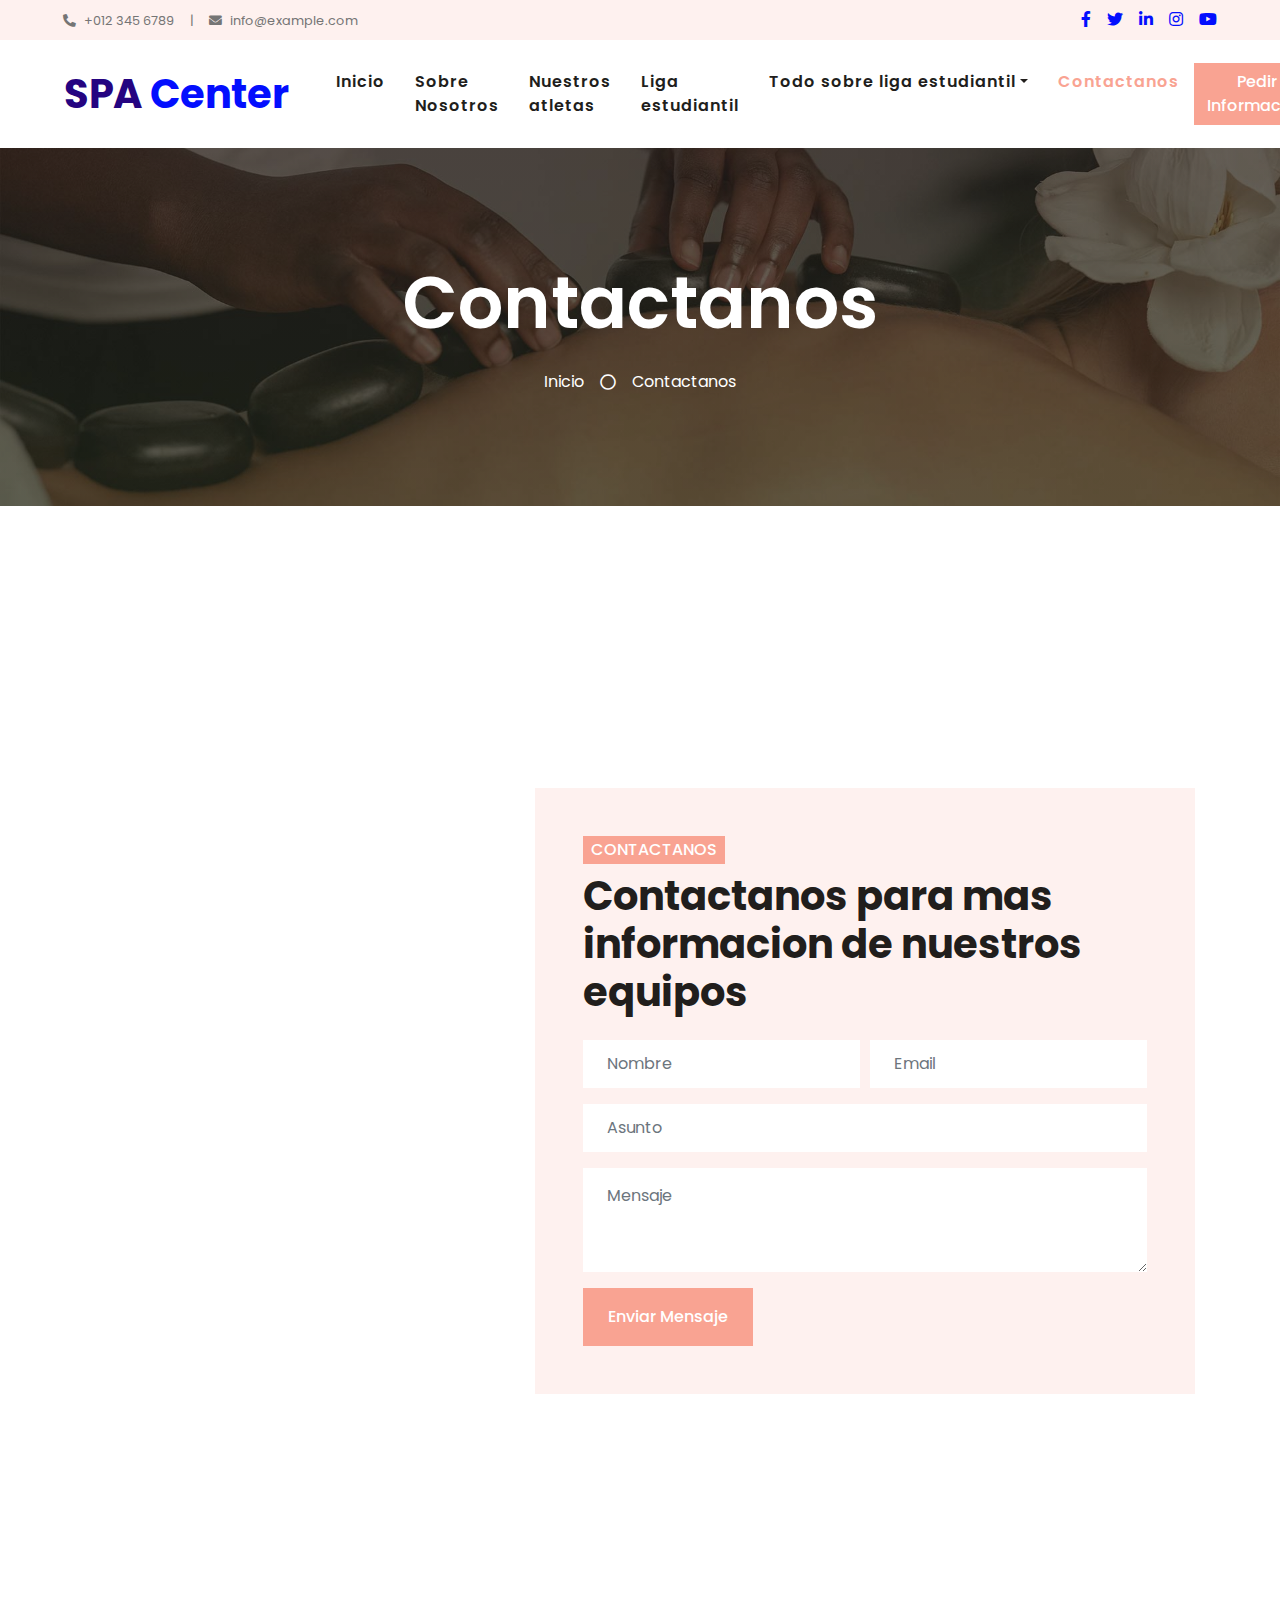
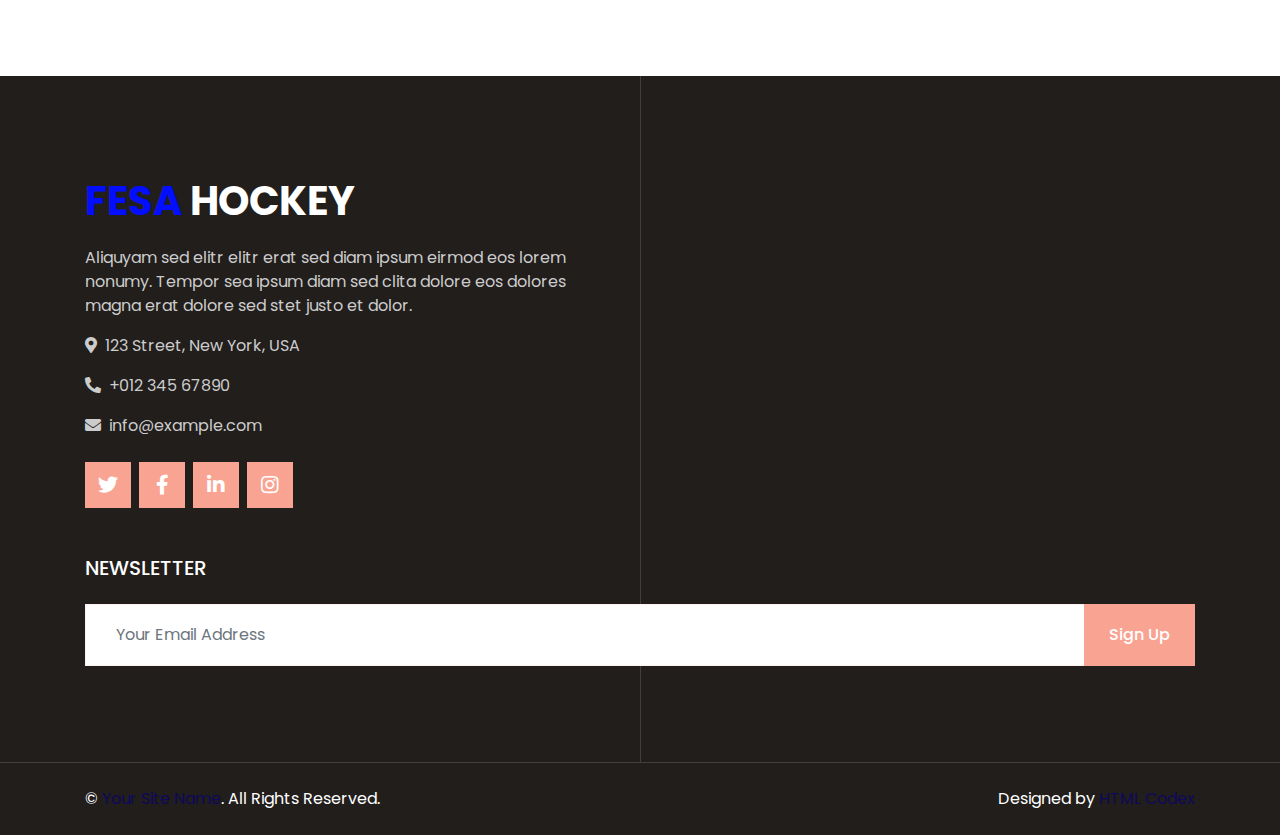
==== contactanos.html @ 44fcbe9a "modificando los nombres" ====
<!DOCTYPE html>
<html lang="en">

<head>
    <meta charset="utf-8">
    <title>SPA Center - Beauty & Spa HTML Template</title>
    <meta content="width=device-width, initial-scale=1.0" name="viewport">
    <meta content="Free HTML Templates" name="keywords">
    <meta content="Free HTML Templates" name="description">

    <!-- Favicon -->
    <link href="img/favicon.ico" rel="icon">

    <!-- Google Web Fonts -->
    <link rel="preconnect" href="https://fonts.gstatic.com">
    <link href="https://fonts.googleapis.com/css2?family=Poppins:wght@400;500;600;700&display=swap" rel="stylesheet">

    <!-- Font Awesome -->
    <link href="https://cdnjs.cloudflare.com/ajax/libs/font-awesome/5.10.0/css/all.min.css" rel="stylesheet">

    <!-- Libraries Stylesheet -->
    <link href="lib/animate/animate.min.css" rel="stylesheet">
    <link href="lib/owlcarousel/assets/owl.carousel.min.css" rel="stylesheet">
    <link href="lib/tempusdominus/css/tempusdominus-bootstrap-4.min.css" rel="stylesheet" />

    <!-- Customized Bootstrap Stylesheet -->
    <link href="css/style.css" rel="stylesheet">
</head>

<body>
    <!-- Topbar Start -->
    <div class="container-fluid bg-light d-none d-lg-block">
        <div class="row py-2 px-lg-5">
            <div class="col-lg-6 text-left mb-2 mb-lg-0">
                <div class="d-inline-flex align-items-center">
                    <small><i class="fa fa-phone-alt mr-2"></i>+012 345 6789</small>
                    <small class="px-3">|</small>
                    <small><i class="fa fa-envelope mr-2"></i>info@example.com</small>
                </div>
            </div>
            <div class="col-lg-6 text-right">
                <div class="d-inline-flex align-items-center">
                    <a class="text-primary px-2" href="">
                        <i class="fab fa-facebook-f"></i>
                    </a>
                    <a class="text-primary px-2" href="">
                        <i class="fab fa-twitter"></i>
                    </a>
                    <a class="text-primary px-2" href="">
                        <i class="fab fa-linkedin-in"></i>
                    </a>
                    <a class="text-primary px-2" href="">
                        <i class="fab fa-instagram"></i>
                    </a>
                    <a class="text-primary pl-2" href="">
                        <i class="fab fa-youtube"></i>
                    </a>
                </div>
            </div>
        </div>
    </div>
    <!-- Topbar End -->


    <!-- Navbar Start -->
    <div class="container-fluid p-0">
        <nav class="navbar navbar-expand-lg bg-white navbar-light py-3 py-lg-0 px-lg-5">
            <a href="index.html" class="navbar-brand ml-lg-3">
                <h1 class="m-0 text-primary"><span class="text-dark">SPA</span> Center</h1>
            </a>
            <button type="button" class="navbar-toggler" data-toggle="collapse" data-target="#navbarCollapse">
                <span class="navbar-toggler-icon"></span>
            </button>
            <div class="collapse navbar-collapse justify-content-between px-lg-3" id="navbarCollapse">
                <div class="navbar-nav m-auto py-0">
                    <a href="index.html" class="nav-item nav-link">Inicio</a>
                    <a href="about.html" class="nav-item nav-link">Sobre Nosotros</a>
                    <a href="service.html" class="nav-item nav-link">Nuestros atletas</a>
                    <a href="price.html" class="nav-item nav-link">Liga estudiantil</a>
                    <div class="nav-item dropdown">
                        <a href="#" class="nav-link dropdown-toggle" data-toggle="dropdown">Todo sobre liga estudiantil</a>
                        <div class="dropdown-menu rounded-0 m-0">
                            <a href="appointment.html" class="dropdown-item">Tabla de posisciones</a>
                            <a href="opening.html" class="dropdown-item">Equipos</a>
                            <a href="team.html" class="dropdown-item">Marcadores</a>
                            <a href="testimonial.html" class="dropdown-item">Entrenamientos</a>
                        </div>
                    </div>
                    <a href="contact.html" class="nav-item nav-link active">Contactanos</a>
                </div>
                <a href="" class="btn btn-primary d-none d-lg-block">Pedir Informacion</a>
            </div>
        </nav>
    </div>
    <!-- Navbar End -->


    <!-- Header Start -->
    <div class="jumbotron jumbotron-fluid bg-jumbotron" style="margin-bottom: 90px;">
        <div class="container text-center py-5">
            <h3 class="text-white display-3 mb-4">Contactanos</h3>
            <div class="d-inline-flex align-items-center text-white">
                <p class="m-0"><a class="text-white" href="">Inicio</a></p>
                <i class="far fa-circle px-3"></i>
                <p class="m-0">Contactanos</p>
            </div>
        </div>
    </div>
    <!-- Header End -->


    <!-- Contact Start -->
    <div class="container-fluid py-5">
        <div class="container py-5">
            <div class="row">
                <div class="col-lg-6" style="min-height: 500px;">
                    <div class="position-relative h-100">
                        <iframe class="position-absolute w-100 h-100" src="https://www.google.com/maps/embed?pb=!1m18!1m12!1m3!1d3001156.4288297426!2d-78.01371936852176!3d42.72876761954724!2m3!1f0!2f0!3f0!3m2!1i1024!2i768!4f13.1!3m3!1m2!1s0x4ccc4bf0f123a5a9%3A0xddcfc6c1de189567!2sNew%20York%2C%20USA!5e0!3m2!1sen!2sbd!4v1603794290143!5m2!1sen!2sbd" frameborder="0" style="border:0;" allowfullscreen="" aria-hidden="false" tabindex="0"></iframe>
                    </div>
                </div>
                <div class="col-lg-6 pt-5 pb-lg-5">
                    <div class="contact-form bg-light p-4 p-lg-5 my-lg-5">
                        <h6 class="d-inline-block text-white text-uppercase bg-primary py-1 px-2">Contactanos</h6>
                        <h1 class="mb-4">Contactanos para mas informacion de nuestros equipos</h1>
                        <div id="success"></div>
                        <form name="sentMessage" id="contactForm" novalidate="novalidate">
                            <div class="form-row">
                                <div class="col-sm-6 control-group">
                                    <input type="text" class="form-control border-0 p-4" id="name" placeholder="Nombre"
                                        required="required" data-validation-required-message="Please enter your name" />
                                    <p class="help-block text-danger"></p>
                                </div>
                                <div class="col-sm-6 control-group">
                                    <input type="email" class="form-control border-0 p-4" id="email" placeholder="Email"
                                        required="required" data-validation-required-message="Please enter your email" />
                                    <p class="help-block text-danger"></p>
                                </div>
                            </div>
                            <div class="control-group">
                                <input type="text" class="form-control border-0 p-4" id="subject" placeholder="Asunto"
                                    required="required" data-validation-required-message="Please enter a subject" />
                                <p class="help-block text-danger"></p>
                            </div>
                            <div class="control-group">
                                <textarea class="form-control border-0 py-3 px-4" rows="3" id="message" placeholder="Mensaje"
                                    required="required"
                                    data-validation-required-message="Please enter your message"></textarea>
                                <p class="help-block text-danger"></p>
                            </div>
                            <div>
                                <button class="btn btn-primary py-3 px-4" type="submit" id="sendMessageButton">Enviar Mensaje</button>
                            </div>
                        </form>
                    </div>
                </div>
            </div>
        </div>
    </div>
    <!-- Contact End -->


    <!-- Footer Start -->
    <!--NUESTRO PIE DE PAGINA-->
    <div class="footer container-fluid position-relative bg-dark py-5" style="margin-top: 90px;">
        <div class="container pt-5">
            <div class="row">
                <div class="col-lg-6 pr-lg-5 mb-5">
                    <a href="index.html" class="navbar-brand">
                        <h1 class="mb-3 text-white"><span class="text-primary">FESA</span> HOCKEY</h1>
                    </a>
                    <p>Aliquyam sed elitr elitr erat sed diam ipsum eirmod eos lorem nonumy. Tempor sea ipsum diam  sed clita dolore eos dolores magna erat dolore sed stet justo et dolor.</p>
                    <p><i class="fa fa-map-marker-alt mr-2"></i>123 Street, New York, USA</p>
                    <p><i class="fa fa-phone-alt mr-2"></i>+012 345 67890</p>
                    <p><i class="fa fa-envelope mr-2"></i>info@example.com</p>
                    <div class="d-flex justify-content-start mt-4">
                        <a class="btn btn-lg btn-primary btn-lg-square mr-2" href="#"><i class="fab fa-twitter"></i></a>
                        <a class="btn btn-lg btn-primary btn-lg-square mr-2" href="#"><i class="fab fa-facebook-f"></i></a>
                        <a class="btn btn-lg btn-primary btn-lg-square mr-2" href="#"><i class="fab fa-linkedin-in"></i></a>
                        <a class="btn btn-lg btn-primary btn-lg-square" href="#"><i class="fab fa-instagram"></i></a>
                    </div>
                </div>
                <!-- <div class="col-lg-6 pl-lg-5">
                    <div class="row">
                        <div class="col-sm-6 mb-5">
                            <h5 class="text-white text-uppercase mb-4">Quick Links</h5>
                            <div class="d-flex flex-column justify-content-start">
                                <a class="text-white-50 mb-2" href="#"><i class="fa fa-angle-right mr-2"></i>Home</a>
                                <a class="text-white-50 mb-2" href="#"><i class="fa fa-angle-right mr-2"></i>About Us</a>
                                <a class="text-white-50 mb-2" href="#"><i class="fa fa-angle-right mr-2"></i>Our Services</a>
                                <a class="text-white-50 mb-2" href="#"><i class="fa fa-angle-right mr-2"></i>Pricing Plan</a>
                                <a class="text-white-50" href="#"><i class="fa fa-angle-right mr-2"></i>Contact Us</a>
                            </div>
                        </div>
                       <div class="col-sm-6 mb-5">
                            <h5 class="text-white text-uppercase mb-4">Our Services</h5>
                            <div class="d-flex flex-column justify-content-start">
                                <a class="text-white-50 mb-2" href="#"><i class="fa fa-angle-right mr-2"></i>Body Massage</a>
                                <a class="text-white-50 mb-2" href="#"><i class="fa fa-angle-right mr-2"></i>Stone Therapy</a>
                                <a class="text-white-50 mb-2" href="#"><i class="fa fa-angle-right mr-2"></i>Facial Therapy</a>
                                <a class="text-white-50 mb-2" href="#"><i class="fa fa-angle-right mr-2"></i>Skin Care</a>
                                <a class="text-white-50" href="#"><i class="fa fa-angle-right mr-2"></i>Nail Care</a>
                            </div>
                        </div>-->
                        <div class="col-sm-12 mb-5">
                            <h5 class="text-white text-uppercase mb-4">Newsletter</h5>
                            <div class="w-100">
                                <div class="input-group">
                                    <input type="text" class="form-control border-light" style="padding: 30px;" placeholder="Your Email Address">
                                    <div class="input-group-append">
                                        <button class="btn btn-primary px-4">Sign Up</button>
                                    </div>
                                </div>
                            </div>
                        </div>
                    </div>
                </div>
            </div>
        </div>
    </div>
    <div class="container-fluid bg-dark text-light border-top py-4" style="border-color: rgba(256, 256, 256, .15) !important;">
        <div class="container">
            <div class="row">
                <div class="col-md-6 text-center text-md-left mb-3 mb-md-0">
                    <p class="m-0 text-white">&copy; <a href="#">Your Site Name</a>. All Rights Reserved.</p>
                </div>
                <div class="col-md-6 text-center text-md-right">
                    <p class="m-0 text-white">Designed by <a href="https://htmlcodex.com">HTML Codex</a></p>
                </div>
            </div>
        </div>
    </div>
    <!-- Footer End -->


    <!-- Back to Top -->
    <a href="#" class="btn btn-lg btn-primary back-to-top"><i class="fa fa-angle-double-up"></i></a>


    <!-- JavaScript Libraries -->
    <script src="https://code.jquery.com/jquery-3.4.1.min.js"></script>
    <script src="https://stackpath.bootstrapcdn.com/bootstrap/4.4.1/js/bootstrap.bundle.min.js"></script>
    <script src="lib/easing/easing.min.js"></script>
    <script src="lib/waypoints/waypoints.min.js"></script>
    <script src="lib/counterup/counterup.min.js"></script>
    <script src="lib/owlcarousel/owl.carousel.min.js"></script>
    <script src="lib/tempusdominus/js/moment.min.js"></script>
    <script src="lib/tempusdominus/js/moment-timezone.min.js"></script>
    <script src="lib/tempusdominus/js/tempusdominus-bootstrap-4.min.js"></script>

    <!-- Contact Javascript File -->
    <script src="mail/jqBootstrapValidation.min.js"></script>
    <script src="mail/contact.js"></script>

    <!-- Template Javascript -->
    <script src="js/main.js"></script>
</body>

</html>
---- css/style.css ----
:root {
  --blue: #007bff;
  --indigo: #6610f2;
  --purple: #6f42c1;
  --pink: #e83e8c;
  --red: #dc3545;
  --blue: #250481;
  --orange: #fd7e14;
  --yellow: #ffc107;
  --green: #28a745;
  --teal: #20c997;
  --cyan: #17a2b8;
  --white: #fff;
  --gray: #6c757d;
  --gray-dark: #343a40;
  --primary: #F9A392;
  --secondary: #6EBBF6;
  --success: #28a745;
  --info: #17a2b8;
  --warning: #ffc107;
  --danger: #dc3545;
  --light: #FEF1EF;
  --dark: #211E1C;
  --breakpoint-xs: 0;
  --breakpoint-sm: 576px;
  --breakpoint-md: 768px;
  --breakpoint-lg: 992px;
  --breakpoint-xl: 1200px;
  --font-family-sans-serif: "Poppins", sans-serif;
  --font-family-monospace: SFMono-Regular, Menlo, Monaco, Consolas, "Liberation Mono", "Courier New", monospace;
}

*,
*::before,
*::after {
  box-sizing: border-box;
}

html {
  font-family: sans-serif;
  line-height: 1.15;
  -webkit-text-size-adjust: 100%;
  -webkit-tap-highlight-color: rgba(0, 0, 0, 0);
}

article, aside, figcaption, figure, footer, header, hgroup, main, nav, section {
  display: block;
}

body {
  margin: 0;
  font-family: "Poppins", sans-serif;
  font-size: 1rem;
  font-weight: 400;
  line-height: 1.5;
  color: #757575;
  text-align: left;
  background-color: #fff;
}

[tabindex="-1"]:focus:not(:focus-visible) {
  outline: 0 !important;
}

hr {
  box-sizing: content-box;
  height: 0;
  overflow: visible;
}

h1, h2, h3, h4, h5, h6 {
  margin-top: 0;
  margin-bottom: 0.5rem;
}

p {
  margin-top: 0;
  margin-bottom: 1rem;
}

abbr[title],
abbr[data-original-title] {
  text-decoration: underline;
  text-decoration: underline dotted;
  cursor: help;
  border-bottom: 0;
  text-decoration-skip-ink: none;
}

address {
  margin-bottom: 1rem;
  font-style: normal;
  line-height: inherit;
}

ol,
ul,
dl {
  margin-top: 0;
  margin-bottom: 1rem;
}

ol ol,
ul ul,
ol ul,
ul ol {
  margin-bottom: 0;
}

dt {
  font-weight: 700;
}

dd {
  margin-bottom: .5rem;
  margin-left: 0;
}

blockquote {
  margin: 0 0 1rem;
}

b,
strong {
  font-weight: bolder;
}

small {
  font-size: 80%;
}

sub,
sup {
  position: relative;
  font-size: 75%;
  line-height: 0;
  vertical-align: baseline;
}

sub {
  bottom: -.25em;
}

sup {
  top: -.5em;
}

a {
  color: #0e095a;
  text-decoration: none;
  background-color: transparent;
}

a:hover {
  color: #f56649;
  text-decoration: underline;
}

a:not([href]):  color: #F9A392;
lor: inherit;
  text-decoration: none;
}

a:not([href]):not([class]):hover {
  color: inherit;
  text-decoration: none;
}

pre,
code,
kbd,
samp {
  font-family: SFMono-Regular, Menlo, Monaco, Consolas, "Liberation Mono", "Courier New", monospace;
  font-size: 1em;
}

pre {
  margin-top: 0;
  margin-bottom: 1rem;
  overflow: auto;
  -ms-overflow-style: scrollbar;
}

figure {
  margin: 0 0 1rem;
}

img {
  vertical-align: middle;
  border-style: none;
}

svg {
  overflow: hidden;
  vertical-align: middle;
}

table {
  border-collapse: collapse;
}

caption {
  padding-top: 0.75rem;
  padding-bottom: 0.75rem;
  color: #6c757d;
  text-align: left;
  caption-side: bottom;
}

th {
  text-align: inherit;
  text-align: -webkit-match-parent;
}

label {
  display: inline-block;
  margin-bottom: 0.5rem;
}

button {
  border-radius: 0;
}

button:focus {
  outline: 1px dotted;
  outline: 5px auto -webkit-focus-ring-color;
}

input,
button,
select,
optgroup,
textarea {
  margin: 0;
  font-family: inherit;
  font-size: inherit;
  line-height: inherit;
}

button,
input {
  overflow: visible;
}

button,
select {
  text-transform: none;
}

[role="button"] {
  cursor: pointer;
}

select {
  word-wrap: normal;
}

button,
[type="button"],
[type="reset"],
[type="submit"] {
  -webkit-appearance: button;
}

button:not(:disabled),
[type="button"]:not(:disabled),
[type="reset"]:not(:disabled),
[type="submit"]:not(:disabled) {
  cursor: pointer;
}

button::-moz-focus-inner,
[type="button"]::-moz-focus-inner,
[type="reset"]::-moz-focus-inner,
[type="submit"]::-moz-focus-inner {
  padding: 0;
  border-style: none;
}

input[type="radio"],
input[type="checkbox"] {
  box-sizing: border-box;
  padding: 0;
}

textarea {
  overflow: auto;
  resize: vertical;
}

fieldset {
  min-width: 0;
  padding: 0;
  margin: 0;
  border: 0;
}

legend {
  display: block;
  width: 100%;
  max-width: 100%;
  padding: 0;
  margin-bottom: .5rem;
  font-size: 1.5rem;
  line-height: inherit;
  color: inherit;
  white-space: normal;
}

@media (max-width: 1200px) {
  legend {
    font-size: calc(1.275rem + 0.3vw) ;
  }
}

progress {
  vertical-align: baseline;
}

[type="number"]::-webkit-inner-spin-button,
[type="number"]::-webkit-outer-spin-button {
  height: auto;
}

[type="search"] {
  outline-offset: -2px;
  -webkit-appearance: none;
}

[type="search"]::-webkit-search-decoration {
  -webkit-appearance: none;
}

::-webkit-file-upload-button {
  font: inherit;
  -webkit-appearance: button;
}

output {
  display: inline-block;
}

summary {
  display: list-item;
  cursor: pointer;
}

template {
  display: none;
}

[hidden] {
  display: none !important;
}

h1, h2, h3, h4, h5, h6,
.h1, .h2, .h3, .h4, .h5, .h6 {
  margin-bottom: 0.5rem;
  font-weight: 500;
  line-height: 1.2;
  color: #211E1C;
}

h1, .h1 {
  font-size: 2.5rem;
}

@media (max-width: 1200px) {
  h1, .h1 {
    font-size: calc(1.375rem + 1.5vw) ;
  }
}

h2, .h2 {
  font-size: 2rem;
}

@media (max-width: 1200px) {
  h2, .h2 {
    font-size: calc(1.325rem + 0.9vw) ;
  }
}

h3, .h3 {
  font-size: 1.75rem;
}

@media (max-width: 1200px) {
  h3, .h3 {
    font-size: calc(1.3rem + 0.6vw) ;
  }
}

h4, .h4 {
  font-size: 1.5rem;
}

@media (max-width: 1200px) {
  h4, .h4 {
    font-size: calc(1.275rem + 0.3vw) ;
  }
}

h5, .h5 {
  font-size: 1.25rem;
}

h6, .h6 {
  font-size: 1rem;
}

.lead {
  font-size: 1.25rem;
  font-weight: 300;
}

.display-1 {
  font-size: 6rem;
  font-weight: 300;
  line-height: 1.2;
}

@media (max-width: 1200px) {
  .display-1 {
    font-size: calc(1.725rem + 5.7vw) ;
  }
}

.display-2 {
  font-size: 5.5rem;
  font-weight: 300;
  line-height: 1.2;
}

@media (max-width: 1200px) {
  .display-2 {
    font-size: calc(1.675rem + 5.1vw) ;
  }
}

.display-3 {
  font-size: 4.5rem;
  font-weight: 300;
  line-height: 1.2;
}

@media (max-width: 1200px) {
  .display-3 {
    font-size: calc(1.575rem + 3.9vw) ;
  }
}

.display-4 {
  font-size: 3.5rem;
  font-weight: 300;
  line-height: 1.2;
}

@media (max-width: 1200px) {
  .display-4 {
    font-size: calc(1.475rem + 2.7vw) ;
  }
}

hr {
  margin-top: 1rem;
  margin-bottom: 1rem;
  border: 0;
  border-top: 1px solid rgba(0, 0, 0, 0.1);
}

small,
.small {
  font-size: 80%;
  font-weight: 400;
}

mark,
.mark {
  padding: 0.2em;
  background-color: #fcf8e3;
}

.list-unstyled {
  padding-left: 0;
  list-style: none;
}

.list-inline {
  padding-left: 0;
  list-style: none;
}

.list-inline-item {
  display: inline-block;
}

.list-inline-item:not(:last-child) {
  margin-right: 0.5rem;
}

.initialism {
  font-size: 90%;
  text-transform: uppercase;
}

.blockquote {
  margin-bottom: 1rem;
  font-size: 1.25rem;
}

.blockquote-footer {
  display: block;
  font-size: 80%;
  color: #6c757d;
}

.blockquote-footer::before {
  content: "\2014\00A0";
}

.img-fluid {
  max-width: 100%;
  height: auto;
}

.img-thumbnail {
  padding: 0.25rem;
  background-color: #fff;
  border: 1px solid #dee2e6;
  max-width: 100%;
  height: auto;
}

.figure {
  display: inline-block;
}

.figure-img {
  margin-bottom: 0.5rem;
  line-height: 1;
}

.figure-caption {
  font-size: 90%;
  color: #6c757d;
}

code {
  font-size: 87.5%;
  color: #e83e8c;
  word-wrap: break-word;
}

a > code {
  color: inherit;
}

kbd {
  padding: 0.2rem 0.4rem;
  font-size: 87.5%;
  color: #fff;
  background-color: #212529;
}

kbd kbd {
  padding: 0;
  font-size: 100%;
  font-weight: 700;
}

pre {
  display: block;
  font-size: 87.5%;
  color: #212529;
}

pre code {
  font-size: inherit;
  color: inherit;
  word-break: normal;
}

.pre-scrollable {
  max-height: 340px;
  overflow-y: scroll;
}

.container,
.container-fluid,
.container-sm,
.container-md,
.container-lg,
.container-xl {
  width: 100%;
  padding-right: 15px;
  padding-left: 15px;
  margin-right: auto;
  margin-left: auto;
}

@media (min-width: 576px) {
  .container, .container-sm {
    max-width: 540px;
  }
}

@media (min-width: 768px) {
  .container, .container-sm, .container-md {
    max-width: 720px;
  }
}

@media (min-width: 992px) {
  .container, .container-sm, .container-md, .container-lg {
    max-width: 960px;
  }
}

@media (min-width: 1200px) {
  .container, .container-sm, .container-md, .container-lg, .container-xl {
    max-width: 1140px;
  }
}

.row {
  display: flex;
  flex-wrap: wrap;
  margin-right: -15px;
  margin-left: -15px;
}

.no-gutters {
  margin-right: 0;
  margin-left: 0;
}

.no-gutters > .col,
.no-gutters > [class*="col-"] {
  padding-right: 0;
  padding-left: 0;
}

.col-1, .col-2, .col-3, .col-4, .col-5, .col-6, .col-7, .col-8, .col-9, .col-10, .col-11, .col-12, .col,
.col-auto, .col-sm-1, .col-sm-2, .col-sm-3, .col-sm-4, .col-sm-5, .col-sm-6, .col-sm-7, .col-sm-8, .col-sm-9, .col-sm-10, .col-sm-11, .col-sm-12, .col-sm,
.col-sm-auto, .col-md-1, .col-md-2, .col-md-3, .col-md-4, .col-md-5, .col-md-6, .col-md-7, .col-md-8, .col-md-9, .col-md-10, .col-md-11, .col-md-12, .col-md,
.col-md-auto, .col-lg-1, .col-lg-2, .col-lg-3, .col-lg-4, .col-lg-5, .col-lg-6, .col-lg-7, .col-lg-8, .col-lg-9, .col-lg-10, .col-lg-11, .col-lg-12, .col-lg,
.col-lg-auto, .col-xl-1, .col-xl-2, .col-xl-3, .col-xl-4, .col-xl-5, .col-xl-6, .col-xl-7, .col-xl-8, .col-xl-9, .col-xl-10, .col-xl-11, .col-xl-12, .col-xl,
.col-xl-auto {
  position: relative;
  width: 100%;
  padding-right: 15px;
  padding-left: 15px;
}

.col {
  flex-basis: 0;
  flex-grow: 1;
  max-width: 100%;
}

.row-cols-1 > * {
  flex: 0 0 100%;
  max-width: 100%;
}

.row-cols-2 > * {
  flex: 0 0 50%;
  max-width: 50%;
}

.row-cols-3 > * {
  flex: 0 0 33.33333%;
  max-width: 33.33333%;
}

.row-cols-4 > * {
  flex: 0 0 25%;
  max-width: 25%;
}

.row-cols-5 > * {
  flex: 0 0 20%;
  max-width: 20%;
}

.row-cols-6 > * {
  flex: 0 0 16.66667%;
  max-width: 16.66667%;
}

.col-auto {
  flex: 0 0 auto;
  width: auto;
  max-width: 100%;
}

.col-1 {
  flex: 0 0 8.33333%;
  max-width: 8.33333%;
}

.col-2 {
  flex: 0 0 16.66667%;
  max-width: 16.66667%;
}

.col-3 {
  flex: 0 0 25%;
  max-width: 25%;
}

.col-4 {
  flex: 0 0 33.33333%;
  max-width: 33.33333%;
}

.col-5 {
  flex: 0 0 41.66667%;
  max-width: 41.66667%;
}

.col-6 {
  flex: 0 0 50%;
  max-width: 50%;
}

.col-7 {
  flex: 0 0 58.33333%;
  max-width: 58.33333%;
}

.col-8 {
  flex: 0 0 66.66667%;
  max-width: 66.66667%;
}

.col-9 {
  flex: 0 0 75%;
  max-width: 75%;
}

.col-10 {
  flex: 0 0 83.33333%;
  max-width: 83.33333%;
}

.col-11 {
  flex: 0 0 91.66667%;
  max-width: 91.66667%;
}

.col-12 {
  flex: 0 0 100%;
  max-width: 100%;
}

.order-first {
  order: -1;
}

.order-last {
  order: 13;
}

.order-0 {
  order: 0;
}

.order-1 {
  order: 1;
}

.order-2 {
  order: 2;
}

.order-3 {
  order: 3;
}

.order-4 {
  order: 4;
}

.order-5 {
  order: 5;
}

.order-6 {
  order: 6;
}

.order-7 {
  order: 7;
}

.order-8 {
  order: 8;
}

.order-9 {
  order: 9;
}

.order-10 {
  order: 10;
}

.order-11 {
  order: 11;
}

.order-12 {
  order: 12;
}

.offset-1 {
  margin-left: 8.33333%;
}

.offset-2 {
  margin-left: 16.66667%;
}

.offset-3 {
  margin-left: 25%;
}

.offset-4 {
  margin-left: 33.33333%;
}

.offset-5 {
  margin-left: 41.66667%;
}

.offset-6 {
  margin-left: 50%;
}

.offset-7 {
  margin-left: 58.33333%;
}

.offset-8 {
  margin-left: 66.66667%;
}

.offset-9 {
  margin-left: 75%;
}

.offset-10 {
  margin-left: 83.33333%;
}

.offset-11 {
  margin-left: 91.66667%;
}

@media (min-width: 576px) {
  .col-sm {
    flex-basis: 0;
    flex-grow: 1;
    max-width: 100%;
  }
  .row-cols-sm-1 > * {
    flex: 0 0 100%;
    max-width: 100%;
  }
  .row-cols-sm-2 > * {
    flex: 0 0 50%;
    max-width: 50%;
  }
  .row-cols-sm-3 > * {
    flex: 0 0 33.33333%;
    max-width: 33.33333%;
  }
  .row-cols-sm-4 > * {
    flex: 0 0 25%;
    max-width: 25%;
  }
  .row-cols-sm-5 > * {
    flex: 0 0 20%;
    max-width: 20%;
  }
  .row-cols-sm-6 > * {
    flex: 0 0 16.66667%;
    max-width: 16.66667%;
  }
  .col-sm-auto {
    flex: 0 0 auto;
    width: auto;
    max-width: 100%;
  }
  .col-sm-1 {
    flex: 0 0 8.33333%;
    max-width: 8.33333%;
  }
  .col-sm-2 {
    flex: 0 0 16.66667%;
    max-width: 16.66667%;
  }
  .col-sm-3 {
    flex: 0 0 25%;
    max-width: 25%;
  }
  .col-sm-4 {
    flex: 0 0 33.33333%;
    max-width: 33.33333%;
  }
  .col-sm-5 {
    flex: 0 0 41.66667%;
    max-width: 41.66667%;
  }
  .col-sm-6 {
    flex: 0 0 50%;
    max-width: 50%;
  }
  .col-sm-7 {
    flex: 0 0 58.33333%;
    max-width: 58.33333%;
  }
  .col-sm-8 {
    flex: 0 0 66.66667%;
    max-width: 66.66667%;
  }
  .col-sm-9 {
    flex: 0 0 75%;
    max-width: 75%;
  }
  .col-sm-10 {
    flex: 0 0 83.33333%;
    max-width: 83.33333%;
  }
  .col-sm-11 {
    flex: 0 0 91.66667%;
    max-width: 91.66667%;
  }
  .col-sm-12 {
    flex: 0 0 100%;
    max-width: 100%;
  }
  .order-sm-first {
    order: -1;
  }
  .order-sm-last {
    order: 13;
  }
  .order-sm-0 {
    order: 0;
  }
  .order-sm-1 {
    order: 1;
  }
  .order-sm-2 {
    order: 2;
  }
  .order-sm-3 {
    order: 3;
  }
  .order-sm-4 {
    order: 4;
  }
  .order-sm-5 {
    order: 5;
  }
  .order-sm-6 {
    order: 6;
  }
  .order-sm-7 {
    order: 7;
  }
  .order-sm-8 {
    order: 8;
  }
  .order-sm-9 {
    order: 9;
  }
  .order-sm-10 {
    order: 10;
  }
  .order-sm-11 {
    order: 11;
  }
  .order-sm-12 {
    order: 12;
  }
  .offset-sm-0 {
    margin-left: 0;
  }
  .offset-sm-1 {
    margin-left: 8.33333%;
  }
  .offset-sm-2 {
    margin-left: 16.66667%;
  }
  .offset-sm-3 {
    margin-left: 25%;
  }
  .offset-sm-4 {
    margin-left: 33.33333%;
  }
  .offset-sm-5 {
    margin-left: 41.66667%;
  }
  .offset-sm-6 {
    margin-left: 50%;
  }
  .offset-sm-7 {
    margin-left: 58.33333%;
  }
  .offset-sm-8 {
    margin-left: 66.66667%;
  }
  .offset-sm-9 {
    margin-left: 75%;
  }
  .offset-sm-10 {
    margin-left: 83.33333%;
  }
  .offset-sm-11 {
    margin-left: 91.66667%;
  }
}

@media (min-width: 768px) {
  .col-md {
    flex-basis: 0;
    flex-grow: 1;
    max-width: 100%;
  }
  .row-cols-md-1 > * {
    flex: 0 0 100%;
    max-width: 100%;
  }
  .row-cols-md-2 > * {
    flex: 0 0 50%;
    max-width: 50%;
  }
  .row-cols-md-3 > * {
    flex: 0 0 33.33333%;
    max-width: 33.33333%;
  }
  .row-cols-md-4 > * {
    flex: 0 0 25%;
    max-width: 25%;
  }
  .row-cols-md-5 > * {
    flex: 0 0 20%;
    max-width: 20%;
  }
  .row-cols-md-6 > * {
    flex: 0 0 16.66667%;
    max-width: 16.66667%;
  }
  .col-md-auto {
    flex: 0 0 auto;
    width: auto;
    max-width: 100%;
  }
  .col-md-1 {
    flex: 0 0 8.33333%;
    max-width: 8.33333%;
  }
  .col-md-2 {
    flex: 0 0 16.66667%;
    max-width: 16.66667%;
  }
  .col-md-3 {
    flex: 0 0 25%;
    max-width: 25%;
  }
  .col-md-4 {
    flex: 0 0 33.33333%;
    max-width: 33.33333%;
  }
  .col-md-5 {
    flex: 0 0 41.66667%;
    max-width: 41.66667%;
  }
  .col-md-6 {
    flex: 0 0 50%;
    max-width: 50%;
  }
  .col-md-7 {
    flex: 0 0 58.33333%;
    max-width: 58.33333%;
  }
  .col-md-8 {
    flex: 0 0 66.66667%;
    max-width: 66.66667%;
  }
  .col-md-9 {
    flex: 0 0 75%;
    max-width: 75%;
  }
  .col-md-10 {
    flex: 0 0 83.33333%;
    max-width: 83.33333%;
  }
  .col-md-11 {
    flex: 0 0 91.66667%;
    max-width: 91.66667%;
  }
  .col-md-12 {
    flex: 0 0 100%;
    max-width: 100%;
  }
  .order-md-first {
    order: -1;
  }
  .order-md-last {
    order: 13;
  }
  .order-md-0 {
    order: 0;
  }
  .order-md-1 {
    order: 1;
  }
  .order-md-2 {
    order: 2;
  }
  .order-md-3 {
    order: 3;
  }
  .order-md-4 {
    order: 4;
  }
  .order-md-5 {
    order: 5;
  }
  .order-md-6 {
    order: 6;
  }
  .order-md-7 {
    order: 7;
  }
  .order-md-8 {
    order: 8;
  }
  .order-md-9 {
    order: 9;
  }
  .order-md-10 {
    order: 10;
  }
  .order-md-11 {
    order: 11;
  }
  .order-md-12 {
    order: 12;
  }
  .offset-md-0 {
    margin-left: 0;
  }
  .offset-md-1 {
    margin-left: 8.33333%;
  }
  .offset-md-2 {
    margin-left: 16.66667%;
  }
  .offset-md-3 {
    margin-left: 25%;
  }
  .offset-md-4 {
    margin-left: 33.33333%;
  }
  .offset-md-5 {
    margin-left: 41.66667%;
  }
  .offset-md-6 {
    margin-left: 50%;
  }
  .offset-md-7 {
    margin-left: 58.33333%;
  }
  .offset-md-8 {
    margin-left: 66.66667%;
  }
  .offset-md-9 {
    margin-left: 75%;
  }
  .offset-md-10 {
    margin-left: 83.33333%;
  }
  .offset-md-11 {
    margin-left: 91.66667%;
  }
}

@media (min-width: 992px) {
  .col-lg {
    flex-basis: 0;
    flex-grow: 1;
    max-width: 100%;
  }
  .row-cols-lg-1 > * {
    flex: 0 0 100%;
    max-width: 100%;
  }
  .row-cols-lg-2 > * {
    flex: 0 0 50%;
    max-width: 50%;
  }
  .row-cols-lg-3 > * {
    flex: 0 0 33.33333%;
    max-width: 33.33333%;
  }
  .row-cols-lg-4 > * {
    flex: 0 0 25%;
    max-width: 25%;
  }
  .row-cols-lg-5 > * {
    flex: 0 0 20%;
    max-width: 20%;
  }
  .row-cols-lg-6 > * {
    flex: 0 0 16.66667%;
    max-width: 16.66667%;
  }
  .col-lg-auto {
    flex: 0 0 auto;
    width: auto;
    max-width: 100%;
  }
  .col-lg-1 {
    flex: 0 0 8.33333%;
    max-width: 8.33333%;
  }
  .col-lg-2 {
    flex: 0 0 16.66667%;
    max-width: 16.66667%;
  }
  .col-lg-3 {
    flex: 0 0 25%;
    max-width: 25%;
  }
  .col-lg-4 {
    flex: 0 0 33.33333%;
    max-width: 33.33333%;
  }
  .col-lg-5 {
    flex: 0 0 41.66667%;
    max-width: 41.66667%;
  }
  .col-lg-6 {
    flex: 0 0 50%;
    max-width: 50%;
  }
  .col-lg-7 {
    flex: 0 0 58.33333%;
    max-width: 58.33333%;
  }
  .col-lg-8 {
    flex: 0 0 66.66667%;
    max-width: 66.66667%;
  }
  .col-lg-9 {
    flex: 0 0 75%;
    max-width: 75%;
  }
  .col-lg-10 {
    flex: 0 0 83.33333%;
    max-width: 83.33333%;
  }
  .col-lg-11 {
    flex: 0 0 91.66667%;
    max-width: 91.66667%;
  }
  .col-lg-12 {
    flex: 0 0 100%;
    max-width: 100%;
  }
  .order-lg-first {
    order: -1;
  }
  .order-lg-last {
    order: 13;
  }
  .order-lg-0 {
    order: 0;
  }
  .order-lg-1 {
    order: 1;
  }
  .order-lg-2 {
    order: 2;
  }
  .order-lg-3 {
    order: 3;
  }
  .order-lg-4 {
    order: 4;
  }
  .order-lg-5 {
    order: 5;
  }
  .order-lg-6 {
    order: 6;
  }
  .order-lg-7 {
    order: 7;
  }
  .order-lg-8 {
    order: 8;
  }
  .order-lg-9 {
    order: 9;
  }
  .order-lg-10 {
    order: 10;
  }
  .order-lg-11 {
    order: 11;
  }
  .order-lg-12 {
    order: 12;
  }
  .offset-lg-0 {
    margin-left: 0;
  }
  .offset-lg-1 {
    margin-left: 8.33333%;
  }
  .offset-lg-2 {
    margin-left: 16.66667%;
  }
  .offset-lg-3 {
    margin-left: 25%;
  }
  .offset-lg-4 {
    margin-left: 33.33333%;
  }
  .offset-lg-5 {
    margin-left: 41.66667%;
  }
  .offset-lg-6 {
    margin-left: 50%;
  }
  .offset-lg-7 {
    margin-left: 58.33333%;
  }
  .offset-lg-8 {
    margin-left: 66.66667%;
  }
  .offset-lg-9 {
    margin-left: 75%;
  }
  .offset-lg-10 {
    margin-left: 83.33333%;
  }
  .offset-lg-11 {
    margin-left: 91.66667%;
  }
}

@media (min-width: 1200px) {
  .col-xl {
    flex-basis: 0;
    flex-grow: 1;
    max-width: 100%;
  }
  .row-cols-xl-1 > * {
    flex: 0 0 100%;
    max-width: 100%;
  }
  .row-cols-xl-2 > * {
    flex: 0 0 50%;
    max-width: 50%;
  }
  .row-cols-xl-3 > * {
    flex: 0 0 33.33333%;
    max-width: 33.33333%;
  }
  .row-cols-xl-4 > * {
    flex: 0 0 25%;
    max-width: 25%;
  }
  .row-cols-xl-5 > * {
    flex: 0 0 20%;
    max-width: 20%;
  }
  .row-cols-xl-6 > * {
    flex: 0 0 16.66667%;
    max-width: 16.66667%;
  }
  .col-xl-auto {
    flex: 0 0 auto;
    width: auto;
    max-width: 100%;
  }
  .col-xl-1 {
    flex: 0 0 8.33333%;
    max-width: 8.33333%;
  }
  .col-xl-2 {
    flex: 0 0 16.66667%;
    max-width: 16.66667%;
  }
  .col-xl-3 {
    flex: 0 0 25%;
    max-width: 25%;
  }
  .col-xl-4 {
    flex: 0 0 33.33333%;
    max-width: 33.33333%;
  }
  .col-xl-5 {
    flex: 0 0 41.66667%;
    max-width: 41.66667%;
  }
  .col-xl-6 {
    flex: 0 0 50%;
    max-width: 50%;
  }
  .col-xl-7 {
    flex: 0 0 58.33333%;
    max-width: 58.33333%;
  }
  .col-xl-8 {
    flex: 0 0 66.66667%;
    max-width: 66.66667%;
  }
  .col-xl-9 {
    flex: 0 0 75%;
    max-width: 75%;
  }
  .col-xl-10 {
    flex: 0 0 83.33333%;
    max-width: 83.33333%;
  }
  .col-xl-11 {
    flex: 0 0 91.66667%;
    max-width: 91.66667%;
  }
  .col-xl-12 {
    flex: 0 0 100%;
    max-width: 100%;
  }
  .order-xl-first {
    order: -1;
  }
  .order-xl-last {
    order: 13;
  }
  .order-xl-0 {
    order: 0;
  }
  .order-xl-1 {
    order: 1;
  }
  .order-xl-2 {
    order: 2;
  }
  .order-xl-3 {
    order: 3;
  }
  .order-xl-4 {
    order: 4;
  }
  .order-xl-5 {
    order: 5;
  }
  .order-xl-6 {
    order: 6;
  }
  .order-xl-7 {
    order: 7;
  }
  .order-xl-8 {
    order: 8;
  }
  .order-xl-9 {
    order: 9;
  }
  .order-xl-10 {
    order: 10;
  }
  .order-xl-11 {
    order: 11;
  }
  .order-xl-12 {
    order: 12;
  }
  .offset-xl-0 {
    margin-left: 0;
  }
  .offset-xl-1 {
    margin-left: 8.33333%;
  }
  .offset-xl-2 {
    margin-left: 16.66667%;
  }
  .offset-xl-3 {
    margin-left: 25%;
  }
  .offset-xl-4 {
    margin-left: 33.33333%;
  }
  .offset-xl-5 {
    margin-left: 41.66667%;
  }
  .offset-xl-6 {
    margin-left: 50%;
  }
  .offset-xl-7 {
    margin-left: 58.33333%;
  }
  .offset-xl-8 {
    margin-left: 66.66667%;
  }
  .offset-xl-9 {
    margin-left: 75%;
  }
  .offset-xl-10 {
    margin-left: 83.33333%;
  }
  .offset-xl-11 {
    margin-left: 91.66667%;
  }
}

.table {
  width: 100%;
  margin-bottom: 1rem;
  color: #757575;
}

.table th,
.table td {
  padding: 0.75rem;
  vertical-align: top;
  border-top: 1px solid #dee2e6;
}

.table thead th {
  vertical-align: bottom;
  border-bottom: 2px solid #dee2e6;
}

.table tbody + tbody {
  border-top: 2px solid #dee2e6;
}

.table-sm th,
.table-sm td {
  padding: 0.3rem;
}

.table-bordered {
  border: 1px solid #dee2e6;
}

.table-bordered th,
.table-bordered td {
  border: 1px solid #dee2e6;
}

.table-bordered thead th,
.table-bordered thead td {
  border-bottom-width: 2px;
}

.table-borderless th,
.table-borderless td,
.table-borderless thead th,
.table-borderless tbody + tbody {
  border: 0;
}

.table-striped tbody tr:nth-of-type(odd) {
  background-color: rgba(0, 0, 0, 0.05);
}

.table-hover tbody tr:hover {
  color: #757575;
  background-color: rgba(0, 0, 0, 0.075);
}

.table-primary,
.table-primary > th,
.table-primary > td {
  background-color: #fde5e0;
}

.table-primary th,
.table-primary td,
.table-primary thead th,
.table-primary tbody + tbody {
  border-color: #fccfc6;
}

.table-hover .table-primary:hover {
  background-color: #fbd1c8;
}

.table-hover .table-primary:hover > td,
.table-hover .table-primary:hover > th {
  background-color: #fbd1c8;
}

.table-secondary,
.table-secondary > th,
.table-secondary > td {
  background-color: #d6ecfc;
}

.table-secondary th,
.table-secondary td,
.table-secondary thead th,
.table-secondary tbody + tbody {
  border-color: #b4dcfa;
}

.table-hover .table-secondary:hover {
  background-color: #bee1fa;
}

.table-hover .table-secondary:hover > td,
.table-hover .table-secondary:hover > th {
  background-color: #bee1fa;
}

.table-success,
.table-success > th,
.table-success > td {
  background-color: #c3e6cb;
}

.table-success th,
.table-success td,
.table-success thead th,
.table-success tbody + tbody {
  border-color: #8fd19e;
}

.table-hover .table-success:hover {
  background-color: #b1dfbb;
}

.table-hover .table-success:hover > td,
.table-hover .table-success:hover > th {
  background-color: #b1dfbb;
}

.table-info,
.table-info > th,
.table-info > td {
  background-color: #bee5eb;
}

.table-info th,
.table-info td,
.table-info thead th,
.table-info tbody + tbody {
  border-color: #86cfda;
}

.table-hover .table-info:hover {
  background-color: #abdde5;
}

.table-hover .table-info:hover > td,
.table-hover .table-info:hover > th {
  background-color: #abdde5;
}

.table-warning,
.table-warning > th,
.table-warning > td {
  background-color: #ffeeba;
}

.table-warning th,
.table-warning td,
.table-warning thead th,
.table-warning tbody + tbody {
  border-color: #ffdf7e;
}

.table-hover .table-warning:hover {
  background-color: #ffe8a1;
}

.table-hover .table-warning:hover > td,
.table-hover .table-warning:hover > th {
  background-color: #ffe8a1;
}

.table-danger,
.table-danger > th,
.table-danger > td {
  background-color: #f5c6cb;
}

.table-danger th,
.table-danger td,
.table-danger thead th,
.table-danger tbody + tbody {
  border-color: #ed969e;
}

.table-hover .table-danger:hover {
  background-color: #f1b0b7;
}

.table-hover .table-danger:hover > td,
.table-hover .table-danger:hover > th {
  background-color: #f1b0b7;
}

.table-light,
.table-light > th,
.table-light > td {
  background-color: #fffbfb;
}

.table-light th,
.table-light td,
.table-light thead th,
.table-light tbody + tbody {
  border-color: #fef8f7;
}

.table-hover .table-light:hover {
  background-color: #ffe2e2;
}

.table-hover .table-light:hover > td,
.table-hover .table-light:hover > th {
  background-color: #ffe2e2;
}

.table-dark,
.table-dark > th,
.table-dark > td {
  background-color: #c1c0bf;
}

.table-dark th,
.table-dark td,
.table-dark thead th,
.table-dark tbody + tbody {
  border-color: #8c8a89;
}

.table-hover .table-dark:hover {
  background-color: #b4b3b2;
}

.table-hover .table-dark:hover > td,
.table-hover .table-dark:hover > th {
  background-color: #b4b3b2;
}

.table-active,
.table-active > th,
.table-active > td {
  background-color: rgba(0, 0, 0, 0.075);
}

.table-hover .table-active:hover {
  background-color: rgba(0, 0, 0, 0.075);
}

.table-hover .table-active:hover > td,
.table-hover .table-active:hover > th {
  background-color: rgba(0, 0, 0, 0.075);
}

.table .thead-dark th {
  color: #fff;
  background-color: #343a40;
  border-color: #454d55;
}

.table .thead-light th {
  color: #495057;
  background-color: #e9ecef;
  border-color: #dee2e6;
}

.table-dark {
  color: #fff;
  background-color: #343a40;
}

.table-dark th,
.table-dark td,
.table-dark thead th {
  border-color: #454d55;
}

.table-dark.table-bordered {
  border: 0;
}

.table-dark.table-striped tbody tr:nth-of-type(odd) {
  background-color: rgba(255, 255, 255, 0.05);
}

.table-dark.table-hover tbody tr:hover {
  color: #fff;
  background-color: rgba(255, 255, 255, 0.075);
}

@media (max-width: 575.98px) {
  .table-responsive-sm {
    display: block;
    width: 100%;
    overflow-x: auto;
    -webkit-overflow-scrolling: touch;
  }
  .table-responsive-sm > .table-bordered {
    border: 0;
  }
}

@media (max-width: 767.98px) {
  .table-responsive-md {
    display: block;
    width: 100%;
    overflow-x: auto;
    -webkit-overflow-scrolling: touch;
  }
  .table-responsive-md > .table-bordered {
    border: 0;
  }
}

@media (max-width: 991.98px) {
  .table-responsive-lg {
    display: block;
    width: 100%;
    overflow-x: auto;
    -webkit-overflow-scrolling: touch;
  }
  .table-responsive-lg > .table-bordered {
    border: 0;
  }
}

@media (max-width: 1199.98px) {
  .table-responsive-xl {
    display: block;
    width: 100%;
    overflow-x: auto;
    -webkit-overflow-scrolling: touch;
  }
  .table-responsive-xl > .table-bordered {
    border: 0;
  }
}

.table-responsive {
  display: block;
  width: 100%;
  overflow-x: auto;
  -webkit-overflow-scrolling: touch;
}

.table-responsive > .table-bordered {
  border: 0;
}

.form-control {
  display: block;
  width: 100%;
  height: calc(1.5em + 0.75rem + 2px);
  padding: 0.375rem 0.75rem;
  font-size: 1rem;
  font-weight: 400;
  line-height: 1.5;
  color: #495057;
  background-color: #fff;
  background-clip: padding-box;
  border: 1px solid #ced4da;
  border-radius: 0;
  transition: border-color 0.15s ease-in-out, box-shadow 0.15s ease-in-out;
}

@media (prefers-reduced-motion: reduce) {
  .form-control {
    transition: none;
  }
}

.form-control::-ms-expand {
  background-color: transparent;
  border: 0;
}

.form-control:-moz-focusring {
  color: transparent;
  text-shadow: 0 0 0 #495057;
}

.form-control:focus {
  color: #495057;
  background-color: #fff;
  border-color: white;
  outline: 0;
  box-shadow: 0 0 0 0.2rem rgba(249, 163, 146, 0.25);
}

.form-control::placeholder {
  color: #6c757d;
  opacity: 1;
}

.form-control:disabled, .form-control[readonly] {
  background-color: #e9ecef;
  opacity: 1;
}

input[type="date"].form-control,
input[type="time"].form-control,
input[type="datetime-local"].form-control,
input[type="month"].form-control {
  appearance: none;
}

select.form-control:focus::-ms-value {
  color: #495057;
  background-color: #fff;
}

.form-control-file,
.form-control-range {
  display: block;
  width: 100%;
}

.col-form-label {
  padding-top: calc(0.375rem + 1px);
  padding-bottom: calc(0.375rem + 1px);
  margin-bottom: 0;
  font-size: inherit;
  line-height: 1.5;
}

.col-form-label-lg {
  padding-top: calc(0.5rem + 1px);
  padding-bottom: calc(0.5rem + 1px);
  font-size: 1.25rem;
  line-height: 1.5;
}

.col-form-label-sm {
  padding-top: calc(0.25rem + 1px);
  padding-bottom: calc(0.25rem + 1px);
  font-size: 0.875rem;
  line-height: 1.5;
}

.form-control-plaintext {
  display: block;
  width: 100%;
  padding: 0.375rem 0;
  margin-bottom: 0;
  font-size: 1rem;
  line-height: 1.5;
  color: #757575;
  background-color: transparent;
  border: solid transparent;
  border-width: 1px 0;
}

.form-control-plaintext.form-control-sm, .form-control-plaintext.form-control-lg {
  padding-right: 0;
  padding-left: 0;
}

.form-control-sm {
  height: calc(1.5em + 0.5rem + 2px);
  padding: 0.25rem 0.5rem;
  font-size: 0.875rem;
  line-height: 1.5;
}

.form-control-lg {
  height: calc(1.5em + 1rem + 2px);
  padding: 0.5rem 1rem;
  font-size: 1.25rem;
  line-height: 1.5;
}

select.form-control[size], select.form-control[multiple] {
  height: auto;
}

textarea.form-control {
  height: auto;
}

.form-group {
  margin-bottom: 1rem;
}

.form-text {
  display: block;
  margin-top: 0.25rem;
}

.form-row {
  display: flex;
  flex-wrap: wrap;
  margin-right: -5px;
  margin-left: -5px;
}

.form-row > .col,
.form-row > [class*="col-"] {
  padding-right: 5px;
  padding-left: 5px;
}

.form-check {
  position: relative;
  display: block;
  padding-left: 1.25rem;
}

.form-check-input {
  position: absolute;
  margin-top: 0.3rem;
  margin-left: -1.25rem;
}

.form-check-input[disabled] ~ .form-check-label,
.form-check-input:disabled ~ .form-check-label {
  color: #6c757d;
}

.form-check-label {
  margin-bottom: 0;
}

.form-check-inline {
  display: inline-flex;
  align-items: center;
  padding-left: 0;
  margin-right: 0.75rem;
}

.form-check-inline .form-check-input {
  position: static;
  margin-top: 0;
  margin-right: 0.3125rem;
  margin-left: 0;
}

.valid-feedback {
  display: none;
  width: 100%;
  margin-top: 0.25rem;
  font-size: 80%;
  color: #28a745;
}

.valid-tooltip {
  position: absolute;
  top: 100%;
  left: 0;
  z-index: 5;
  display: none;
  max-width: 100%;
  padding: 0.25rem 0.5rem;
  margin-top: .1rem;
  font-size: 0.875rem;
  line-height: 1.5;
  color: #fff;
  background-color: rgba(40, 167, 69, 0.9);
}

.was-validated :valid ~ .valid-feedback,
.was-validated :valid ~ .valid-tooltip,
.is-valid ~ .valid-feedback,
.is-valid ~ .valid-tooltip {
  display: block;
}

.was-validated .form-control:valid, .form-control.is-valid {
  border-color: #28a745;
  padding-right: calc(1.5em + 0.75rem);
  background-image: url("data:image/svg+xml,%3csvg xmlns='http://www.w3.org/2000/svg' width='8' height='8' viewBox='0 0 8 8'%3e%3cpath fill='%2328a745' d='M2.3 6.73L.6 4.53c-.4-1.04.46-1.4 1.1-.8l1.1 1.4 3.4-3.8c.6-.63 1.6-.27 1.2.7l-4 4.6c-.43.5-.8.4-1.1.1z'/%3e%3c/svg%3e");
  background-repeat: no-repeat;
  background-position: right calc(0.375em + 0.1875rem) center;
  background-size: calc(0.75em + 0.375rem) calc(0.75em + 0.375rem);
}

.was-validated .form-control:valid:focus, .form-control.is-valid:focus {
  border-color: #28a745;
  box-shadow: 0 0 0 0.2rem rgba(40, 167, 69, 0.25);
}

.was-validated textarea.form-control:valid, textarea.form-control.is-valid {
  padding-right: calc(1.5em + 0.75rem);
  background-position: top calc(0.375em + 0.1875rem) right calc(0.375em + 0.1875rem);
}

.was-validated .custom-select:valid, .custom-select.is-valid {
  border-color: #28a745;
  padding-right: calc(0.75em + 2.3125rem);
  background: url("data:image/svg+xml,%3csvg xmlns='http://www.w3.org/2000/svg' width='4' height='5' viewBox='0 0 4 5'%3e%3cpath fill='%23343a40' d='M2 0L0 2h4zm0 5L0 3h4z'/%3e%3c/svg%3e") no-repeat right 0.75rem center/8px 10px, url("data:image/svg+xml,%3csvg xmlns='http://www.w3.org/2000/svg' width='8' height='8' viewBox='0 0 8 8'%3e%3cpath fill='%2328a745' d='M2.3 6.73L.6 4.53c-.4-1.04.46-1.4 1.1-.8l1.1 1.4 3.4-3.8c.6-.63 1.6-.27 1.2.7l-4 4.6c-.43.5-.8.4-1.1.1z'/%3e%3c/svg%3e") #fff no-repeat center right 1.75rem/calc(0.75em + 0.375rem) calc(0.75em + 0.375rem);
}

.was-validated .custom-select:valid:focus, .custom-select.is-valid:focus {
  border-color: #28a745;
  box-shadow: 0 0 0 0.2rem rgba(40, 167, 69, 0.25);
}

.was-validated .form-check-input:valid ~ .form-check-label, .form-check-input.is-valid ~ .form-check-label {
  color: #28a745;
}

.was-validated .form-check-input:valid ~ .valid-feedback,
.was-validated .form-check-input:valid ~ .valid-tooltip, .form-check-input.is-valid ~ .valid-feedback,
.form-check-input.is-valid ~ .valid-tooltip {
  display: block;
}

.was-validated .custom-control-input:valid ~ .custom-control-label, .custom-control-input.is-valid ~ .custom-control-label {
  color: #28a745;
}

.was-validated .custom-control-input:valid ~ .custom-control-label::before, .custom-control-input.is-valid ~ .custom-control-label::before {
  border-color: #28a745;
}

.was-validated .custom-control-input:valid:checked ~ .custom-control-label::before, .custom-control-input.is-valid:checked ~ .custom-control-label::before {
  border-color: #34ce57;
  background-color: #34ce57;
}

.was-validated .custom-control-input:valid:focus ~ .custom-control-label::before, .custom-control-input.is-valid:focus ~ .custom-control-label::before {
  box-shadow: 0 0 0 0.2rem rgba(40, 167, 69, 0.25);
}

.was-validated .custom-control-input:valid:focus:not(:checked) ~ .custom-control-label::before, .custom-control-input.is-valid:focus:not(:checked) ~ .custom-control-label::before {
  border-color: #28a745;
}

.was-validated .custom-file-input:valid ~ .custom-file-label, .custom-file-input.is-valid ~ .custom-file-label {
  border-color: #28a745;
}

.was-validated .custom-file-input:valid:focus ~ .custom-file-label, .custom-file-input.is-valid:focus ~ .custom-file-label {
  border-color: #28a745;
  box-shadow: 0 0 0 0.2rem rgba(40, 167, 69, 0.25);
}

.invalid-feedback {
  display: none;
  width: 100%;
  margin-top: 0.25rem;
  font-size: 80%;
  color: #dc3545;
}

.invalid-tooltip {
  position: absolute;
  top: 100%;
  left: 0;
  z-index: 5;
  display: none;
  max-width: 100%;
  padding: 0.25rem 0.5rem;
  margin-top: .1rem;
  font-size: 0.875rem;
  line-height: 1.5;
  color: #fff;
  background-color: rgba(220, 53, 69, 0.9);
}

.was-validated :invalid ~ .invalid-feedback,
.was-validated :invalid ~ .invalid-tooltip,
.is-invalid ~ .invalid-feedback,
.is-invalid ~ .invalid-tooltip {
  display: block;
}

.was-validated .form-control:invalid, .form-control.is-invalid {
  border-color: #dc3545;
  padding-right: calc(1.5em + 0.75rem);
  background-image: url("data:image/svg+xml,%3csvg xmlns='http://www.w3.org/2000/svg' width='12' height='12' fill='none' stroke='%23dc3545' viewBox='0 0 12 12'%3e%3ccircle cx='6' cy='6' r='4.5'/%3e%3cpath stroke-linejoin='round' d='M5.8 3.6h.4L6 6.5z'/%3e%3ccircle cx='6' cy='8.2' r='.6' fill='%23dc3545' stroke='none'/%3e%3c/svg%3e");
  background-repeat: no-repeat;
  background-position: right calc(0.375em + 0.1875rem) center;
  background-size: calc(0.75em + 0.375rem) calc(0.75em + 0.375rem);
}

.was-validated .form-control:invalid:focus, .form-control.is-invalid:focus {
  border-color: #dc3545;
  box-shadow: 0 0 0 0.2rem rgba(220, 53, 69, 0.25);
}

.was-validated textarea.form-control:invalid, textarea.form-control.is-invalid {
  padding-right: calc(1.5em + 0.75rem);
  background-position: top calc(0.375em + 0.1875rem) right calc(0.375em + 0.1875rem);
}

.was-validated .custom-select:invalid, .custom-select.is-invalid {
  border-color: #dc3545;
  padding-right: calc(0.75em + 2.3125rem);
  background: url("data:image/svg+xml,%3csvg xmlns='http://www.w3.org/2000/svg' width='4' height='5' viewBox='0 0 4 5'%3e%3cpath fill='%23343a40' d='M2 0L0 2h4zm0 5L0 3h4z'/%3e%3c/svg%3e") no-repeat right 0.75rem center/8px 10px, url("data:image/svg+xml,%3csvg xmlns='http://www.w3.org/2000/svg' width='12' height='12' fill='none' stroke='%23dc3545' viewBox='0 0 12 12'%3e%3ccircle cx='6' cy='6' r='4.5'/%3e%3cpath stroke-linejoin='round' d='M5.8 3.6h.4L6 6.5z'/%3e%3ccircle cx='6' cy='8.2' r='.6' fill='%23dc3545' stroke='none'/%3e%3c/svg%3e") #fff no-repeat center right 1.75rem/calc(0.75em + 0.375rem) calc(0.75em + 0.375rem);
}

.was-validated .custom-select:invalid:focus, .custom-select.is-invalid:focus {
  border-color: #dc3545;
  box-shadow: 0 0 0 0.2rem rgba(220, 53, 69, 0.25);
}

.was-validated .form-check-input:invalid ~ .form-check-label, .form-check-input.is-invalid ~ .form-check-label {
  color: #dc3545;
}

.was-validated .form-check-input:invalid ~ .invalid-feedback,
.was-validated .form-check-input:invalid ~ .invalid-tooltip, .form-check-input.is-invalid ~ .invalid-feedback,
.form-check-input.is-invalid ~ .invalid-tooltip {
  display: block;
}

.was-validated .custom-control-input:invalid ~ .custom-control-label, .custom-control-input.is-invalid ~ .custom-control-label {
  color: #dc3545;
}

.was-validated .custom-control-input:invalid ~ .custom-control-label::before, .custom-control-input.is-invalid ~ .custom-control-label::before {
  border-color: #dc3545;
}

.was-validated .custom-control-input:invalid:checked ~ .custom-control-label::before, .custom-control-input.is-invalid:checked ~ .custom-control-label::before {
  border-color: #e4606d;
  background-color: #e4606d;
}

.was-validated .custom-control-input:invalid:focus ~ .custom-control-label::before, .custom-control-input.is-invalid:focus ~ .custom-control-label::before {
  box-shadow: 0 0 0 0.2rem rgba(220, 53, 69, 0.25);
}

.was-validated .custom-control-input:invalid:focus:not(:checked) ~ .custom-control-label::before, .custom-control-input.is-invalid:focus:not(:checked) ~ .custom-control-label::before {
  border-color: #dc3545;
}

.was-validated .custom-file-input:invalid ~ .custom-file-label, .custom-file-input.is-invalid ~ .custom-file-label {
  border-color: #dc3545;
}

.was-validated .custom-file-input:invalid:focus ~ .custom-file-label, .custom-file-input.is-invalid:focus ~ .custom-file-label {
  border-color: #dc3545;
  box-shadow: 0 0 0 0.2rem rgba(220, 53, 69, 0.25);
}

.form-inline {
  display: flex;
  flex-flow: row wrap;
  align-items: center;
}

.form-inline .form-check {
  width: 100%;
}

@media (min-width: 576px) {
  .form-inline label {
    display: flex;
    align-items: center;
    justify-content: center;
    margin-bottom: 0;
  }
  .form-inline .form-group {
    display: flex;
    flex: 0 0 auto;
    flex-flow: row wrap;
    align-items: center;
    margin-bottom: 0;
  }
  .form-inline .form-control {
    display: inline-block;
    width: auto;
    vertical-align: middle;
  }
  .form-inline .form-control-plaintext {
    display: inline-block;
  }
  .form-inline .input-group,
  .form-inline .custom-select {
    width: auto;
  }
  .form-inline .form-check {
    display: flex;
    align-items: center;
    justify-content: center;
    width: auto;
    padding-left: 0;
  }
  .form-inline .form-check-input {
    position: relative;
    flex-shrink: 0;
    margin-top: 0;
    margin-right: 0.25rem;
    margin-left: 0;
  }
  .form-inline .custom-control {
    align-items: center;
    justify-content: center;
  }
  .form-inline .custom-control-label {
    margin-bottom: 0;
  }
}

.btn {
  display: inline-block;
  font-weight: 400;
  color: #757575;
  text-align: center;
  vertical-align: middle;
  user-select: none;
  background-color: transparent;
  border: 1px solid transparent;
  padding: 0.375rem 0.75rem;
  font-size: 1rem;
  line-height: 1.5;
  border-radius: 0;
  transition: color 0.15s ease-in-out, background-color 0.15s ease-in-out, border-color 0.15s ease-in-out, box-shadow 0.15s ease-in-out;
}

@media (prefers-reduced-motion: reduce) {
  .btn {
    transition: none;
  }
}

.btn:hover {
  color: #757575;
  text-decoration: none;
}

.btn:focus, .btn.focus {
  outline: 0;
  box-shadow: 0 0 0 0.2rem rgba(249, 163, 146, 0.25);
}

.btn.disabled, .btn:disabled {
  opacity: 0.65;
}

.btn:not(:disabled):not(.disabled) {
  cursor: pointer;
}

a.btn.disabled,
fieldset:disabled a.btn {
  pointer-events: none;
}

.btn-primary {
  color: #212529;
  background-color: #F9A392;
  border-color: #F9A392;
}

.btn-primary:hover {
  color: #212529;
  background-color: #f7846e;
  border-color: #f67a62;
}

.btn-primary:focus, .btn-primary.focus {
  color: #212529;
  background-color: #f7846e;
  border-color: #f67a62;
  box-shadow: 0 0 0 0.2rem rgba(217, 144, 130, 0.5);
}

.btn-primary.disabled, .btn-primary:disabled {
  color: #212529;
  background-color: #F9A392;
  border-color: #F9A392;
}

.btn-primary:not(:disabled):not(.disabled):active, .btn-primary:not(:disabled):not(.disabled).active,
.show > .btn-primary.dropdown-toggle {
  color: #212529;
  background-color: #f67a62;
  border-color: #f67056;
}

.btn-primary:not(:disabled):not(.disabled):active:focus, .btn-primary:not(:disabled):not(.disabled).active:focus,
.show > .btn-primary.dropdown-toggle:focus {
  box-shadow: 0 0 0 0.2rem rgba(217, 144, 130, 0.5);
}

.btn-secondary {
  color: #212529;
  background-color: #6EBBF6;
  border-color: #6EBBF6;
}

.btn-secondary:hover {
  color: #fff;
  background-color: #4aaaf4;
  border-color: #3ea4f3;
}

.btn-secondary:focus, .btn-secondary.focus {
  color: #fff;
  background-color: #4aaaf4;
  border-color: #3ea4f3;
  box-shadow: 0 0 0 0.2rem rgba(98, 165, 215, 0.5);
}

.btn-secondary.disabled, .btn-secondary:disabled {
  color: #212529;
  background-color: #6EBBF6;
  border-color: #6EBBF6;
}

.btn-secondary:not(:disabled):not(.disabled):active, .btn-secondary:not(:disabled):not(.disabled).active,
.show > .btn-secondary.dropdown-toggle {
  color: #fff;
  background-color: #3ea4f3;
  border-color: #329ff2;
}

.btn-secondary:not(:disabled):not(.disabled):active:focus, .btn-secondary:not(:disabled):not(.disabled).active:focus,
.show > .btn-secondary.dropdown-toggle:focus {
  box-shadow: 0 0 0 0.2rem rgba(98, 165, 215, 0.5);
}

.btn-success {
  color: #fff;
  background-color: #28a745;
  border-color: #28a745;
}

.btn-success:hover {
  color: #fff;
  background-color: #218838;
  border-color: #1e7e34;
}

.btn-success:focus, .btn-success.focus {
  color: #fff;
  background-color: #218838;
  border-color: #1e7e34;
  box-shadow: 0 0 0 0.2rem rgba(72, 180, 97, 0.5);
}

.btn-success.disabled, .btn-success:disabled {
  color: #fff;
  background-color: #28a745;
  border-color: #28a745;
}

.btn-success:not(:disabled):not(.disabled):active, .btn-success:not(:disabled):not(.disabled).active,
.show > .btn-success.dropdown-toggle {
  color: #fff;
  background-color: #1e7e34;
  border-color: #1c7430;
}

.btn-success:not(:disabled):not(.disabled):active:focus, .btn-success:not(:disabled):not(.disabled).active:focus,
.show > .btn-success.dropdown-toggle:focus {
  box-shadow: 0 0 0 0.2rem rgba(72, 180, 97, 0.5);
}

.btn-info {
  color: #fff;
  background-color: #17a2b8;
  border-color: #17a2b8;
}

.btn-info:hover {
  color: #fff;
  background-color: #138496;
  border-color: #117a8b;
}

.btn-info:focus, .btn-info.focus {
  color: #fff;
  background-color: #138496;
  border-color: #117a8b;
  box-shadow: 0 0 0 0.2rem rgba(58, 176, 195, 0.5);
}

.btn-info.disabled, .btn-info:disabled {
  color: #fff;
  background-color: #17a2b8;
  border-color: #17a2b8;
}

.btn-info:not(:disabled):not(.disabled):active, .btn-info:not(:disabled):not(.disabled).active,
.show > .btn-info.dropdown-toggle {
  color: #fff;
  background-color: #117a8b;
  border-color: #10707f;
}

.btn-info:not(:disabled):not(.disabled):active:focus, .btn-info:not(:disabled):not(.disabled).active:focus,
.show > .btn-info.dropdown-toggle:focus {
  box-shadow: 0 0 0 0.2rem rgba(58, 176, 195, 0.5);
}

.btn-warning {
  color: #212529;
  background-color: #ffc107;
  border-color: #ffc107;
}

.btn-warning:hover {
  color: #212529;
  background-color: #e0a800;
  border-color: #d39e00;
}

.btn-warning:focus, .btn-warning.focus {
  color: #212529;
  background-color: #e0a800;
  border-color: #d39e00;
  box-shadow: 0 0 0 0.2rem rgba(222, 170, 12, 0.5);
}

.btn-warning.disabled, .btn-warning:disabled {
  color: #212529;
  background-color: #ffc107;
  border-color: #ffc107;
}

.btn-warning:not(:disabled):not(.disabled):active, .btn-warning:not(:disabled):not(.disabled).active,
.show > .btn-warning.dropdown-toggle {
  color: #212529;
  background-color: #d39e00;
  border-color: #c69500;
}

.btn-warning:not(:disabled):not(.disabled):active:focus, .btn-warning:not(:disabled):not(.disabled).active:focus,
.show > .btn-warning.dropdown-toggle:focus {
  box-shadow: 0 0 0 0.2rem rgba(222, 170, 12, 0.5);
}

.btn-danger {
  color: #fff;
  background-color: #dc3545;
  border-color: #dc3545;
}

.btn-danger:hover {
  color: #fff;
  background-color: #c82333;
  border-color: #bd2130;
}

.btn-danger:focus, .btn-danger.focus {
  color: #fff;
  background-color: #c82333;
  border-color: #bd2130;
  box-shadow: 0 0 0 0.2rem rgba(225, 83, 97, 0.5);
}

.btn-danger.disabled, .btn-danger:disabled {
  color: #fff;
  background-color: #dc3545;
  border-color: #dc3545;
}

.btn-danger:not(:disabled):not(.disabled):active, .btn-danger:not(:disabled):not(.disabled).active,
.show > .btn-danger.dropdown-toggle {
  color: #fff;
  background-color: #bd2130;
  border-color: #b21f2d;
}

.btn-danger:not(:disabled):not(.disabled):active:focus, .btn-danger:not(:disabled):not(.disabled).active:focus,
.show > .btn-danger.dropdown-toggle:focus {
  box-shadow: 0 0 0 0.2rem rgba(225, 83, 97, 0.5);
}

.btn-light {
  color: #212529;
  background-color: #FEF1EF;
  border-color: #FEF1EF;
}

.btn-light:hover {
  color: #212529;
  background-color: #fcd2cb;
  border-color: #fbc7bf;
}

.btn-light:focus, .btn-light.focus {
  color: #212529;
  background-color: #fcd2cb;
  border-color: #fbc7bf;
  box-shadow: 0 0 0 0.2rem rgba(221, 210, 209, 0.5);
}

.btn-light.disabled, .btn-light:disabled {
  color: #212529;
  background-color: #FEF1EF;
  border-color: #FEF1EF;
}

.btn-light:not(:disabled):not(.disabled):active, .btn-light:not(:disabled):not(.disabled).active,
.show > .btn-light.dropdown-toggle {
  color: #212529;
  background-color: #fbc7bf;
  border-color: #fabdb3;
}

.btn-light:not(:disabled):not(.disabled):active:focus, .btn-light:not(:disabled):not(.disabled).active:focus,
.show > .btn-light.dropdown-toggle:focus {
  box-shadow: 0 0 0 0.2rem rgba(221, 210, 209, 0.5);
}

.btn-dark {
  color: #fff;
  background-color: #211E1C;
  border-color: #211E1C;
}

.btn-dark:hover {
  color: #fff;
  background-color: #0c0b0a;
  border-color: #050505;
}

.btn-dark:focus, .btn-dark.focus {
  color: #fff;
  background-color: #0c0b0a;
  border-color: #050505;
  box-shadow: 0 0 0 0.2rem rgba(66, 64, 62, 0.5);
}

.btn-dark.disabled, .btn-dark:disabled {
  color: #fff;
  background-color: #211E1C;
  border-color: #211E1C;
}

.btn-dark:not(:disabled):not(.disabled):active, .btn-dark:not(:disabled):not(.disabled).active,
.show > .btn-dark.dropdown-toggle {
  color: #fff;
  background-color: #050505;
  border-color: black;
}

.btn-dark:not(:disabled):not(.disabled):active:focus, .btn-dark:not(:disabled):not(.disabled).active:focus,
.show > .btn-dark.dropdown-toggle:focus {
  box-shadow: 0 0 0 0.2rem rgba(66, 64, 62, 0.5);
}

.btn-outline-primary {
  color: #F9A392;
  border-color: #F9A392;
}

.btn-outline-primary:hover {
  color: #212529;
  background-color: #F9A392;
  border-color: #F9A392;
}

.btn-outline-primary:focus, .btn-outline-primary.focus {
  box-shadow: 0 0 0 0.2rem rgba(249, 163, 146, 0.5);
}

.btn-outline-primary.disabled, .btn-outline-primary:disabled {
  color: #F9A392;
  background-color: transparent;
}

.btn-outline-primary:not(:disabled):not(.disabled):active, .btn-outline-primary:not(:disabled):not(.disabled).active,
.show > .btn-outline-primary.dropdown-toggle {
  color: #212529;
  background-color: #F9A392;
  border-color: #F9A392;
}

.btn-outline-primary:not(:disabled):not(.disabled):active:focus, .btn-outline-primary:not(:disabled):not(.disabled).active:focus,
.show > .btn-outline-primary.dropdown-toggle:focus {
  box-shadow: 0 0 0 0.2rem rgba(249, 163, 146, 0.5);
}

.btn-outline-secondary {
  color: #6EBBF6;
  border-color: #6EBBF6;
}

.btn-outline-secondary:hover {
  color: #212529;
  background-color: #6EBBF6;
  border-color: #6EBBF6;
}

.btn-outline-secondary:focus, .btn-outline-secondary.focus {
  box-shadow: 0 0 0 0.2rem rgba(110, 187, 246, 0.5);
}

.btn-outline-secondary.disabled, .btn-outline-secondary:disabled {
  color: #6EBBF6;
  background-color: transparent;
}

.btn-outline-secondary:not(:disabled):not(.disabled):active, .btn-outline-secondary:not(:disabled):not(.disabled).active,
.show > .btn-outline-secondary.dropdown-toggle {
  color: #212529;
  background-color: #6EBBF6;
  border-color: #6EBBF6;
}

.btn-outline-secondary:not(:disabled):not(.disabled):active:focus, .btn-outline-secondary:not(:disabled):not(.disabled).active:focus,
.show > .btn-outline-secondary.dropdown-toggle:focus {
  box-shadow: 0 0 0 0.2rem rgba(110, 187, 246, 0.5);
}

.btn-outline-success {
  color: #28a745;
  border-color: #28a745;
}

.btn-outline-success:hover {
  color: #fff;
  background-color: #28a745;
  border-color: #28a745;
}

.btn-outline-success:focus, .btn-outline-success.focus {
  box-shadow: 0 0 0 0.2rem rgba(40, 167, 69, 0.5);
}

.btn-outline-success.disabled, .btn-outline-success:disabled {
  color: #28a745;
  background-color: transparent;
}

.btn-outline-success:not(:disabled):not(.disabled):active, .btn-outline-success:not(:disabled):not(.disabled).active,
.show > .btn-outline-success.dropdown-toggle {
  color: #fff;
  background-color: #28a745;
  border-color: #28a745;
}

.btn-outline-success:not(:disabled):not(.disabled):active:focus, .btn-outline-success:not(:disabled):not(.disabled).active:focus,
.show > .btn-outline-success.dropdown-toggle:focus {
  box-shadow: 0 0 0 0.2rem rgba(40, 167, 69, 0.5);
}

.btn-outline-info {
  color: #17a2b8;
  border-color: #17a2b8;
}

.btn-outline-info:hover {
  color: #fff;
  background-color: #17a2b8;
  border-color: #17a2b8;
}

.btn-outline-info:focus, .btn-outline-info.focus {
  box-shadow: 0 0 0 0.2rem rgba(23, 162, 184, 0.5);
}

.btn-outline-info.disabled, .btn-outline-info:disabled {
  color: #17a2b8;
  background-color: transparent;
}

.btn-outline-info:not(:disabled):not(.disabled):active, .btn-outline-info:not(:disabled):not(.disabled).active,
.show > .btn-outline-info.dropdown-toggle {
  color: #fff;
  background-color: #17a2b8;
  border-color: #17a2b8;
}

.btn-outline-info:not(:disabled):not(.disabled):active:focus, .btn-outline-info:not(:disabled):not(.disabled).active:focus,
.show > .btn-outline-info.dropdown-toggle:focus {
  box-shadow: 0 0 0 0.2rem rgba(23, 162, 184, 0.5);
}

.btn-outline-warning {
  color: #ffc107;
  border-color: #ffc107;
}

.btn-outline-warning:hover {
  color: #212529;
  background-color: #ffc107;
  border-color: #ffc107;
}

.btn-outline-warning:focus, .btn-outline-warning.focus {
  box-shadow: 0 0 0 0.2rem rgba(255, 193, 7, 0.5);
}

.btn-outline-warning.disabled, .btn-outline-warning:disabled {
  color: #ffc107;
  background-color: transparent;
}

.btn-outline-warning:not(:disabled):not(.disabled):active, .btn-outline-warning:not(:disabled):not(.disabled).active,
.show > .btn-outline-warning.dropdown-toggle {
  color: #212529;
  background-color: #ffc107;
  border-color: #ffc107;
}

.btn-outline-warning:not(:disabled):not(.disabled):active:focus, .btn-outline-warning:not(:disabled):not(.disabled).active:focus,
.show > .btn-outline-warning.dropdown-toggle:focus {
  box-shadow: 0 0 0 0.2rem rgba(255, 193, 7, 0.5);
}

.btn-outline-danger {
  color: #dc3545;
  border-color: #dc3545;
}

.btn-outline-danger:hover {
  color: #fff;
  background-color: #dc3545;
  border-color: #dc3545;
}

.btn-outline-danger:focus, .btn-outline-danger.focus {
  box-shadow: 0 0 0 0.2rem rgba(220, 53, 69, 0.5);
}

.btn-outline-danger.disabled, .btn-outline-danger:disabled {
  color: #dc3545;
  background-color: transparent;
}

.btn-outline-danger:not(:disabled):not(.disabled):active, .btn-outline-danger:not(:disabled):not(.disabled).active,
.show > .btn-outline-danger.dropdown-toggle {
  color: #fff;
  background-color: #dc3545;
  border-color: #dc3545;
}

.btn-outline-danger:not(:disabled):not(.disabled):active:focus, .btn-outline-danger:not(:disabled):not(.disabled).active:focus,
.show > .btn-outline-danger.dropdown-toggle:focus {
  box-shadow: 0 0 0 0.2rem rgba(220, 53, 69, 0.5);
}

.btn-outline-light {
  color: #FEF1EF;
  border-color: #FEF1EF;
}

.btn-outline-light:hover {
  color: #212529;
  background-color: #FEF1EF;
  border-color: #FEF1EF;
}

.btn-outline-light:focus, .btn-outline-light.focus {
  box-shadow: 0 0 0 0.2rem rgba(254, 241, 239, 0.5);
}

.btn-outline-light.disabled, .btn-outline-light:disabled {
  color: #FEF1EF;
  background-color: transparent;
}

.btn-outline-light:not(:disabled):not(.disabled):active, .btn-outline-light:not(:disabled):not(.disabled).active,
.show > .btn-outline-light.dropdown-toggle {
  color: #212529;
  background-color: #FEF1EF;
  border-color: #FEF1EF;
}

.btn-outline-light:not(:disabled):not(.disabled):active:focus, .btn-outline-light:not(:disabled):not(.disabled).active:focus,
.show > .btn-outline-light.dropdown-toggle:focus {
  box-shadow: 0 0 0 0.2rem rgba(254, 241, 239, 0.5);
}

.btn-outline-dark {
  color: #211E1C;
  border-color: #211E1C;
}

.btn-outline-dark:hover {
  color: #fff;
  background-color: #211E1C;
  border-color: #211E1C;
}

.btn-outline-dark:focus, .btn-outline-dark.focus {
  box-shadow: 0 0 0 0.2rem rgba(33, 30, 28, 0.5);
}

.btn-outline-dark.disabled, .btn-outline-dark:disabled {
  color: #211E1C;
  background-color: transparent;
}

.btn-outline-dark:not(:disabled):not(.disabled):active, .btn-outline-dark:not(:disabled):not(.disabled).active,
.show > .btn-outline-dark.dropdown-toggle {
  color: #fff;
  background-color: #211E1C;
  border-color: #211E1C;
}

.btn-outline-dark:not(:disabled):not(.disabled):active:focus, .btn-outline-dark:not(:disabled):not(.disabled).active:focus,
.show > .btn-outline-dark.dropdown-toggle:focus {
  box-shadow: 0 0 0 0.2rem rgba(33, 30, 28, 0.5);
}

.btn-link {
  font-weight: 400;
  color: #F9A392;
  text-decoration: none;
}

.btn-link:hover {
  color: #f56649;
  text-decoration: underline;
}

.btn-link:focus, .btn-link.focus {
  text-decoration: underline;
}

.btn-link:disabled, .btn-link.disabled {
  color: #6c757d;
  pointer-events: none;
}

.btn-lg, .btn-group-lg > .btn {
  padding: 0.5rem 1rem;
  font-size: 1.25rem;
  line-height: 1.5;
  border-radius: 0;
}

.btn-sm, .btn-group-sm > .btn {
  padding: 0.25rem 0.5rem;
  font-size: 0.875rem;
  line-height: 1.5;
  border-radius: 0;
}

.btn-block {
  display: block;
  width: 100%;
}

.btn-block + .btn-block {
  margin-top: 0.5rem;
}

input[type="submit"].btn-block,
input[type="reset"].btn-block,
input[type="button"].btn-block {
  width: 100%;
}

.fade {
  transition: opacity 0.15s linear;
}

@media (prefers-reduced-motion: reduce) {
  .fade {
    transition: none;
  }
}

.fade:not(.show) {
  opacity: 0;
}

.collapse:not(.show) {
  display: none;
}

.collapsing {
  position: relative;
  height: 0;
  overflow: hidden;
  transition: height 0.35s ease;
}

@media (prefers-reduced-motion: reduce) {
  .collapsing {
    transition: none;
  }
}

.dropup,
.dropright,
.dropdown,
.dropleft {
  position: relative;
}

.dropdown-toggle {
  white-space: nowrap;
}

.dropdown-toggle::after {
  display: inline-block;
  margin-left: 0.255em;
  vertical-align: 0.255em;
  content: "";
  border-top: 0.3em solid;
  border-right: 0.3em solid transparent;
  border-bottom: 0;
  border-left: 0.3em solid transparent;
}

.dropdown-toggle:empty::after {
  margin-left: 0;
}

.dropdown-menu {
  position: absolute;
  top: 100%;
  left: 0;
  z-index: 1000;
  display: none;
  float: left;
  min-width: 10rem;
  padding: 0.5rem 0;
  margin: 0.125rem 0 0;
  font-size: 1rem;
  color: #757575;
  text-align: left;
  list-style: none;
  background-color: #fff;
  background-clip: padding-box;
  border: 1px solid rgba(0, 0, 0, 0.15);
}

.dropdown-menu-left {
  right: auto;
  left: 0;
}

.dropdown-menu-right {
  right: 0;
  left: auto;
}

@media (min-width: 576px) {
  .dropdown-menu-sm-left {
    right: auto;
    left: 0;
  }
  .dropdown-menu-sm-right {
    right: 0;
    left: auto;
  }
}

@media (min-width: 768px) {
  .dropdown-menu-md-left {
    right: auto;
    left: 0;
  }
  .dropdown-menu-md-right {
    right: 0;
    left: auto;
  }
}

@media (min-width: 992px) {
  .dropdown-menu-lg-left {
    right: auto;
    left: 0;
  }
  .dropdown-menu-lg-right {
    right: 0;
    left: auto;
  }
}

@media (min-width: 1200px) {
  .dropdown-menu-xl-left {
    right: auto;
    left: 0;
  }
  .dropdown-menu-xl-right {
    right: 0;
    left: auto;
  }
}

.dropup .dropdown-menu {
  top: auto;
  bottom: 100%;
  margin-top: 0;
  margin-bottom: 0.125rem;
}

.dropup .dropdown-toggle::after {
  display: inline-block;
  margin-left: 0.255em;
  vertical-align: 0.255em;
  content: "";
  border-top: 0;
  border-right: 0.3em solid transparent;
  border-bottom: 0.3em solid;
  border-left: 0.3em solid transparent;
}

.dropup .dropdown-toggle:empty::after {
  margin-left: 0;
}

.dropright .dropdown-menu {
  top: 0;
  right: auto;
  left: 100%;
  margin-top: 0;
  margin-left: 0.125rem;
}

.dropright .dropdown-toggle::after {
  display: inline-block;
  margin-left: 0.255em;
  vertical-align: 0.255em;
  content: "";
  border-top: 0.3em solid transparent;
  border-right: 0;
  border-bottom: 0.3em solid transparent;
  border-left: 0.3em solid;
}

.dropright .dropdown-toggle:empty::after {
  margin-left: 0;
}

.dropright .dropdown-toggle::after {
  vertical-align: 0;
}

.dropleft .dropdown-menu {
  top: 0;
  right: 100%;
  left: auto;
  margin-top: 0;
  margin-right: 0.125rem;
}

.dropleft .dropdown-toggle::after {
  display: inline-block;
  margin-left: 0.255em;
  vertical-align: 0.255em;
  content: "";
}

.dropleft .dropdown-toggle::after {
  display: none;
}

.dropleft .dropdown-toggle::before {
  display: inline-block;
  margin-right: 0.255em;
  vertical-align: 0.255em;
  content: "";
  border-top: 0.3em solid transparent;
  border-right: 0.3em solid;
  border-bottom: 0.3em solid transparent;
}

.dropleft .dropdown-toggle:empty::after {
  margin-left: 0;
}

.dropleft .dropdown-toggle::before {
  vertical-align: 0;
}

.dropdown-menu[x-placement^="top"], .dropdown-menu[x-placement^="right"], .dropdown-menu[x-placement^="bottom"], .dropdown-menu[x-placement^="left"] {
  right: auto;
  bottom: auto;
}

.dropdown-divider {
  height: 0;
  margin: 0.5rem 0;
  overflow: hidden;
  border-top: 1px solid #e9ecef;
}

.dropdown-item {
  display: block;
  width: 100%;
  padding: 0.25rem 1.5rem;
  clear: both;
  font-weight: 400;
  color: #212529;
  text-align: inherit;
  white-space: nowrap;
  background-color: transparent;
  border: 0;
}

.dropdown-item:hover, .dropdown-item:focus {
  color: #16181b;
  text-decoration: none;
  background-color: #f8f9fa;
}

.dropdown-item.active, .dropdown-item:active {
  color: #fff;
  text-decoration: none;
  background-color: #F9A392;
}

.dropdown-item.disabled, .dropdown-item:disabled {
  color: #6c757d;
  pointer-events: none;
  background-color: transparent;
}

.dropdown-menu.show {
  display: block;
}

.dropdown-header {
  display: block;
  padding: 0.5rem 1.5rem;
  margin-bottom: 0;
  font-size: 0.875rem;
  color: #6c757d;
  white-space: nowrap;
}

.dropdown-item-text {
  display: block;
  padding: 0.25rem 1.5rem;
  color: #212529;
}

.btn-group,
.btn-group-vertical {
  position: relative;
  display: inline-flex;
  vertical-align: middle;
}

.btn-group > .btn,
.btn-group-vertical > .btn {
  position: relative;
  flex: 1 1 auto;
}

.btn-group > .btn:hover,
.btn-group-vertical > .btn:hover {
  z-index: 1;
}

.btn-group > .btn:focus, .btn-group > .btn:active, .btn-group > .btn.active,
.btn-group-vertical > .btn:focus,
.btn-group-vertical > .btn:active,
.btn-group-vertical > .btn.active {
  z-index: 1;
}

.btn-toolbar {
  display: flex;
  flex-wrap: wrap;
  justify-content: flex-start;
}

.btn-toolbar .input-group {
  width: auto;
}

.btn-group > .btn:not(:first-child),
.btn-group > .btn-group:not(:first-child) {
  margin-left: -1px;
}

.dropdown-toggle-split {
  padding-right: 0.5625rem;
  padding-left: 0.5625rem;
}

.dropdown-toggle-split::after,
.dropup .dropdown-toggle-split::after,
.dropright .dropdown-toggle-split::after {
  margin-left: 0;
}

.dropleft .dropdown-toggle-split::before {
  margin-right: 0;
}

.btn-sm + .dropdown-toggle-split, .btn-group-sm > .btn + .dropdown-toggle-split {
  padding-right: 0.375rem;
  padding-left: 0.375rem;
}

.btn-lg + .dropdown-toggle-split, .btn-group-lg > .btn + .dropdown-toggle-split {
  padding-right: 0.75rem;
  padding-left: 0.75rem;
}

.btn-group-vertical {
  flex-direction: column;
  align-items: flex-start;
  justify-content: center;
}

.btn-group-vertical > .btn,
.btn-group-vertical > .btn-group {
  width: 100%;
}

.btn-group-vertical > .btn:not(:first-child),
.btn-group-vertical > .btn-group:not(:first-child) {
  margin-top: -1px;
}

.btn-group-toggle > .btn,
.btn-group-toggle > .btn-group > .btn {
  margin-bottom: 0;
}

.btn-group-toggle > .btn input[type="radio"],
.btn-group-toggle > .btn input[type="checkbox"],
.btn-group-toggle > .btn-group > .btn input[type="radio"],
.btn-group-toggle > .btn-group > .btn input[type="checkbox"] {
  position: absolute;
  clip: rect(0, 0, 0, 0);
  pointer-events: none;
}

.input-group {
  position: relative;
  display: flex;
  flex-wrap: wrap;
  align-items: stretch;
  width: 100%;
}

.input-group > .form-control,
.input-group > .form-control-plaintext,
.input-group > .custom-select,
.input-group > .custom-file {
  position: relative;
  flex: 1 1 auto;
  width: 1%;
  min-width: 0;
  margin-bottom: 0;
}

.input-group > .form-control + .form-control,
.input-group > .form-control + .custom-select,
.input-group > .form-control + .custom-file,
.input-group > .form-control-plaintext + .form-control,
.input-group > .form-control-plaintext + .custom-select,
.input-group > .form-control-plaintext + .custom-file,
.input-group > .custom-select + .form-control,
.input-group > .custom-select + .custom-select,
.input-group > .custom-select + .custom-file,
.input-group > .custom-file + .form-control,
.input-group > .custom-file + .custom-select,
.input-group > .custom-file + .custom-file {
  margin-left: -1px;
}

.input-group > .form-control:focus,
.input-group > .custom-select:focus,
.input-group > .custom-file .custom-file-input:focus ~ .custom-file-label {
  z-index: 3;
}

.input-group > .custom-file .custom-file-input:focus {
  z-index: 4;
}

.input-group > .custom-file {
  display: flex;
  align-items: center;
}

.input-group-prepend,
.input-group-append {
  display: flex;
}

.input-group-prepend .btn,
.input-group-append .btn {
  position: relative;
  z-index: 2;
}

.input-group-prepend .btn:focus,
.input-group-append .btn:focus {
  z-index: 3;
}

.input-group-prepend .btn + .btn,
.input-group-prepend .btn + .input-group-text,
.input-group-prepend .input-group-text + .input-group-text,
.input-group-prepend .input-group-text + .btn,
.input-group-append .btn + .btn,
.input-group-append .btn + .input-group-text,
.input-group-append .input-group-text + .input-group-text,
.input-group-append .input-group-text + .btn {
  margin-left: -1px;
}

.input-group-prepend {
  margin-right: -1px;
}

.input-group-append {
  margin-left: -1px;
}

.input-group-text {
  display: flex;
  align-items: center;
  padding: 0.375rem 0.75rem;
  margin-bottom: 0;
  font-size: 1rem;
  font-weight: 400;
  line-height: 1.5;
  color: #495057;
  text-align: center;
  white-space: nowrap;
  background-color: #e9ecef;
  border: 1px solid #ced4da;
}

.input-group-text input[type="radio"],
.input-group-text input[type="checkbox"] {
  margin-top: 0;
}

.input-group-lg > .form-control:not(textarea),
.input-group-lg > .custom-select {
  height: calc(1.5em + 1rem + 2px);
}

.input-group-lg > .form-control,
.input-group-lg > .custom-select,
.input-group-lg > .input-group-prepend > .input-group-text,
.input-group-lg > .input-group-append > .input-group-text,
.input-group-lg > .input-group-prepend > .btn,
.input-group-lg > .input-group-append > .btn {
  padding: 0.5rem 1rem;
  font-size: 1.25rem;
  line-height: 1.5;
}

.input-group-sm > .form-control:not(textarea),
.input-group-sm > .custom-select {
  height: calc(1.5em + 0.5rem + 2px);
}

.input-group-sm > .form-control,
.input-group-sm > .custom-select,
.input-group-sm > .input-group-prepend > .input-group-text,
.input-group-sm > .input-group-append > .input-group-text,
.input-group-sm > .input-group-prepend > .btn,
.input-group-sm > .input-group-append > .btn {
  padding: 0.25rem 0.5rem;
  font-size: 0.875rem;
  line-height: 1.5;
}

.input-group-lg > .custom-select,
.input-group-sm > .custom-select {
  padding-right: 1.75rem;
}

.custom-control {
  position: relative;
  z-index: 1;
  display: block;
  min-height: 1.5rem;
  padding-left: 1.5rem;
  color-adjust: exact;
}

.custom-control-inline {
  display: inline-flex;
  margin-right: 1rem;
}

.custom-control-input {
  position: absolute;
  left: 0;
  z-index: -1;
  width: 1rem;
  height: 1.25rem;
  opacity: 0;
}

.custom-control-input:checked ~ .custom-control-label::before {
  color: #fff;
  border-color: #F9A392;
  background-color: #F9A392;
}

.custom-control-input:focus ~ .custom-control-label::before {
  box-shadow: 0 0 0 0.2rem rgba(249, 163, 146, 0.25);
}

.custom-control-input:focus:not(:checked) ~ .custom-control-label::before {
  border-color: white;
}

.custom-control-input:not(:disabled):active ~ .custom-control-label::before {
  color: #fff;
  background-color: white;
  border-color: white;
}

.custom-control-input[disabled] ~ .custom-control-label, .custom-control-input:disabled ~ .custom-control-label {
  color: #6c757d;
}

.custom-control-input[disabled] ~ .custom-control-label::before, .custom-control-input:disabled ~ .custom-control-label::before {
  background-color: #e9ecef;
}

.custom-control-label {
  position: relative;
  margin-bottom: 0;
  vertical-align: top;
}

.custom-control-label::before {
  position: absolute;
  top: 0.25rem;
  left: -1.5rem;
  display: block;
  width: 1rem;
  height: 1rem;
  pointer-events: none;
  content: "";
  background-color: #fff;
  border: #adb5bd solid 1px;
}

.custom-control-label::after {
  position: absolute;
  top: 0.25rem;
  left: -1.5rem;
  display: block;
  width: 1rem;
  height: 1rem;
  content: "";
  background: no-repeat 50% / 50% 50%;
}

.custom-checkbox .custom-control-input:checked ~ .custom-control-label::after {
  background-image: url("data:image/svg+xml,%3csvg xmlns='http://www.w3.org/2000/svg' width='8' height='8' viewBox='0 0 8 8'%3e%3cpath fill='%23fff' d='M6.564.75l-3.59 3.612-1.538-1.55L0 4.26l2.974 2.99L8 2.193z'/%3e%3c/svg%3e");
}

.custom-checkbox .custom-control-input:indeterminate ~ .custom-control-label::before {
  border-color: #F9A392;
  background-color: #F9A392;
}

.custom-checkbox .custom-control-input:indeterminate ~ .custom-control-label::after {
  background-image: url("data:image/svg+xml,%3csvg xmlns='http://www.w3.org/2000/svg' width='4' height='4' viewBox='0 0 4 4'%3e%3cpath stroke='%23fff' d='M0 2h4'/%3e%3c/svg%3e");
}

.custom-checkbox .custom-control-input:disabled:checked ~ .custom-control-label::before {
  background-color: rgba(249, 163, 146, 0.5);
}

.custom-checkbox .custom-control-input:disabled:indeterminate ~ .custom-control-label::before {
  background-color: rgba(249, 163, 146, 0.5);
}

.custom-radio .custom-control-label::before {
  border-radius: 50%;
}

.custom-radio .custom-control-input:checked ~ .custom-control-label::after {
  background-image: url("data:image/svg+xml,%3csvg xmlns='http://www.w3.org/2000/svg' width='12' height='12' viewBox='-4 -4 8 8'%3e%3ccircle r='3' fill='%23fff'/%3e%3c/svg%3e");
}

.custom-radio .custom-control-input:disabled:checked ~ .custom-control-label::before {
  background-color: rgba(249, 163, 146, 0.5);
}

.custom-switch {
  padding-left: 2.25rem;
}

.custom-switch .custom-control-label::before {
  left: -2.25rem;
  width: 1.75rem;
  pointer-events: all;
  border-radius: 0.5rem;
}

.custom-switch .custom-control-label::after {
  top: calc(0.25rem + 2px);
  left: calc(-2.25rem + 2px);
  width: calc(1rem - 4px);
  height: calc(1rem - 4px);
  background-color: #adb5bd;
  border-radius: 0.5rem;
  transition: transform 0.15s ease-in-out, background-color 0.15s ease-in-out, border-color 0.15s ease-in-out, box-shadow 0.15s ease-in-out;
}

@media (prefers-reduced-motion: reduce) {
  .custom-switch .custom-control-label::after {
    transition: none;
  }
}

.custom-switch .custom-control-input:checked ~ .custom-control-label::after {
  background-color: #fff;
  transform: translateX(0.75rem);
}

.custom-switch .custom-control-input:disabled:checked ~ .custom-control-label::before {
  background-color: rgba(249, 163, 146, 0.5);
}

.custom-select {
  display: inline-block;
  width: 100%;
  height: calc(1.5em + 0.75rem + 2px);
  padding: 0.375rem 1.75rem 0.375rem 0.75rem;
  font-size: 1rem;
  font-weight: 400;
  line-height: 1.5;
  color: #495057;
  vertical-align: middle;
  background: #fff url("data:image/svg+xml,%3csvg xmlns='http://www.w3.org/2000/svg' width='4' height='5' viewBox='0 0 4 5'%3e%3cpath fill='%23343a40' d='M2 0L0 2h4zm0 5L0 3h4z'/%3e%3c/svg%3e") no-repeat right 0.75rem center/8px 10px;
  border: 1px solid #ced4da;
  border-radius: 0;
  appearance: none;
}

.custom-select:focus {
  border-color: white;
  outline: 0;
  box-shadow: 0 0 0 0.2rem rgba(249, 163, 146, 0.25);
}

.custom-select:focus::-ms-value {
  color: #495057;
  background-color: #fff;
}

.custom-select[multiple], .custom-select[size]:not([size="1"]) {
  height: auto;
  padding-right: 0.75rem;
  background-image: none;
}

.custom-select:disabled {
  color: #6c757d;
  background-color: #e9ecef;
}

.custom-select::-ms-expand {
  display: none;
}

.custom-select:-moz-focusring {
  color: transparent;
  text-shadow: 0 0 0 #495057;
}

.custom-select-sm {
  height: calc(1.5em + 0.5rem + 2px);
  padding-top: 0.25rem;
  padding-bottom: 0.25rem;
  padding-left: 0.5rem;
  font-size: 0.875rem;
}

.custom-select-lg {
  height: calc(1.5em + 1rem + 2px);
  padding-top: 0.5rem;
  padding-bottom: 0.5rem;
  padding-left: 1rem;
  font-size: 1.25rem;
}

.custom-file {
  position: relative;
  display: inline-block;
  width: 100%;
  height: calc(1.5em + 0.75rem + 2px);
  margin-bottom: 0;
}

.custom-file-input {
  position: relative;
  z-index: 2;
  width: 100%;
  height: calc(1.5em + 0.75rem + 2px);
  margin: 0;
  opacity: 0;
}

.custom-file-input:focus ~ .custom-file-label {
  border-color: white;
  box-shadow: 0 0 0 0.2rem rgba(249, 163, 146, 0.25);
}

.custom-file-input[disabled] ~ .custom-file-label,
.custom-file-input:disabled ~ .custom-file-label {
  background-color: #e9ecef;
}

.custom-file-input:lang(en) ~ .custom-file-label::after {
  content: "Browse";
}

.custom-file-input ~ .custom-file-label[data-browse]::after {
  content: attr(data-browse);
}

.custom-file-label {
  position: absolute;
  top: 0;
  right: 0;
  left: 0;
  z-index: 1;
  height: calc(1.5em + 0.75rem + 2px);
  padding: 0.375rem 0.75rem;
  font-weight: 400;
  line-height: 1.5;
  color: #495057;
  background-color: #fff;
  border: 1px solid #ced4da;
}

.custom-file-label::after {
  position: absolute;
  top: 0;
  right: 0;
  bottom: 0;
  z-index: 3;
  display: block;
  height: calc(1.5em + 0.75rem);
  padding: 0.375rem 0.75rem;
  line-height: 1.5;
  color: #495057;
  content: "Browse";
  background-color: #e9ecef;
  border-left: inherit;
}

.custom-range {
  width: 100%;
  height: 1.4rem;
  padding: 0;
  background-color: transparent;
  appearance: none;
}

.custom-range:focus {
  outline: none;
}

.custom-range:focus::-webkit-slider-thumb {
  box-shadow: 0 0 0 1px #fff, 0 0 0 0.2rem rgba(249, 163, 146, 0.25);
}

.custom-range:focus::-moz-range-thumb {
  box-shadow: 0 0 0 1px #fff, 0 0 0 0.2rem rgba(249, 163, 146, 0.25);
}

.custom-range:focus::-ms-thumb {
  box-shadow: 0 0 0 1px #fff, 0 0 0 0.2rem rgba(249, 163, 146, 0.25);
}

.custom-range::-moz-focus-outer {
  border: 0;
}

.custom-range::-webkit-slider-thumb {
  width: 1rem;
  height: 1rem;
  margin-top: -0.25rem;
  background-color: #F9A392;
  border: 0;
  transition: background-color 0.15s ease-in-out, border-color 0.15s ease-in-out, box-shadow 0.15s ease-in-out;
  appearance: none;
}

@media (prefers-reduced-motion: reduce) {
  .custom-range::-webkit-slider-thumb {
    transition: none;
  }
}

.custom-range::-webkit-slider-thumb:active {
  background-color: white;
}

.custom-range::-webkit-slider-runnable-track {
  width: 100%;
  height: 0.5rem;
  color: transparent;
  cursor: pointer;
  background-color: #dee2e6;
  border-color: transparent;
}

.custom-range::-moz-range-thumb {
  width: 1rem;
  height: 1rem;
  background-color: #F9A392;
  border: 0;
  transition: background-color 0.15s ease-in-out, border-color 0.15s ease-in-out, box-shadow 0.15s ease-in-out;
  appearance: none;
}

@media (prefers-reduced-motion: reduce) {
  .custom-range::-moz-range-thumb {
    transition: none;
  }
}

.custom-range::-moz-range-thumb:active {
  background-color: white;
}

.custom-range::-moz-range-track {
  width: 100%;
  height: 0.5rem;
  color: transparent;
  cursor: pointer;
  background-color: #dee2e6;
  border-color: transparent;
}

.custom-range::-ms-thumb {
  width: 1rem;
  height: 1rem;
  margin-top: 0;
  margin-right: 0.2rem;
  margin-left: 0.2rem;
  background-color: #F9A392;
  border: 0;
  transition: background-color 0.15s ease-in-out, border-color 0.15s ease-in-out, box-shadow 0.15s ease-in-out;
  appearance: none;
}

@media (prefers-reduced-motion: reduce) {
  .custom-range::-ms-thumb {
    transition: none;
  }
}

.custom-range::-ms-thumb:active {
  background-color: white;
}

.custom-range::-ms-track {
  width: 100%;
  height: 0.5rem;
  color: transparent;
  cursor: pointer;
  background-color: transparent;
  border-color: transparent;
  border-width: 0.5rem;
}

.custom-range::-ms-fill-lower {
  background-color: #dee2e6;
}

.custom-range::-ms-fill-upper {
  margin-right: 15px;
  background-color: #dee2e6;
}

.custom-range:disabled::-webkit-slider-thumb {
  background-color: #adb5bd;
}

.custom-range:disabled::-webkit-slider-runnable-track {
  cursor: default;
}

.custom-range:disabled::-moz-range-thumb {
  background-color: #adb5bd;
}

.custom-range:disabled::-moz-range-track {
  cursor: default;
}

.custom-range:disabled::-ms-thumb {
  background-color: #adb5bd;
}

.custom-control-label::before,
.custom-file-label,
.custom-select {
  transition: background-color 0.15s ease-in-out, border-color 0.15s ease-in-out, box-shadow 0.15s ease-in-out;
}

@media (prefers-reduced-motion: reduce) {
  .custom-control-label::before,
  .custom-file-label,
  .custom-select {
    transition: none;
  }
}

.nav {
  display: flex;
  flex-wrap: wrap;
  padding-left: 0;
  margin-bottom: 0;
  list-style: none;
}

.nav-link {
  display: block;
  padding: 0.5rem 1rem;
}

.nav-link:hover, .nav-link:focus {
  text-decoration: none;
}

.nav-link.disabled {
  color: #6c757d;
  pointer-events: none;
  cursor: default;
}

.nav-tabs {
  border-bottom: 1px solid #dee2e6;
}

.nav-tabs .nav-item {
  margin-bottom: -1px;
}

.nav-tabs .nav-link {
  border: 1px solid transparent;
}

.nav-tabs .nav-link:hover, .nav-tabs .nav-link:focus {
  border-color: #e9ecef #e9ecef #dee2e6;
}

.nav-tabs .nav-link.disabled {
  color: #6c757d;
  background-color: transparent;
  border-color: transparent;
}

.nav-tabs .nav-link.active,
.nav-tabs .nav-item.show .nav-link {
  color: #495057;
  background-color: #fff;
  border-color: #dee2e6 #dee2e6 #fff;
}

.nav-tabs .dropdown-menu {
  margin-top: -1px;
}

.nav-pills .nav-link.active,
.nav-pills .show > .nav-link {
  color: #fff;
  background-color: #F9A392;
}

.nav-fill > .nav-link,
.nav-fill .nav-item {
  flex: 1 1 auto;
  text-align: center;
}

.nav-justified > .nav-link,
.nav-justified .nav-item {
  flex-basis: 0;
  flex-grow: 1;
  text-align: center;
}

.tab-content > .tab-pane {
  display: none;
}

.tab-content > .active {
  display: block;
}

.navbar {
  position: relative;
  display: flex;
  flex-wrap: wrap;
  align-items: center;
  justify-content: space-between;
  padding: 0.5rem 1rem;
}

.navbar .container,
.navbar .container-fluid, .navbar .container-sm, .navbar .container-md, .navbar .container-lg, .navbar .container-xl {
  display: flex;
  flex-wrap: wrap;
  align-items: center;
  justify-content: space-between;
}

.navbar-brand {
  display: inline-block;
  padding-top: 0.3125rem;
  padding-bottom: 0.3125rem;
  margin-right: 1rem;
  font-size: 1.25rem;
  line-height: inherit;
  white-space: nowrap;
}

.navbar-brand:hover, .navbar-brand:focus {
  text-decoration: none;
}

.navbar-nav {
  display: flex;
  flex-direction: column;
  padding-left: 0;
  margin-bottom: 0;
  list-style: none;
}

.navbar-nav .nav-link {
  padding-right: 0;
  padding-left: 0;
}

.navbar-nav .dropdown-menu {
  position: static;
  float: none;
}

.navbar-text {
  display: inline-block;
  padding-top: 0.5rem;
  padding-bottom: 0.5rem;
}

.navbar-collapse {
  flex-basis: 100%;
  flex-grow: 1;
  align-items: center;
}

.navbar-toggler {
  padding: 0.25rem 0.75rem;
  font-size: 1.25rem;
  line-height: 1;
  background-color: transparent;
  border: 1px solid transparent;
}

.navbar-toggler:hover, .navbar-toggler:focus {
  text-decoration: none;
}

.navbar-toggler-icon {
  display: inline-block;
  width: 1.5em;
  height: 1.5em;
  vertical-align: middle;
  content: "";
  background: no-repeat center center;
  background-size: 100% 100%;
}

@media (max-width: 575.98px) {
  .navbar-expand-sm > .container,
  .navbar-expand-sm > .container-fluid, .navbar-expand-sm > .container-sm, .navbar-expand-sm > .container-md, .navbar-expand-sm > .container-lg, .navbar-expand-sm > .container-xl {
    padding-right: 0;
    padding-left: 0;
  }
}

@media (min-width: 576px) {
  .navbar-expand-sm {
    flex-flow: row nowrap;
    justify-content: flex-start;
  }
  .navbar-expand-sm .navbar-nav {
    flex-direction: row;
  }
  .navbar-expand-sm .navbar-nav .dropdown-menu {
    position: absolute;
  }
  .navbar-expand-sm .navbar-nav .nav-link {
    padding-right: 0.5rem;
    padding-left: 0.5rem;
  }
  .navbar-expand-sm > .container,
  .navbar-expand-sm > .container-fluid, .navbar-expand-sm > .container-sm, .navbar-expand-sm > .container-md, .navbar-expand-sm > .container-lg, .navbar-expand-sm > .container-xl {
    flex-wrap: nowrap;
  }
  .navbar-expand-sm .navbar-collapse {
    display: flex !important;
    flex-basis: auto;
  }
  .navbar-expand-sm .navbar-toggler {
    display: none;
  }
}

@media (max-width: 767.98px) {
  .navbar-expand-md > .container,
  .navbar-expand-md > .container-fluid, .navbar-expand-md > .container-sm, .navbar-expand-md > .container-md, .navbar-expand-md > .container-lg, .navbar-expand-md > .container-xl {
    padding-right: 0;
    padding-left: 0;
  }
}

@media (min-width: 768px) {
  .navbar-expand-md {
    flex-flow: row nowrap;
    justify-content: flex-start;
  }
  .navbar-expand-md .navbar-nav {
    flex-direction: row;
  }
  .navbar-expand-md .navbar-nav .dropdown-menu {
    position: absolute;
  }
  .navbar-expand-md .navbar-nav .nav-link {
    padding-right: 0.5rem;
    padding-left: 0.5rem;
  }
  .navbar-expand-md > .container,
  .navbar-expand-md > .container-fluid, .navbar-expand-md > .container-sm, .navbar-expand-md > .container-md, .navbar-expand-md > .container-lg, .navbar-expand-md > .container-xl {
    flex-wrap: nowrap;
  }
  .navbar-expand-md .navbar-collapse {
    display: flex !important;
    flex-basis: auto;
  }
  .navbar-expand-md .navbar-toggler {
    display: none;
  }
}

@media (max-width: 991.98px) {
  .navbar-expand-lg > .container,
  .navbar-expand-lg > .container-fluid, .navbar-expand-lg > .container-sm, .navbar-expand-lg > .container-md, .navbar-expand-lg > .container-lg, .navbar-expand-lg > .container-xl {
    padding-right: 0;
    padding-left: 0;
  }
}

@media (min-width: 992px) {
  .navbar-expand-lg {
    flex-flow: row nowrap;
    justify-content: flex-start;
  }
  .navbar-expand-lg .navbar-nav {
    flex-direction: row;
  }
  .navbar-expand-lg .navbar-nav .dropdown-menu {
    position: absolute;
  }
  .navbar-expand-lg .navbar-nav .nav-link {
    padding-right: 0.5rem;
    padding-left: 0.5rem;
  }
  .navbar-expand-lg > .container,
  .navbar-expand-lg > .container-fluid, .navbar-expand-lg > .container-sm, .navbar-expand-lg > .container-md, .navbar-expand-lg > .container-lg, .navbar-expand-lg > .container-xl {
    flex-wrap: nowrap;
  }
  .navbar-expand-lg .navbar-collapse {
    display: flex !important;
    flex-basis: auto;
  }
  .navbar-expand-lg .navbar-toggler {
    display: none;
  }
}

@media (max-width: 1199.98px) {
  .navbar-expand-xl > .container,
  .navbar-expand-xl > .container-fluid, .navbar-expand-xl > .container-sm, .navbar-expand-xl > .container-md, .navbar-expand-xl > .container-lg, .navbar-expand-xl > .container-xl {
    padding-right: 0;
    padding-left: 0;
  }
}

@media (min-width: 1200px) {
  .navbar-expand-xl {
    flex-flow: row nowrap;
    justify-content: flex-start;
  }
  .navbar-expand-xl .navbar-nav {
    flex-direction: row;
  }
  .navbar-expand-xl .navbar-nav .dropdown-menu {
    position: absolute;
  }
  .navbar-expand-xl .navbar-nav .nav-link {
    padding-right: 0.5rem;
    padding-left: 0.5rem;
  }
  .navbar-expand-xl > .container,
  .navbar-expand-xl > .container-fluid, .navbar-expand-xl > .container-sm, .navbar-expand-xl > .container-md, .navbar-expand-xl > .container-lg, .navbar-expand-xl > .container-xl {
    flex-wrap: nowrap;
  }
  .navbar-expand-xl .navbar-collapse {
    display: flex !important;
    flex-basis: auto;
  }
  .navbar-expand-xl .navbar-toggler {
    display: none;
  }
}

.navbar-expand {
  flex-flow: row nowrap;
  justify-content: flex-start;
}

.navbar-expand > .container,
.navbar-expand > .container-fluid, .navbar-expand > .container-sm, .navbar-expand > .container-md, .navbar-expand > .container-lg, .navbar-expand > .container-xl {
  padding-right: 0;
  padding-left: 0;
}

.navbar-expand .navbar-nav {
  flex-direction: row;
}

.navbar-expand .navbar-nav .dropdown-menu {
  position: absolute;
}

.navbar-expand .navbar-nav .nav-link {
  padding-right: 0.5rem;
  padding-left: 0.5rem;
}

.navbar-expand > .container,
.navbar-expand > .container-fluid, .navbar-expand > .container-sm, .navbar-expand > .container-md, .navbar-expand > .container-lg, .navbar-expand > .container-xl {
  flex-wrap: nowrap;
}

.navbar-expand .navbar-collapse {
  display: flex !important;
  flex-basis: auto;
}

.navbar-expand .navbar-toggler {
  display: none;
}

.navbar-light .navbar-brand {
  color: rgba(0, 0, 0, 0.9);
}

.navbar-light .navbar-brand:hover, .navbar-light .navbar-brand:focus {
  color: rgba(0, 0, 0, 0.9);
}

.navbar-light .navbar-nav .nav-link {
  color: rgba(0, 0, 0, 0.5);
}

.navbar-light .navbar-nav .nav-link:hover, .navbar-light .navbar-nav .nav-link:focus {
  color: rgba(0, 0, 0, 0.7);
}

.navbar-light .navbar-nav .nav-link.disabled {
  color: rgba(0, 0, 0, 0.3);
}

.navbar-light .navbar-nav .show > .nav-link,
.navbar-light .navbar-nav .active > .nav-link,
.navbar-light .navbar-nav .nav-link.show,
.navbar-light .navbar-nav .nav-link.active {
  color: rgba(0, 0, 0, 0.9);
}

.navbar-light .navbar-toggler {
  color: rgba(0, 0, 0, 0.5);
  border-color: rgba(0, 0, 0, 0.1);
}

.navbar-light .navbar-toggler-icon {
  background-image: url("data:image/svg+xml,%3csvg xmlns='http://www.w3.org/2000/svg' width='30' height='30' viewBox='0 0 30 30'%3e%3cpath stroke='rgba%280, 0, 0, 0.5%29' stroke-linecap='round' stroke-miterlimit='10' stroke-width='2' d='M4 7h22M4 15h22M4 23h22'/%3e%3c/svg%3e");
}

.navbar-light .navbar-text {
  color: rgba(0, 0, 0, 0.5);
}

.navbar-light .navbar-text a {
  color: rgba(0, 0, 0, 0.9);
}

.navbar-light .navbar-text a:hover, .navbar-light .navbar-text a:focus {
  color: rgba(0, 0, 0, 0.9);
}

.navbar-dark .navbar-brand {
  color: #fff;
}

.navbar-dark .navbar-brand:hover, .navbar-dark .navbar-brand:focus {
  color: #fff;
}

.navbar-dark .navbar-nav .nav-link {
  color: rgba(255, 255, 255, 0.5);
}

.navbar-dark .navbar-nav .nav-link:hover, .navbar-dark .navbar-nav .nav-link:focus {
  color: rgba(255, 255, 255, 0.75);
}

.navbar-dark .navbar-nav .nav-link.disabled {
  color: rgba(255, 255, 255, 0.25);
}

.navbar-dark .navbar-nav .show > .nav-link,
.navbar-dark .navbar-nav .active > .nav-link,
.navbar-dark .navbar-nav .nav-link.show,
.navbar-dark .navbar-nav .nav-link.active {
  color: #fff;
}

.navbar-dark .navbar-toggler {
  color: rgba(255, 255, 255, 0.5);
  border-color: rgba(255, 255, 255, 0.1);
}

.navbar-dark .navbar-toggler-icon {
  background-image: url("data:image/svg+xml,%3csvg xmlns='http://www.w3.org/2000/svg' width='30' height='30' viewBox='0 0 30 30'%3e%3cpath stroke='rgba%28255, 255, 255, 0.5%29' stroke-linecap='round' stroke-miterlimit='10' stroke-width='2' d='M4 7h22M4 15h22M4 23h22'/%3e%3c/svg%3e");
}

.navbar-dark .navbar-text {
  color: rgba(255, 255, 255, 0.5);
}

.navbar-dark .navbar-text a {
  color: #fff;
}

.navbar-dark .navbar-text a:hover, .navbar-dark .navbar-text a:focus {
  color: #fff;
}

.card {
  position: relative;
  display: flex;
  flex-direction: column;
  min-width: 0;
  word-wrap: break-word;
  background-color: #fff;
  background-clip: border-box;
  border: 1px solid rgba(0, 0, 0, 0.125);
}

.card > hr {
  margin-right: 0;
  margin-left: 0;
}

.card > .list-group {
  border-top: inherit;
  border-bottom: inherit;
}

.card > .list-group:first-child {
  border-top-width: 0;
}

.card > .list-group:last-child {
  border-bottom-width: 0;
}

.card > .card-header + .list-group,
.card > .list-group + .card-footer {
  border-top: 0;
}

.card-body {
  flex: 1 1 auto;
  min-height: 1px;
  padding: 1.25rem;
}

.card-title {
  margin-bottom: 0.75rem;
}

.card-subtitle {
  margin-top: -0.375rem;
  margin-bottom: 0;
}

.card-text:last-child {
  margin-bottom: 0;
}

.card-link:hover {
  text-decoration: none;
}

.card-link + .card-link {
  margin-left: 1.25rem;
}

.card-header {
  padding: 0.75rem 1.25rem;
  margin-bottom: 0;
  background-color: rgba(0, 0, 0, 0.03);
  border-bottom: 1px solid rgba(0, 0, 0, 0.125);
}

.card-footer {
  padding: 0.75rem 1.25rem;
  background-color: rgba(0, 0, 0, 0.03);
  border-top: 1px solid rgba(0, 0, 0, 0.125);
}

.card-header-tabs {
  margin-right: -0.625rem;
  margin-bottom: -0.75rem;
  margin-left: -0.625rem;
  border-bottom: 0;
}

.card-header-pills {
  margin-right: -0.625rem;
  margin-left: -0.625rem;
}

.card-img-overlay {
  position: absolute;
  top: 0;
  right: 0;
  bottom: 0;
  left: 0;
  padding: 1.25rem;
}

.card-img,
.card-img-top,
.card-img-bottom {
  flex-shrink: 0;
  width: 100%;
}

.card-deck .card {
  margin-bottom: 15px;
}

@media (min-width: 576px) {
  .card-deck {
    display: flex;
    flex-flow: row wrap;
    margin-right: -15px;
    margin-left: -15px;
  }
  .card-deck .card {
    flex: 1 0 0%;
    margin-right: 15px;
    margin-bottom: 0;
    margin-left: 15px;
  }
}

.card-group > .card {
  margin-bottom: 15px;
}

@media (min-width: 576px) {
  .card-group {
    display: flex;
    flex-flow: row wrap;
  }
  .card-group > .card {
    flex: 1 0 0%;
    margin-bottom: 0;
  }
  .card-group > .card + .card {
    margin-left: 0;
    border-left: 0;
  }
}

.card-columns .card {
  margin-bottom: 0.75rem;
}

@media (min-width: 576px) {
  .card-columns {
    column-count: 3;
    column-gap: 1.25rem;
    orphans: 1;
    widows: 1;
  }
  .card-columns .card {
    display: inline-block;
    width: 100%;
  }
}

.accordion {
  overflow-anchor: none;
}

.accordion > .card {
  overflow: hidden;
}

.accordion > .card:not(:last-of-type) {
  border-bottom: 0;
}

.accordion > .card > .card-header {
  margin-bottom: -1px;
}

.breadcrumb {
  display: flex;
  flex-wrap: wrap;
  padding: 0.75rem 1rem;
  margin-bottom: 1rem;
  list-style: none;
  background-color: #e9ecef;
}

.breadcrumb-item {
  display: flex;
}

.breadcrumb-item + .breadcrumb-item {
  padding-left: 0.5rem;
}

.breadcrumb-item + .breadcrumb-item::before {
  display: inline-block;
  padding-right: 0.5rem;
  color: #6c757d;
  content: "/";
}

.breadcrumb-item + .breadcrumb-item:hover::before {
  text-decoration: underline;
}

.breadcrumb-item + .breadcrumb-item:hover::before {
  text-decoration: none;
}

.breadcrumb-item.active {
  color: #6c757d;
}

.pagination {
  display: flex;
  padding-left: 0;
  list-style: none;
}

.page-link {
  position: relative;
  display: block;
  padding: 0.5rem 0.75rem;
  margin-left: -1px;
  line-height: 1.25;
  color: #F9A392;
  background-color: #fff;
  border: 1px solid #dee2e6;
}

.page-link:hover {
  z-index: 2;
  color: #f56649;
  text-decoration: none;
  background-color: #e9ecef;
  border-color: #dee2e6;
}

.page-link:focus {
  z-index: 3;
  outline: 0;
  box-shadow: 0 0 0 0.2rem rgba(249, 163, 146, 0.25);
}

.page-item:first-child .page-link {
  margin-left: 0;
}

.page-item.active .page-link {
  z-index: 3;
  color: #fff;
  background-color: #F9A392;
  border-color: #F9A392;
}

.page-item.disabled .page-link {
  color: #6c757d;
  pointer-events: none;
  cursor: auto;
  background-color: #fff;
  border-color: #dee2e6;
}

.pagination-lg .page-link {
  padding: 0.75rem 1.5rem;
  font-size: 1.25rem;
  line-height: 1.5;
}

.pagination-sm .page-link {
  padding: 0.25rem 0.5rem;
  font-size: 0.875rem;
  line-height: 1.5;
}

.badge {
  display: inline-block;
  padding: 0.25em 0.4em;
  font-size: 75%;
  font-weight: 700;
  line-height: 1;
  text-align: center;
  white-space: nowrap;
  vertical-align: baseline;
  transition: color 0.15s ease-in-out, background-color 0.15s ease-in-out, border-color 0.15s ease-in-out, box-shadow 0.15s ease-in-out;
}

@media (prefers-reduced-motion: reduce) {
  .badge {
    transition: none;
  }
}

a.badge:hover, a.badge:focus {
  text-decoration: none;
}

.badge:empty {
  display: none;
}

.btn .badge {
  position: relative;
  top: -1px;
}

.badge-pill {
  padding-right: 0.6em;
  padding-left: 0.6em;
}

.badge-primary {
  color: #212529;
  background-color: #F9A392;
}

a.badge-primary:hover, a.badge-primary:focus {
  color: #212529;
  background-color: #f67a62;
}

a.badge-primary:focus, a.badge-primary.focus {
  outline: 0;
  box-shadow: 0 0 0 0.2rem rgba(249, 163, 146, 0.5);
}

.badge-secondary {
  color: #212529;
  background-color: #6EBBF6;
}

a.badge-secondary:hover, a.badge-secondary:focus {
  color: #212529;
  background-color: #3ea4f3;
}

a.badge-secondary:focus, a.badge-secondary.focus {
  outline: 0;
  box-shadow: 0 0 0 0.2rem rgba(110, 187, 246, 0.5);
}

.badge-success {
  color: #fff;
  background-color: #28a745;
}

a.badge-success:hover, a.badge-success:focus {
  color: #fff;
  background-color: #1e7e34;
}

a.badge-success:focus, a.badge-success.focus {
  outline: 0;
  box-shadow: 0 0 0 0.2rem rgba(40, 167, 69, 0.5);
}

.badge-info {
  color: #fff;
  background-color: #17a2b8;
}

a.badge-info:hover, a.badge-info:focus {
  color: #fff;
  background-color: #117a8b;
}

a.badge-info:focus, a.badge-info.focus {
  outline: 0;
  box-shadow: 0 0 0 0.2rem rgba(23, 162, 184, 0.5);
}

.badge-warning {
  color: #212529;
  background-color: #ffc107;
}

a.badge-warning:hover, a.badge-warning:focus {
  color: #212529;
  background-color: #d39e00;
}

a.badge-warning:focus, a.badge-warning.focus {
  outline: 0;
  box-shadow: 0 0 0 0.2rem rgba(255, 193, 7, 0.5);
}

.badge-danger {
  color: #fff;
  background-color: #dc3545;
}

a.badge-danger:hover, a.badge-danger:focus {
  color: #fff;
  background-color: #bd2130;
}

a.badge-danger:focus, a.badge-danger.focus {
  outline: 0;
  box-shadow: 0 0 0 0.2rem rgba(220, 53, 69, 0.5);
}

.badge-light {
  color: #212529;
  background-color: #FEF1EF;
}

a.badge-light:hover, a.badge-light:focus {
  color: #212529;
  background-color: #fbc7bf;
}

a.badge-light:focus, a.badge-light.focus {
  outline: 0;
  box-shadow: 0 0 0 0.2rem rgba(254, 241, 239, 0.5);
}

.badge-dark {
  color: #fff;
  background-color: #211E1C;
}

a.badge-dark:hover, a.badge-dark:focus {
  color: #fff;
  background-color: #050505;
}

a.badge-dark:focus, a.badge-dark.focus {
  outline: 0;
  box-shadow: 0 0 0 0.2rem rgba(33, 30, 28, 0.5);
}

.jumbotron {
  padding: 2rem 1rem;
  margin-bottom: 2rem;
  background-color: #e9ecef;
}

@media (min-width: 576px) {
  .jumbotron {
    padding: 4rem 2rem;
  }
}

.jumbotron-fluid {
  padding-right: 0;
  padding-left: 0;
}

.alert {
  position: relative;
  padding: 0.75rem 1.25rem;
  margin-bottom: 1rem;
  border: 1px solid transparent;
}

.alert-heading {
  color: inherit;
}

.alert-link {
  font-weight: 700;
}

.alert-dismissible {
  padding-right: 4rem;
}

.alert-dismissible .close {
  position: absolute;
  top: 0;
  right: 0;
  z-index: 2;
  padding: 0.75rem 1.25rem;
  color: inherit;
}

.alert-primary {
  color: #81554c;
  background-color: #feede9;
  border-color: #fde5e0;
}

.alert-primary hr {
  border-top-color: #fbd1c8;
}

.alert-primary .alert-link {
  color: #614039;
}

.alert-secondary {
  color: #396180;
  background-color: #e2f1fd;
  border-color: #d6ecfc;
}

.alert-secondary hr {
  border-top-color: #bee1fa;
}

.alert-secondary .alert-link {
  color: #29465d;
}

.alert-success {
  color: #155724;
  background-color: #d4edda;
  border-color: #c3e6cb;
}

.alert-success hr {
  border-top-color: #b1dfbb;
}

.alert-success .alert-link {
  color: #0b2e13;
}

.alert-info {
  color: #0c5460;
  background-color: #d1ecf1;
  border-color: #bee5eb;
}

.alert-info hr {
  border-top-color: #abdde5;
}

.alert-info .alert-link {
  color: #062c33;
}

.alert-warning {
  color: #856404;
  background-color: #fff3cd;
  border-color: #ffeeba;
}

.alert-warning hr {
  border-top-color: #ffe8a1;
}

.alert-warning .alert-link {
  color: #533f03;
}

.alert-danger {
  color: #721c24;
  background-color: #f8d7da;
  border-color: #f5c6cb;
}

.alert-danger hr {
  border-top-color: #f1b0b7;
}

.alert-danger .alert-link {
  color: #491217;
}

.alert-light {
  color: #847d7c;
  background-color: #fffcfc;
  border-color: #fffbfb;
}

.alert-light hr {
  border-top-color: #ffe2e2;
}

.alert-light .alert-link {
  color: #6a6463;
}

.alert-dark {
  color: #11100f;
  background-color: #d3d2d2;
  border-color: #c1c0bf;
}

.alert-dark hr {
  border-top-color: #b4b3b2;
}

.alert-dark .alert-link {
  color: black;
}

@keyframes progress-bar-stripes {
  from {
    background-position: 1rem 0;
  }
  to {
    background-position: 0 0;
  }
}

.progress {
  display: flex;
  height: 1rem;
  overflow: hidden;
  line-height: 0;
  font-size: 0.75rem;
  background-color: #e9ecef;
}

.progress-bar {
  display: flex;
  flex-direction: column;
  justify-content: center;
  overflow: hidden;
  color: #fff;
  text-align: center;
  white-space: nowrap;
  background-color: #F9A392;
  transition: width 0.6s ease;
}

@media (prefers-reduced-motion: reduce) {
  .progress-bar {
    transition: none;
  }
}

.progress-bar-striped {
  background-image: linear-gradient(45deg, rgba(255, 255, 255, 0.15) 25%, transparent 25%, transparent 50%, rgba(255, 255, 255, 0.15) 50%, rgba(255, 255, 255, 0.15) 75%, transparent 75%, transparent);
  background-size: 1rem 1rem;
}

.progress-bar-animated {
  animation: progress-bar-stripes 1s linear infinite;
}

@media (prefers-reduced-motion: reduce) {
  .progress-bar-animated {
    animation: none;
  }
}

.media {
  display: flex;
  align-items: flex-start;
}

.media-body {
  flex: 1;
}

.list-group {
  display: flex;
  flex-direction: column;
  padding-left: 0;
  margin-bottom: 0;
}

.list-group-item-action {
  width: 100%;
  color: #495057;
  text-align: inherit;
}

.list-group-item-action:hover, .list-group-item-action:focus {
  z-index: 1;
  color: #495057;
  text-decoration: none;
  background-color: #f8f9fa;
}

.list-group-item-action:active {
  color: #757575;
  background-color: #e9ecef;
}

.list-group-item {
  position: relative;
  display: block;
  padding: 0.75rem 1.25rem;
  background-color: #fff;
  border: 1px solid rgba(0, 0, 0, 0.125);
}

.list-group-item.disabled, .list-group-item:disabled {
  color: #6c757d;
  pointer-events: none;
  background-color: #fff;
}

.list-group-item.active {
  z-index: 2;
  color: #fff;
  background-color: #F9A392;
  border-color: #F9A392;
}

.list-group-item + .list-group-item {
  border-top-width: 0;
}

.list-group-item + .list-group-item.active {
  margin-top: -1px;
  border-top-width: 1px;
}

.list-group-horizontal {
  flex-direction: row;
}

.list-group-horizontal > .list-group-item.active {
  margin-top: 0;
}

.list-group-horizontal > .list-group-item + .list-group-item {
  border-top-width: 1px;
  border-left-width: 0;
}

.list-group-horizontal > .list-group-item + .list-group-item.active {
  margin-left: -1px;
  border-left-width: 1px;
}

@media (min-width: 576px) {
  .list-group-horizontal-sm {
    flex-direction: row;
  }
  .list-group-horizontal-sm > .list-group-item.active {
    margin-top: 0;
  }
  .list-group-horizontal-sm > .list-group-item + .list-group-item {
    border-top-width: 1px;
    border-left-width: 0;
  }
  .list-group-horizontal-sm > .list-group-item + .list-group-item.active {
    margin-left: -1px;
    border-left-width: 1px;
  }
}

@media (min-width: 768px) {
  .list-group-horizontal-md {
    flex-direction: row;
  }
  .list-group-horizontal-md > .list-group-item.active {
    margin-top: 0;
  }
  .list-group-horizontal-md > .list-group-item + .list-group-item {
    border-top-width: 1px;
    border-left-width: 0;
  }
  .list-group-horizontal-md > .list-group-item + .list-group-item.active {
    margin-left: -1px;
    border-left-width: 1px;
  }
}

@media (min-width: 992px) {
  .list-group-horizontal-lg {
    flex-direction: row;
  }
  .list-group-horizontal-lg > .list-group-item.active {
    margin-top: 0;
  }
  .list-group-horizontal-lg > .list-group-item + .list-group-item {
    border-top-width: 1px;
    border-left-width: 0;
  }
  .list-group-horizontal-lg > .list-group-item + .list-group-item.active {
    margin-left: -1px;
    border-left-width: 1px;
  }
}

@media (min-width: 1200px) {
  .list-group-horizontal-xl {
    flex-direction: row;
  }
  .list-group-horizontal-xl > .list-group-item.active {
    margin-top: 0;
  }
  .list-group-horizontal-xl > .list-group-item + .list-group-item {
    border-top-width: 1px;
    border-left-width: 0;
  }
  .list-group-horizontal-xl > .list-group-item + .list-group-item.active {
    margin-left: -1px;
    border-left-width: 1px;
  }
}

.list-group-flush > .list-group-item {
  border-width: 0 0 1px;
}

.list-group-flush > .list-group-item:last-child {
  border-bottom-width: 0;
}

.list-group-item-primary {
  color: #81554c;
  background-color: #fde5e0;
}

.list-group-item-primary.list-group-item-action:hover, .list-group-item-primary.list-group-item-action:focus {
  color: #81554c;
  background-color: #fbd1c8;
}

.list-group-item-primary.list-group-item-action.active {
  color: #fff;
  background-color: #81554c;
  border-color: #81554c;
}

.list-group-item-secondary {
  color: #396180;
  background-color: #d6ecfc;
}

.list-group-item-secondary.list-group-item-action:hover, .list-group-item-secondary.list-group-item-action:focus {
  color: #396180;
  background-color: #bee1fa;
}

.list-group-item-secondary.list-group-item-action.active {
  color: #fff;
  background-color: #396180;
  border-color: #396180;
}

.list-group-item-success {
  color: #155724;
  background-color: #c3e6cb;
}

.list-group-item-success.list-group-item-action:hover, .list-group-item-success.list-group-item-action:focus {
  color: #155724;
  background-color: #b1dfbb;
}

.list-group-item-success.list-group-item-action.active {
  color: #fff;
  background-color: #155724;
  border-color: #155724;
}

.list-group-item-info {
  color: #0c5460;
  background-color: #bee5eb;
}

.list-group-item-info.list-group-item-action:hover, .list-group-item-info.list-group-item-action:focus {
  color: #0c5460;
  background-color: #abdde5;
}

.list-group-item-info.list-group-item-action.active {
  color: #fff;
  background-color: #0c5460;
  border-color: #0c5460;
}

.list-group-item-warning {
  color: #856404;
  background-color: #ffeeba;
}

.list-group-item-warning.list-group-item-action:hover, .list-group-item-warning.list-group-item-action:focus {
  color: #856404;
  background-color: #ffe8a1;
}

.list-group-item-warning.list-group-item-action.active {
  color: #fff;
  background-color: #856404;
  border-color: #856404;
}

.list-group-item-danger {
  color: #721c24;
  background-color: #f5c6cb;
}

.list-group-item-danger.list-group-item-action:hover, .list-group-item-danger.list-group-item-action:focus {
  color: #721c24;
  background-color: #f1b0b7;
}

.list-group-item-danger.list-group-item-action.active {
  color: #fff;
  background-color: #721c24;
  border-color: #721c24;
}

.list-group-item-light {
  color: #847d7c;
  background-color: #fffbfb;
}

.list-group-item-light.list-group-item-action:hover, .list-group-item-light.list-group-item-action:focus {
  color: #847d7c;
  background-color: #ffe2e2;
}

.list-group-item-light.list-group-item-action.active {
  color: #fff;
  background-color: #847d7c;
  border-color: #847d7c;
}

.list-group-item-dark {
  color: #11100f;
  background-color: #c1c0bf;
}

.list-group-item-dark.list-group-item-action:hover, .list-group-item-dark.list-group-item-action:focus {
  color: #11100f;
  background-color: #b4b3b2;
}

.list-group-item-dark.list-group-item-action.active {
  color: #fff;
  background-color: #11100f;
  border-color: #11100f;
}

.close {
  float: right;
  font-size: 1.5rem;
  font-weight: 700;
  line-height: 1;
  color: #000;
  text-shadow: 0 1px 0 #fff;
  opacity: .5;
}

@media (max-width: 1200px) {
  .close {
    font-size: calc(1.275rem + 0.3vw) ;
  }
}

.close:hover {
  color: #000;
  text-decoration: none;
}

.close:not(:disabled):not(.disabled):hover, .close:not(:disabled):not(.disabled):focus {
  opacity: .75;
}

button.close {
  padding: 0;
  background-color: transparent;
  border: 0;
}

a.close.disabled {
  pointer-events: none;
}

.toast {
  flex-basis: 350px;
  max-width: 350px;
  font-size: 0.875rem;
  background-color: rgba(255, 255, 255, 0.85);
  background-clip: padding-box;
  border: 1px solid rgba(0, 0, 0, 0.1);
  box-shadow: 0 0.25rem 0.75rem rgba(0, 0, 0, 0.1);
  opacity: 0;
}

.toast:not(:last-child) {
  margin-bottom: 0.75rem;
}

.toast.showing {
  opacity: 1;
}

.toast.show {
  display: block;
  opacity: 1;
}

.toast.hide {
  display: none;
}

.toast-header {
  display: flex;
  align-items: center;
  padding: 0.25rem 0.75rem;
  color: #6c757d;
  background-color: rgba(255, 255, 255, 0.85);
  background-clip: padding-box;
  border-bottom: 1px solid rgba(0, 0, 0, 0.05);
}

.toast-body {
  padding: 0.75rem;
}

.modal-open {
  overflow: hidden;
}

.modal-open .modal {
  overflow-x: hidden;
  overflow-y: auto;
}

.modal {
  position: fixed;
  top: 0;
  left: 0;
  z-index: 1050;
  display: none;
  width: 100%;
  height: 100%;
  overflow: hidden;
  outline: 0;
}

.modal-dialog {
  position: relative;
  width: auto;
  margin: 0.5rem;
  pointer-events: none;
}

.modal.fade .modal-dialog {
  transition: transform 0.3s ease-out;
  transform: translate(0, -50px);
}

@media (prefers-reduced-motion: reduce) {
  .modal.fade .modal-dialog {
    transition: none;
  }
}

.modal.show .modal-dialog {
  transform: none;
}

.modal.modal-static .modal-dialog {
  transform: scale(1.02);
}

.modal-dialog-scrollable {
  display: flex;
  max-height: calc(100% - 1rem);
}

.modal-dialog-scrollable .modal-content {
  max-height: calc(100vh - 1rem);
  overflow: hidden;
}

.modal-dialog-scrollable .modal-header,
.modal-dialog-scrollable .modal-footer {
  flex-shrink: 0;
}

.modal-dialog-scrollable .modal-body {
  overflow-y: auto;
}

.modal-dialog-centered {
  display: flex;
  align-items: center;
  min-height: calc(100% - 1rem);
}

.modal-dialog-centered::before {
  display: block;
  height: calc(100vh - 1rem);
  height: min-content;
  content: "";
}

.modal-dialog-centered.modal-dialog-scrollable {
  flex-direction: column;
  justify-content: center;
  height: 100%;
}

.modal-dialog-centered.modal-dialog-scrollable .modal-content {
  max-height: none;
}

.modal-dialog-centered.modal-dialog-scrollable::before {
  content: none;
}

.modal-content {
  position: relative;
  display: flex;
  flex-direction: column;
  width: 100%;
  pointer-events: auto;
  background-color: #fff;
  background-clip: padding-box;
  border: 1px solid rgba(0, 0, 0, 0.2);
  outline: 0;
}

.modal-backdrop {
  position: fixed;
  top: 0;
  left: 0;
  z-index: 1040;
  width: 100vw;
  height: 100vh;
  background-color: #000;
}

.modal-backdrop.fade {
  opacity: 0;
}

.modal-backdrop.show {
  opacity: 0.5;
}

.modal-header {
  display: flex;
  align-items: flex-start;
  justify-content: space-between;
  padding: 1rem 1rem;
  border-bottom: 1px solid #dee2e6;
}

.modal-header .close {
  padding: 1rem 1rem;
  margin: -1rem -1rem -1rem auto;
}

.modal-title {
  margin-bottom: 0;
  line-height: 1.5;
}

.modal-body {
  position: relative;
  flex: 1 1 auto;
  padding: 1rem;
}

.modal-footer {
  display: flex;
  flex-wrap: wrap;
  align-items: center;
  justify-content: flex-end;
  padding: 0.75rem;
  border-top: 1px solid #dee2e6;
}

.modal-footer > * {
  margin: 0.25rem;
}

.modal-scrollbar-measure {
  position: absolute;
  top: -9999px;
  width: 50px;
  height: 50px;
  overflow: scroll;
}

@media (min-width: 576px) {
  .modal-dialog {
    max-width: 500px;
    margin: 1.75rem auto;
  }
  .modal-dialog-scrollable {
    max-height: calc(100% - 3.5rem);
  }
  .modal-dialog-scrollable .modal-content {
    max-height: calc(100vh - 3.5rem);
  }
  .modal-dialog-centered {
    min-height: calc(100% - 3.5rem);
  }
  .modal-dialog-centered::before {
    height: calc(100vh - 3.5rem);
    height: min-content;
  }
  .modal-sm {
    max-width: 300px;
  }
}

@media (min-width: 992px) {
  .modal-lg,
  .modal-xl {
    max-width: 800px;
  }
}

@media (min-width: 1200px) {
  .modal-xl {
    max-width: 1140px;
  }
}

.tooltip {
  position: absolute;
  z-index: 1070;
  display: block;
  margin: 0;
  font-family: "Poppins", sans-serif;
  font-style: normal;
  font-weight: 400;
  line-height: 1.5;
  text-align: left;
  text-align: start;
  text-decoration: none;
  text-shadow: none;
  text-transform: none;
  letter-spacing: normal;
  word-break: normal;
  word-spacing: normal;
  white-space: normal;
  line-break: auto;
  font-size: 0.875rem;
  word-wrap: break-word;
  opacity: 0;
}

.tooltip.show {
  opacity: 0.9;
}

.tooltip .arrow {
  position: absolute;
  display: block;
  width: 0.8rem;
  height: 0.4rem;
}

.tooltip .arrow::before {
  position: absolute;
  content: "";
  border-color: transparent;
  border-style: solid;
}

.bs-tooltip-top, .bs-tooltip-auto[x-placement^="top"] {
  padding: 0.4rem 0;
}

.bs-tooltip-top .arrow, .bs-tooltip-auto[x-placement^="top"] .arrow {
  bottom: 0;
}

.bs-tooltip-top .arrow::before, .bs-tooltip-auto[x-placement^="top"] .arrow::before {
  top: 0;
  border-width: 0.4rem 0.4rem 0;
  border-top-color: #000;
}

.bs-tooltip-right, .bs-tooltip-auto[x-placement^="right"] {
  padding: 0 0.4rem;
}

.bs-tooltip-right .arrow, .bs-tooltip-auto[x-placement^="right"] .arrow {
  left: 0;
  width: 0.4rem;
  height: 0.8rem;
}

.bs-tooltip-right .arrow::before, .bs-tooltip-auto[x-placement^="right"] .arrow::before {
  right: 0;
  border-width: 0.4rem 0.4rem 0.4rem 0;
  border-right-color: #000;
}

.bs-tooltip-bottom, .bs-tooltip-auto[x-placement^="bottom"] {
  padding: 0.4rem 0;
}

.bs-tooltip-bottom .arrow, .bs-tooltip-auto[x-placement^="bottom"] .arrow {
  top: 0;
}

.bs-tooltip-bottom .arrow::before, .bs-tooltip-auto[x-placement^="bottom"] .arrow::before {
  bottom: 0;
  border-width: 0 0.4rem 0.4rem;
  border-bottom-color: #000;
}

.bs-tooltip-left, .bs-tooltip-auto[x-placement^="left"] {
  padding: 0 0.4rem;
}

.bs-tooltip-left .arrow, .bs-tooltip-auto[x-placement^="left"] .arrow {
  right: 0;
  width: 0.4rem;
  height: 0.8rem;
}

.bs-tooltip-left .arrow::before, .bs-tooltip-auto[x-placement^="left"] .arrow::before {
  left: 0;
  border-width: 0.4rem 0 0.4rem 0.4rem;
  border-left-color: #000;
}

.tooltip-inner {
  max-width: 200px;
  padding: 0.25rem 0.5rem;
  color: #fff;
  text-align: center;
  background-color: #000;
}

.popover {
  position: absolute;
  top: 0;
  left: 0;
  z-index: 1060;
  display: block;
  max-width: 276px;
  font-family: "Poppins", sans-serif;
  font-style: normal;
  font-weight: 400;
  line-height: 1.5;
  text-align: left;
  text-align: start;
  text-decoration: none;
  text-shadow: none;
  text-transform: none;
  letter-spacing: normal;
  word-break: normal;
  word-spacing: normal;
  white-space: normal;
  line-break: auto;
  font-size: 0.875rem;
  word-wrap: break-word;
  background-color: #fff;
  background-clip: padding-box;
  border: 1px solid rgba(0, 0, 0, 0.2);
}

.popover .arrow {
  position: absolute;
  display: block;
  width: 1rem;
  height: 0.5rem;
  margin: 0 0.3rem;
}

.popover .arrow::before, .popover .arrow::after {
  position: absolute;
  display: block;
  content: "";
  border-color: transparent;
  border-style: solid;
}

.bs-popover-top, .bs-popover-auto[x-placement^="top"] {
  margin-bottom: 0.5rem;
}

.bs-popover-top > .arrow, .bs-popover-auto[x-placement^="top"] > .arrow {
  bottom: calc(-0.5rem - 1px);
}

.bs-popover-top > .arrow::before, .bs-popover-auto[x-placement^="top"] > .arrow::before {
  bottom: 0;
  border-width: 0.5rem 0.5rem 0;
  border-top-color: rgba(0, 0, 0, 0.25);
}

.bs-popover-top > .arrow::after, .bs-popover-auto[x-placement^="top"] > .arrow::after {
  bottom: 1px;
  border-width: 0.5rem 0.5rem 0;
  border-top-color: #fff;
}

.bs-popover-right, .bs-popover-auto[x-placement^="right"] {
  margin-left: 0.5rem;
}

.bs-popover-right > .arrow, .bs-popover-auto[x-placement^="right"] > .arrow {
  left: calc(-0.5rem - 1px);
  width: 0.5rem;
  height: 1rem;
  margin: 0.3rem 0;
}

.bs-popover-right > .arrow::before, .bs-popover-auto[x-placement^="right"] > .arrow::before {
  left: 0;
  border-width: 0.5rem 0.5rem 0.5rem 0;
  border-right-color: rgba(0, 0, 0, 0.25);
}

.bs-popover-right > .arrow::after, .bs-popover-auto[x-placement^="right"] > .arrow::after {
  left: 1px;
  border-width: 0.5rem 0.5rem 0.5rem 0;
  border-right-color: #fff;
}

.bs-popover-bottom, .bs-popover-auto[x-placement^="bottom"] {
  margin-top: 0.5rem;
}

.bs-popover-bottom > .arrow, .bs-popover-auto[x-placement^="bottom"] > .arrow {
  top: calc(-0.5rem - 1px);
}

.bs-popover-bottom > .arrow::before, .bs-popover-auto[x-placement^="bottom"] > .arrow::before {
  top: 0;
  border-width: 0 0.5rem 0.5rem 0.5rem;
  border-bottom-color: rgba(0, 0, 0, 0.25);
}

.bs-popover-bottom > .arrow::after, .bs-popover-auto[x-placement^="bottom"] > .arrow::after {
  top: 1px;
  border-width: 0 0.5rem 0.5rem 0.5rem;
  border-bottom-color: #fff;
}

.bs-popover-bottom .popover-header::before, .bs-popover-auto[x-placement^="bottom"] .popover-header::before {
  position: absolute;
  top: 0;
  left: 50%;
  display: block;
  width: 1rem;
  margin-left: -0.5rem;
  content: "";
  border-bottom: 1px solid #f7f7f7;
}

.bs-popover-left, .bs-popover-auto[x-placement^="left"] {
  margin-right: 0.5rem;
}

.bs-popover-left > .arrow, .bs-popover-auto[x-placement^="left"] > .arrow {
  right: calc(-0.5rem - 1px);
  width: 0.5rem;
  height: 1rem;
  margin: 0.3rem 0;
}

.bs-popover-left > .arrow::before, .bs-popover-auto[x-placement^="left"] > .arrow::before {
  right: 0;
  border-width: 0.5rem 0 0.5rem 0.5rem;
  border-left-color: rgba(0, 0, 0, 0.25);
}

.bs-popover-left > .arrow::after, .bs-popover-auto[x-placement^="left"] > .arrow::after {
  right: 1px;
  border-width: 0.5rem 0 0.5rem 0.5rem;
  border-left-color: #fff;
}

.popover-header {
  padding: 0.5rem 0.75rem;
  margin-bottom: 0;
  font-size: 1rem;
  color: #211E1C;
  background-color: #f7f7f7;
  border-bottom: 1px solid #ebebeb;
}

.popover-header:empty {
  display: none;
}

.popover-body {
  padding: 0.5rem 0.75rem;
  color: #757575;
}

.carousel {
  position: relative;
}

.carousel.pointer-event {
  touch-action: pan-y;
}

.carousel-inner {
  position: relative;
  width: 100%;
  overflow: hidden;
}

.carousel-inner::after {
  display: block;
  clear: both;
  content: "";
}

.carousel-item {
  position: relative;
  display: none;
  float: left;
  width: 100%;
  margin-right: -100%;
  backface-visibility: hidden;
  transition: transform 0.6s ease-in-out;
}

@media (prefers-reduced-motion: reduce) {
  .carousel-item {
    transition: none;
  }
}

.carousel-item.active,
.carousel-item-next,
.carousel-item-prev {
  display: block;
}

.carousel-item-next:not(.carousel-item-left),
.active.carousel-item-right {
  transform: translateX(100%);
}

.carousel-item-prev:not(.carousel-item-right),
.active.carousel-item-left {
  transform: translateX(-100%);
}

.carousel-fade .carousel-item {
  opacity: 0;
  transition-property: opacity;
  transform: none;
}

.carousel-fade .carousel-item.active,
.carousel-fade .carousel-item-next.carousel-item-left,
.carousel-fade .carousel-item-prev.carousel-item-right {
  z-index: 1;
  opacity: 1;
}

.carousel-fade .active.carousel-item-left,
.carousel-fade .active.carousel-item-right {
  z-index: 0;
  opacity: 0;
  transition: opacity 0s 0.6s;
}

@media (prefers-reduced-motion: reduce) {
  .carousel-fade .active.carousel-item-left,
  .carousel-fade .active.carousel-item-right {
    transition: none;
  }
}

.carousel-control-prev,
.carousel-control-next {
  position: absolute;
  top: 0;
  bottom: 0;
  z-index: 1;
  display: flex;
  align-items: center;
  justify-content: center;
  width: 15%;
  color: #fff;
  text-align: center;
  opacity: 0.5;
  transition: opacity 0.15s ease;
}

@media (prefers-reduced-motion: reduce) {
  .carousel-control-prev,
  .carousel-control-next {
    transition: none;
  }
}

.carousel-control-prev:hover, .carousel-control-prev:focus,
.carousel-control-next:hover,
.carousel-control-next:focus {
  color: #fff;
  text-decoration: none;
  outline: 0;
  opacity: 0.9;
}

.carousel-control-prev {
  left: 0;
}

.carousel-control-next {
  right: 0;
}

.carousel-control-prev-icon,
.carousel-control-next-icon {
  display: inline-block;
  width: 20px;
  height: 20px;
  background: no-repeat 50% / 100% 100%;
}

.carousel-control-prev-icon {
  background-image: url("data:image/svg+xml,%3csvg xmlns='http://www.w3.org/2000/svg' fill='%23fff' width='8' height='8' viewBox='0 0 8 8'%3e%3cpath d='M5.25 0l-4 4 4 4 1.5-1.5L4.25 4l2.5-2.5L5.25 0z'/%3e%3c/svg%3e");
}

.carousel-control-next-icon {
  background-image: url("data:image/svg+xml,%3csvg xmlns='http://www.w3.org/2000/svg' fill='%23fff' width='8' height='8' viewBox='0 0 8 8'%3e%3cpath d='M2.75 0l-1.5 1.5L3.75 4l-2.5 2.5L2.75 8l4-4-4-4z'/%3e%3c/svg%3e");
}

.carousel-indicators {
  position: absolute;
  right: 0;
  bottom: 0;
  left: 0;
  z-index: 15;
  display: flex;
  justify-content: center;
  padding-left: 0;
  margin-right: 15%;
  margin-left: 15%;
  list-style: none;
}

.carousel-indicators li {
  box-sizing: content-box;
  flex: 0 1 auto;
  width: 30px;
  height: 3px;
  margin-right: 3px;
  margin-left: 3px;
  text-indent: -999px;
  cursor: pointer;
  background-color: #fff;
  background-clip: padding-box;
  border-top: 10px solid transparent;
  border-bottom: 10px solid transparent;
  opacity: .5;
  transition: opacity 0.6s ease;
}

@media (prefers-reduced-motion: reduce) {
  .carousel-indicators li {
    transition: none;
  }
}

.carousel-indicators .active {
  opacity: 1;
}

.carousel-caption {
  position: absolute;
  right: 15%;
  bottom: 20px;
  left: 15%;
  z-index: 10;
  padding-top: 20px;
  padding-bottom: 20px;
  color: #fff;
  text-align: center;
}

@keyframes spinner-border {
  to {
    transform: rotate(360deg);
  }
}

.spinner-border {
  display: inline-block;
  width: 2rem;
  height: 2rem;
  vertical-align: text-bottom;
  border: 0.25em solid currentColor;
  border-right-color: transparent;
  border-radius: 50%;
  animation: spinner-border .75s linear infinite;
}

.spinner-border-sm {
  width: 1rem;
  height: 1rem;
  border-width: 0.2em;
}

@keyframes spinner-grow {
  0% {
    transform: scale(0);
  }
  50% {
    opacity: 1;
    transform: none;
  }
}

.spinner-grow {
  display: inline-block;
  width: 2rem;
  height: 2rem;
  vertical-align: text-bottom;
  background-color: currentColor;
  border-radius: 50%;
  opacity: 0;
  animation: spinner-grow .75s linear infinite;
}

.spinner-grow-sm {
  width: 1rem;
  height: 1rem;
}

.align-baseline {
  vertical-align: baseline !important;
}

.align-top {
  vertical-align: top !important;
}

.align-middle {
  vertical-align: middle !important;
}

.align-bottom {
  vertical-align: bottom !important;
}

.align-text-bottom {
  vertical-align: text-bottom !important;
}

.align-text-top {
  vertical-align: text-top !important;
}

.bg-primary {
  background-color: #F9A392 !important;
}

a.bg-primary:hover, a.bg-primary:focus,
button.bg-primary:hover,
button.bg-primary:focus {
  background-color: #f67a62 !important;
}

.bg-secondary {
  background-color: #6EBBF6 !important;
}

a.bg-secondary:hover, a.bg-secondary:focus,
button.bg-secondary:hover,
button.bg-secondary:focus {
  background-color: #3ea4f3 !important;
}

.bg-success {
  background-color: #28a745 !important;
}

a.bg-success:hover, a.bg-success:focus,
button.bg-success:hover,
button.bg-success:focus {
  background-color: #1e7e34 !important;
}

.bg-info {
  background-color: #17a2b8 !important;
}

a.bg-info:hover, a.bg-info:focus,
button.bg-info:hover,
button.bg-info:focus {
  background-color: #117a8b !important;
}

.bg-warning {
  background-color: #ffc107 !important;
}

a.bg-warning:hover, a.bg-warning:focus,
button.bg-warning:hover,
button.bg-warning:focus {
  background-color: #d39e00 !important;
}

.bg-danger {
  background-color: #dc3545 !important;
}

a.bg-danger:hover, a.bg-danger:focus,
button.bg-danger:hover,
button.bg-danger:focus {
  background-color: #bd2130 !important;
}

.bg-light {
  background-color: #FEF1EF !important;
}

a.bg-light:hover, a.bg-light:focus,
button.bg-light:hover,
button.bg-light:focus {
  background-color: #fbc7bf !important;
}

.bg-dark {
  background-color: #211E1C !important;
}

a.bg-dark:hover, a.bg-dark:focus,
button.bg-dark:hover,
button.bg-dark:focus {
  background-color: #050505 !important;
}
/*------------------------------------------------*/
/* Color de nav bar */
.bg-white {
  background-color: #fff !important;
  background-color: transparent;
}
/*----------------------------------------------------*/
.bg-transparent {
  background-color: transparent !important;
}

.border {
  border: 1px solid #dee2e6 !important;
}

.border-top {
  border-top: 1px solid #dee2e6 !important;
}

.border-right {
  border-right: 1px solid #dee2e6 !important;
}

.border-bottom {
  border-bottom: 1px solid #dee2e6 !important;
}

.border-left {
  border-left: 1px solid #dee2e6 !important;
}

.border-0 {
  border: 0 !important;
}

.border-top-0 {
  border-top: 0 !important;
}

.border-right-0 {
  border-right: 0 !important;
}

.border-bottom-0 {
  border-bottom: 0 !important;
}

.border-left-0 {
  border-left: 0 !important;
}

.border-primary {
  border-color: #F9A392 !important;
}

.border-secondary {
  border-color: #6EBBF6 !important;
}

.border-success {
  border-color: #28a745 !important;
}

.border-info {
  border-color: #17a2b8 !important;
}

.border-warning {
  border-color: #ffc107 !important;
}

.border-danger {
  border-color: #dc3545 !important;
}

.border-light {
  border-color: #FEF1EF !important;
}

.border-dark {
  border-color: #211E1C !important;
}

.border-white {
  border-color: #fff !important;
}

.rounded-sm {
  border-radius: 0.2rem !important;
}

.rounded {
  border-radius: 0.25rem !important;
}

.rounded-top {
  border-top-left-radius: 0.25rem !important;
  border-top-right-radius: 0.25rem !important;
}

.rounded-right {
  border-top-right-radius: 0.25rem !important;
  border-bottom-right-radius: 0.25rem !important;
}

.rounded-bottom {
  border-bottom-right-radius: 0.25rem !important;
  border-bottom-left-radius: 0.25rem !important;
}

.rounded-left {
  border-top-left-radius: 0.25rem !important;
  border-bottom-left-radius: 0.25rem !important;
}

.rounded-lg {
  border-radius: 0.3rem !important;
}

.rounded-circle {
  border-radius: 50% !important;
}

.rounded-pill {
  border-radius: 50rem !important;
}

.rounded-0 {
  border-radius: 0 !important;
}

.clearfix::after {
  display: block;
  clear: both;
  content: "";
}

.d-none {
  display: none !important;
}

.d-inline {
  display: inline !important;
}

.d-inline-block {
  display: inline-block !important;
}

.d-block {
  display: block !important;
}

.d-table {
  display: table !important;
}

.d-table-row {
  display: table-row !important;
}

.d-table-cell {
  display: table-cell !important;
}

.d-flex {
  display: flex !important;
}

.d-inline-flex {
  display: inline-flex !important;
}

@media (min-width: 576px) {
  .d-sm-none {
    display: none !important;
  }
  .d-sm-inline {
    display: inline !important;
  }
  .d-sm-inline-block {
    display: inline-block !important;
  }
  .d-sm-block {
    display: block !important;
  }
  .d-sm-table {
    display: table !important;
  }
  .d-sm-table-row {
    display: table-row !important;
  }
  .d-sm-table-cell {
    display: table-cell !important;
  }
  .d-sm-flex {
    display: flex !important;
  }
  .d-sm-inline-flex {
    display: inline-flex !important;
  }
}

@media (min-width: 768px) {
  .d-md-none {
    display: none !important;
  }
  .d-md-inline {
    display: inline !important;
  }
  .d-md-inline-block {
    display: inline-block !important;
  }
  .d-md-block {
    display: block !important;
  }
  .d-md-table {
    display: table !important;
  }
  .d-md-table-row {
    display: table-row !important;
  }
  .d-md-table-cell {
    display: table-cell !important;
  }
  .d-md-flex {
    display: flex !important;
  }
  .d-md-inline-flex {
    display: inline-flex !important;
  }
}

@media (min-width: 992px) {
  .d-lg-none {
    display: none !important;
  }
  .d-lg-inline {
    display: inline !important;
  }
  .d-lg-inline-block {
    display: inline-block !important;
  }
  .d-lg-block {
    display: block !important;
  }
  .d-lg-table {
    display: table !important;
  }
  .d-lg-table-row {
    display: table-row !important;
  }
  .d-lg-table-cell {
    display: table-cell !important;
  }
  .d-lg-flex {
    display: flex !important;
  }
  .d-lg-inline-flex {
    display: inline-flex !important;
  }
}

@media (min-width: 1200px) {
  .d-xl-none {
    display: none !important;
  }
  .d-xl-inline {
    display: inline !important;
  }
  .d-xl-inline-block {
    display: inline-block !important;
  }
  .d-xl-block {
    display: block !important;
  }
  .d-xl-table {
    display: table !important;
  }
  .d-xl-table-row {
    display: table-row !important;
  }
  .d-xl-table-cell {
    display: table-cell !important;
  }
  .d-xl-flex {
    display: flex !important;
  }
  .d-xl-inline-flex {
    display: inline-flex !important;
  }
}

@media print {
  .d-print-none {
    display: none !important;
  }
  .d-print-inline {
    display: inline !important;
  }
  .d-print-inline-block {
    display: inline-block !important;
  }
  .d-print-block {
    display: block !important;
  }
  .d-print-table {
    display: table !important;
  }
  .d-print-table-row {
    display: table-row !important;
  }
  .d-print-table-cell {
    display: table-cell !important;
  }
  .d-print-flex {
    display: flex !important;
  }
  .d-print-inline-flex {
    display: inline-flex !important;
  }
}

.embed-responsive {
  position: relative;
  display: block;
  width: 100%;
  padding: 0;
  overflow: hidden;
}

.embed-responsive::before {
  display: block;
  content: "";
}

.embed-responsive .embed-responsive-item,
.embed-responsive iframe,
.embed-responsive embed,
.embed-responsive object,
.embed-responsive video {
  position: absolute;
  top: 0;
  bottom: 0;
  left: 0;
  width: 100%;
  height: 100%;
  border: 0;
}

.embed-responsive-21by9::before {
  padding-top: 42.85714%;
}

.embed-responsive-16by9::before {
  padding-top: 56.25%;
}

.embed-responsive-4by3::before {
  padding-top: 75%;
}

.embed-responsive-1by1::before {
  padding-top: 100%;
}

.flex-row {
  flex-direction: row !important;
}

.flex-column {
  flex-direction: column !important;
}

.flex-row-reverse {
  flex-direction: row-reverse !important;
}

.flex-column-reverse {
  flex-direction: column-reverse !important;
}

.flex-wrap {
  flex-wrap: wrap !important;
}

.flex-nowrap {
  flex-wrap: nowrap !important;
}

.flex-wrap-reverse {
  flex-wrap: wrap-reverse !important;
}

.flex-fill {
  flex: 1 1 auto !important;
}

.flex-grow-0 {
  flex-grow: 0 !important;
}

.flex-grow-1 {
  flex-grow: 1 !important;
}

.flex-shrink-0 {
  flex-shrink: 0 !important;
}

.flex-shrink-1 {
  flex-shrink: 1 !important;
}

.justify-content-start {
  justify-content: flex-start !important;
}

.justify-content-end {
  justify-content: flex-end !important;
}

.justify-content-center {
  justify-content: center !important;
}

.justify-content-between {
  justify-content: space-between !important;
}

.justify-content-around {
  justify-content: space-around !important;
}

.align-items-start {
  align-items: flex-start !important;
}

.align-items-end {
  align-items: flex-end !important;
}

.align-items-center {
  align-items: center !important;
}

.align-items-baseline {
  align-items: baseline !important;
}

.align-items-stretch {
  align-items: stretch !important;
}

.align-content-start {
  align-content: flex-start !important;
}

.align-content-end {
  align-content: flex-end !important;
}

.align-content-center {
  align-content: center !important;
}

.align-content-between {
  align-content: space-between !important;
}

.align-content-around {
  align-content: space-around !important;
}

.align-content-stretch {
  align-content: stretch !important;
}

.align-self-auto {
  align-self: auto !important;
}

.align-self-start {
  align-self: flex-start !important;
}

.align-self-end {
  align-self: flex-end !important;
}

.align-self-center {
  align-self: center !important;
}

.align-self-baseline {
  align-self: baseline !important;
}

.align-self-stretch {
  align-self: stretch !important;
}

@media (min-width: 576px) {
  .flex-sm-row {
    flex-direction: row !important;
  }
  .flex-sm-column {
    flex-direction: column !important;
  }
  .flex-sm-row-reverse {
    flex-direction: row-reverse !important;
  }
  .flex-sm-column-reverse {
    flex-direction: column-reverse !important;
  }
  .flex-sm-wrap {
    flex-wrap: wrap !important;
  }
  .flex-sm-nowrap {
    flex-wrap: nowrap !important;
  }
  .flex-sm-wrap-reverse {
    flex-wrap: wrap-reverse !important;
  }
  .flex-sm-fill {
    flex: 1 1 auto !important;
  }
  .flex-sm-grow-0 {
    flex-grow: 0 !important;
  }
  .flex-sm-grow-1 {
    flex-grow: 1 !important;
  }
  .flex-sm-shrink-0 {
    flex-shrink: 0 !important;
  }
  .flex-sm-shrink-1 {
    flex-shrink: 1 !important;
  }
  .justify-content-sm-start {
    justify-content: flex-start !important;
  }
  .justify-content-sm-end {
    justify-content: flex-end !important;
  }
  .justify-content-sm-center {
    justify-content: center !important;
  }
  .justify-content-sm-between {
    justify-content: space-between !important;
  }
  .justify-content-sm-around {
    justify-content: space-around !important;
  }
  .align-items-sm-start {
    align-items: flex-start !important;
  }
  .align-items-sm-end {
    align-items: flex-end !important;
  }
  .align-items-sm-center {
    align-items: center !important;
  }
  .align-items-sm-baseline {
    align-items: baseline !important;
  }
  .align-items-sm-stretch {
    align-items: stretch !important;
  }
  .align-content-sm-start {
    align-content: flex-start !important;
  }
  .align-content-sm-end {
    align-content: flex-end !important;
  }
  .align-content-sm-center {
    align-content: center !important;
  }
  .align-content-sm-between {
    align-content: space-between !important;
  }
  .align-content-sm-around {
    align-content: space-around !important;
  }
  .align-content-sm-stretch {
    align-content: stretch !important;
  }
  .align-self-sm-auto {
    align-self: auto !important;
  }
  .align-self-sm-start {
    align-self: flex-start !important;
  }
  .align-self-sm-end {
    align-self: flex-end !important;
  }
  .align-self-sm-center {
    align-self: center !important;
  }
  .align-self-sm-baseline {
    align-self: baseline !important;
  }
  .align-self-sm-stretch {
    align-self: stretch !important;
  }
}

@media (min-width: 768px) {
  .flex-md-row {
    flex-direction: row !important;
  }
  .flex-md-column {
    flex-direction: column !important;
  }
  .flex-md-row-reverse {
    flex-direction: row-reverse !important;
  }
  .flex-md-column-reverse {
    flex-direction: column-reverse !important;
  }
  .flex-md-wrap {
    flex-wrap: wrap !important;
  }
  .flex-md-nowrap {
    flex-wrap: nowrap !important;
  }
  .flex-md-wrap-reverse {
    flex-wrap: wrap-reverse !important;
  }
  .flex-md-fill {
    flex: 1 1 auto !important;
  }
  .flex-md-grow-0 {
    flex-grow: 0 !important;
  }
  .flex-md-grow-1 {
    flex-grow: 1 !important;
  }
  .flex-md-shrink-0 {
    flex-shrink: 0 !important;
  }
  .flex-md-shrink-1 {
    flex-shrink: 1 !important;
  }
  .justify-content-md-start {
    justify-content: flex-start !important;
  }
  .justify-content-md-end {
    justify-content: flex-end !important;
  }
  .justify-content-md-center {
    justify-content: center !important;
  }
  .justify-content-md-between {
    justify-content: space-between !important;
  }
  .justify-content-md-around {
    justify-content: space-around !important;
  }
  .align-items-md-start {
    align-items: flex-start !important;
  }
  .align-items-md-end {
    align-items: flex-end !important;
  }
  .align-items-md-center {
    align-items: center !important;
  }
  .align-items-md-baseline {
    align-items: baseline !important;
  }
  .align-items-md-stretch {
    align-items: stretch !important;
  }
  .align-content-md-start {
    align-content: flex-start !important;
  }
  .align-content-md-end {
    align-content: flex-end !important;
  }
  .align-content-md-center {
    align-content: center !important;
  }
  .align-content-md-between {
    align-content: space-between !important;
  }
  .align-content-md-around {
    align-content: space-around !important;
  }
  .align-content-md-stretch {
    align-content: stretch !important;
  }
  .align-self-md-auto {
    align-self: auto !important;
  }
  .align-self-md-start {
    align-self: flex-start !important;
  }
  .align-self-md-end {
    align-self: flex-end !important;
  }
  .align-self-md-center {
    align-self: center !important;
  }
  .align-self-md-baseline {
    align-self: baseline !important;
  }
  .align-self-md-stretch {
    align-self: stretch !important;
  }
}

@media (min-width: 992px) {
  .flex-lg-row {
    flex-direction: row !important;
  }
  .flex-lg-column {
    flex-direction: column !important;
  }
  .flex-lg-row-reverse {
    flex-direction: row-reverse !important;
  }
  .flex-lg-column-reverse {
    flex-direction: column-reverse !important;
  }
  .flex-lg-wrap {
    flex-wrap: wrap !important;
  }
  .flex-lg-nowrap {
    flex-wrap: nowrap !important;
  }
  .flex-lg-wrap-reverse {
    flex-wrap: wrap-reverse !important;
  }
  .flex-lg-fill {
    flex: 1 1 auto !important;
  }
  .flex-lg-grow-0 {
    flex-grow: 0 !important;
  }
  .flex-lg-grow-1 {
    flex-grow: 1 !important;
  }
  .flex-lg-shrink-0 {
    flex-shrink: 0 !important;
  }
  .flex-lg-shrink-1 {
    flex-shrink: 1 !important;
  }
  .justify-content-lg-start {
    justify-content: flex-start !important;
  }
  .justify-content-lg-end {
    justify-content: flex-end !important;
  }
  .justify-content-lg-center {
    justify-content: center !important;
  }
  .justify-content-lg-between {
    justify-content: space-between !important;
  }
  .justify-content-lg-around {
    justify-content: space-around !important;
  }
  .align-items-lg-start {
    align-items: flex-start !important;
  }
  .align-items-lg-end {
    align-items: flex-end !important;
  }
  .align-items-lg-center {
    align-items: center !important;
  }
  .align-items-lg-baseline {
    align-items: baseline !important;
  }
  .align-items-lg-stretch {
    align-items: stretch !important;
  }
  .align-content-lg-start {
    align-content: flex-start !important;
  }
  .align-content-lg-end {
    align-content: flex-end !important;
  }
  .align-content-lg-center {
    align-content: center !important;
  }
  .align-content-lg-between {
    align-content: space-between !important;
  }
  .align-content-lg-around {
    align-content: space-around !important;
  }
  .align-content-lg-stretch {
    align-content: stretch !important;
  }
  .align-self-lg-auto {
    align-self: auto !important;
  }
  .align-self-lg-start {
    align-self: flex-start !important;
  }
  .align-self-lg-end {
    align-self: flex-end !important;
  }
  .align-self-lg-center {
    align-self: center !important;
  }
  .align-self-lg-baseline {
    align-self: baseline !important;
  }
  .align-self-lg-stretch {
    align-self: stretch !important;
  }
}

@media (min-width: 1200px) {
  .flex-xl-row {
    flex-direction: row !important;
  }
  .flex-xl-column {
    flex-direction: column !important;
  }
  .flex-xl-row-reverse {
    flex-direction: row-reverse !important;
  }
  .flex-xl-column-reverse {
    flex-direction: column-reverse !important;
  }
  .flex-xl-wrap {
    flex-wrap: wrap !important;
  }
  .flex-xl-nowrap {
    flex-wrap: nowrap !important;
  }
  .flex-xl-wrap-reverse {
    flex-wrap: wrap-reverse !important;
  }
  .flex-xl-fill {
    flex: 1 1 auto !important;
  }
  .flex-xl-grow-0 {
    flex-grow: 0 !important;
  }
  .flex-xl-grow-1 {
    flex-grow: 1 !important;
  }
  .flex-xl-shrink-0 {
    flex-shrink: 0 !important;
  }
  .flex-xl-shrink-1 {
    flex-shrink: 1 !important;
  }
  .justify-content-xl-start {
    justify-content: flex-start !important;
  }
  .justify-content-xl-end {
    justify-content: flex-end !important;
  }
  .justify-content-xl-center {
    justify-content: center !important;
  }
  .justify-content-xl-between {
    justify-content: space-between !important;
  }
  .justify-content-xl-around {
    justify-content: space-around !important;
  }
  .align-items-xl-start {
    align-items: flex-start !important;
  }
  .align-items-xl-end {
    align-items: flex-end !important;
  }
  .align-items-xl-center {
    align-items: center !important;
  }
  .align-items-xl-baseline {
    align-items: baseline !important;
  }
  .align-items-xl-stretch {
    align-items: stretch !important;
  }
  .align-content-xl-start {
    align-content: flex-start !important;
  }
  .align-content-xl-end {
    align-content: flex-end !important;
  }
  .align-content-xl-center {
    align-content: center !important;
  }
  .align-content-xl-between {
    align-content: space-between !important;
  }
  .align-content-xl-around {
    align-content: space-around !important;
  }
  .align-content-xl-stretch {
    align-content: stretch !important;
  }
  .align-self-xl-auto {
    align-self: auto !important;
  }
  .align-self-xl-start {
    align-self: flex-start !important;
  }
  .align-self-xl-end {
    align-self: flex-end !important;
  }
  .align-self-xl-center {
    align-self: center !important;
  }
  .align-self-xl-baseline {
    align-self: baseline !important;
  }
  .align-self-xl-stretch {
    align-self: stretch !important;
  }
}

.float-left {
  float: left !important;
}

.float-right {
  float: right !important;
}

.float-none {
  float: none !important;
}

@media (min-width: 576px) {
  .float-sm-left {
    float: left !important;
  }
  .float-sm-right {
    float: right !important;
  }
  .float-sm-none {
    float: none !important;
  }
}

@media (min-width: 768px) {
  .float-md-left {
    float: left !important;
  }
  .float-md-right {
    float: right !important;
  }
  .float-md-none {
    float: none !important;
  }
}

@media (min-width: 992px) {
  .float-lg-left {
    float: left !important;
  }
  .float-lg-right {
    float: right !important;
  }
  .float-lg-none {
    float: none !important;
  }
}

@media (min-width: 1200px) {
  .float-xl-left {
    float: left !important;
  }
  .float-xl-right {
    float: right !important;
  }
  .float-xl-none {
    float: none !important;
  }
}

.user-select-all {
  user-select: all !important;
}

.user-select-auto {
  user-select: auto !important;
}

.user-select-none {
  user-select: none !important;
}

.overflow-auto {
  overflow: auto !important;
}

.overflow-hidden {
  overflow: hidden !important;
}

.position-static {
  position: static !important;
}

.position-relative {
  position: relative !important;
}

.position-absolute {
  position: absolute !important;
}

.position-fixed {
  position: fixed !important;
}

.position-sticky {
  position: sticky !important;
}

.fixed-top {
  position: fixed;
  top: 0;
  right: 0;
  left: 0;
  z-index: 1030;
}

.fixed-bottom {
  position: fixed;
  right: 0;
  bottom: 0;
  left: 0;
  z-index: 1030;
}

@supports (position: sticky) {
  .sticky-top {
    position: sticky;
    top: 0;
    z-index: 1020;
  }
}

.sr-only {
  position: absolute;
  width: 1px;
  height: 1px;
  padding: 0;
  margin: -1px;
  overflow: hidden;
  clip: rect(0, 0, 0, 0);
  white-space: nowrap;
  border: 0;
}

.sr-only-focusable:active, .sr-only-focusable:focus {
  position: static;
  width: auto;
  height: auto;
  overflow: visible;
  clip: auto;
  white-space: normal;
}

.shadow-sm {
  box-shadow: 0 0.125rem 0.25rem rgba(0, 0, 0, 0.075) !important;
}

.shadow {
  box-shadow: 0 0.5rem 1rem rgba(0, 0, 0, 0.15) !important;
}

.shadow-lg {
  box-shadow: 0 1rem 3rem rgba(0, 0, 0, 0.175) !important;
}

.shadow-none {
  box-shadow: none !important;
}

.w-25 {
  width: 25% !important;
}

.w-50 {
  width: 50% !important;
}

.w-75 {
  width: 75% !important;
}

.w-100 {
  width: 100% !important;
}

.w-auto {
  width: auto !important;
}

.h-25 {
  height: 25% !important;
}

.h-50 {
  height: 50% !important;
}

.h-75 {
  height: 75% !important;
}

.h-100 {
  height: 100% !important;
}

.h-auto {
  height: auto !important;
}

.mw-100 {
  max-width: 100% !important;
}

.mh-100 {
  max-height: 100% !important;
}

.min-vw-100 {
  min-width: 100vw !important;
}

.min-vh-100 {
  min-height: 100vh !important;
}

.vw-100 {
  width: 100vw !important;
}

.vh-100 {
  height: 100vh !important;
}

.m-0 {
  margin: 0 !important;
}

.mt-0,
.my-0 {
  margin-top: 0 !important;
}

.mr-0,
.mx-0 {
  margin-right: 0 !important;
}

.mb-0,
.my-0 {
  margin-bottom: 0 !important;
}

.ml-0,
.mx-0 {
  margin-left: 0 !important;
}

.m-1 {
  margin: 0.25rem !important;
}

.mt-1,
.my-1 {
  margin-top: 0.25rem !important;
}

.mr-1,
.mx-1 {
  margin-right: 0.25rem !important;
}

.mb-1,
.my-1 {
  margin-bottom: 0.25rem !important;
}

.ml-1,
.mx-1 {
  margin-left: 0.25rem !important;
}

.m-2 {
  margin: 0.5rem !important;
}

.mt-2,
.my-2 {
  margin-top: 0.5rem !important;
}

.mr-2,
.mx-2 {
  margin-right: 0.5rem !important;
}

.mb-2,
.my-2 {
  margin-bottom: 0.5rem !important;
}

.ml-2,
.mx-2 {
  margin-left: 0.5rem !important;
}

.m-3 {
  margin: 1rem !important;
}

.mt-3,
.my-3 {
  margin-top: 1rem !important;
}

.mr-3,
.mx-3 {
  margin-right: 1rem !important;
}

.mb-3,
.my-3 {
  margin-bottom: 1rem !important;
}

.ml-3,
.mx-3 {
  margin-left: 1rem !important;
}

.m-4 {
  margin: 1.5rem !important;
}

.mt-4,
.my-4 {
  margin-top: 1.5rem !important;
}

.mr-4,
.mx-4 {
  margin-right: 1.5rem !important;
}

.mb-4,
.my-4 {
  margin-bottom: 1.5rem !important;
}

.ml-4,
.mx-4 {
  margin-left: 1.5rem !important;
}

.m-5 {
  margin: 3rem !important;
}

.mt-5,
.my-5 {
  margin-top: 3rem !important;
}

.mr-5,
.mx-5 {
  margin-right: 3rem !important;
}

.mb-5,
.my-5 {
  margin-bottom: 3rem !important;
}

.ml-5,
.mx-5 {
  margin-left: 3rem !important;
}

.p-0 {
  padding: 0 !important;
}

.pt-0,
.py-0 {
  padding-top: 0 !important;
}

.pr-0,
.px-0 {
  padding-right: 0 !important;
}

.pb-0,
.py-0 {
  padding-bottom: 0 !important;
}

.pl-0,
.px-0 {
  padding-left: 0 !important;
}

.p-1 {
  padding: 0.25rem !important;
}

.pt-1,
.py-1 {
  padding-top: 0.25rem !important;
}

.pr-1,
.px-1 {
  padding-right: 0.25rem !important;
}

.pb-1,
.py-1 {
  padding-bottom: 0.25rem !important;
}

.pl-1,
.px-1 {
  padding-left: 0.25rem !important;
}

.p-2 {
  padding: 0.5rem !important;
}

.pt-2,
.py-2 {
  padding-top: 0.5rem !important;
}

.pr-2,
.px-2 {
  padding-right: 0.5rem !important;
}

.pb-2,
.py-2 {
  padding-bottom: 0.5rem !important;
}

.pl-2,
.px-2 {
  padding-left: 0.5rem !important;
}

.p-3 {
  padding: 1rem !important;
}

.pt-3,
.py-3 {
  padding-top: 1rem !important;
}

.pr-3,
.px-3 {
  padding-right: 1rem !important;
}

.pb-3,
.py-3 {
  padding-bottom: 1rem !important;
}

.pl-3,
.px-3 {
  padding-left: 1rem !important;
}

.p-4 {
  padding: 1.5rem !important;
}

.pt-4,
.py-4 {
  padding-top: 1.5rem !important;
}

.pr-4,
.px-4 {
  padding-right: 1.5rem !important;
}

.pb-4,
.py-4 {
  padding-bottom: 1.5rem !important;
}

.pl-4,
.px-4 {
  padding-left: 1.5rem !important;
}

.p-5 {
  padding: 3rem !important;
}

.pt-5,
.py-5 {
  padding-top: 3rem !important;
}

.pr-5,
.px-5 {
  padding-right: 3rem !important;
}

.pb-5,
.py-5 {
  padding-bottom: 3rem !important;
}

.pl-5,
.px-5 {
  padding-left: 3rem !important;
}

.m-n1 {
  margin: -0.25rem !important;
}

.mt-n1,
.my-n1 {
  margin-top: -0.25rem !important;
}

.mr-n1,
.mx-n1 {
  margin-right: -0.25rem !important;
}

.mb-n1,
.my-n1 {
  margin-bottom: -0.25rem !important;
}

.ml-n1,
.mx-n1 {
  margin-left: -0.25rem !important;
}

.m-n2 {
  margin: -0.5rem !important;
}

.mt-n2,
.my-n2 {
  margin-top: -0.5rem !important;
}

.mr-n2,
.mx-n2 {
  margin-right: -0.5rem !important;
}

.mb-n2,
.my-n2 {
  margin-bottom: -0.5rem !important;
}

.ml-n2,
.mx-n2 {
  margin-left: -0.5rem !important;
}

.m-n3 {
  margin: -1rem !important;
}

.mt-n3,
.my-n3 {
  margin-top: -1rem !important;
}

.mr-n3,
.mx-n3 {
  margin-right: -1rem !important;
}

.mb-n3,
.my-n3 {
  margin-bottom: -1rem !important;
}

.ml-n3,
.mx-n3 {
  margin-left: -1rem !important;
}

.m-n4 {
  margin: -1.5rem !important;
}

.mt-n4,
.my-n4 {
  margin-top: -1.5rem !important;
}

.mr-n4,
.mx-n4 {
  margin-right: -1.5rem !important;
}

.mb-n4,
.my-n4 {
  margin-bottom: -1.5rem !important;
}

.ml-n4,
.mx-n4 {
  margin-left: -1.5rem !important;
}

.m-n5 {
  margin: -3rem !important;
}

.mt-n5,
.my-n5 {
  margin-top: -3rem !important;
}

.mr-n5,
.mx-n5 {
  margin-right: -3rem !important;
}

.mb-n5,
.my-n5 {
  margin-bottom: -3rem !important;
}

.ml-n5,
.mx-n5 {
  margin-left: -3rem !important;
}

.m-auto {
  margin: auto !important;
}

.mt-auto,
.my-auto {
  margin-top: auto !important;
}

.mr-auto,
.mx-auto {
  margin-right: auto !important;
}

.mb-auto,
.my-auto {
  margin-bottom: auto !important;
}

.ml-auto,
.mx-auto {
  margin-left: auto !important;
}

@media (min-width: 576px) {
  .m-sm-0 {
    margin: 0 !important;
  }
  .mt-sm-0,
  .my-sm-0 {
    margin-top: 0 !important;
  }
  .mr-sm-0,
  .mx-sm-0 {
    margin-right: 0 !important;
  }
  .mb-sm-0,
  .my-sm-0 {
    margin-bottom: 0 !important;
  }
  .ml-sm-0,
  .mx-sm-0 {
    margin-left: 0 !important;
  }
  .m-sm-1 {
    margin: 0.25rem !important;
  }
  .mt-sm-1,
  .my-sm-1 {
    margin-top: 0.25rem !important;
  }
  .mr-sm-1,
  .mx-sm-1 {
    margin-right: 0.25rem !important;
  }
  .mb-sm-1,
  .my-sm-1 {
    margin-bottom: 0.25rem !important;
  }
  .ml-sm-1,
  .mx-sm-1 {
    margin-left: 0.25rem !important;
  }
  .m-sm-2 {
    margin: 0.5rem !important;
  }
  .mt-sm-2,
  .my-sm-2 {
    margin-top: 0.5rem !important;
  }
  .mr-sm-2,
  .mx-sm-2 {
    margin-right: 0.5rem !important;
  }
  .mb-sm-2,
  .my-sm-2 {
    margin-bottom: 0.5rem !important;
  }
  .ml-sm-2,
  .mx-sm-2 {
    margin-left: 0.5rem !important;
  }
  .m-sm-3 {
    margin: 1rem !important;
  }
  .mt-sm-3,
  .my-sm-3 {
    margin-top: 1rem !important;
  }
  .mr-sm-3,
  .mx-sm-3 {
    margin-right: 1rem !important;
  }
  .mb-sm-3,
  .my-sm-3 {
    margin-bottom: 1rem !important;
  }
  .ml-sm-3,
  .mx-sm-3 {
    margin-left: 1rem !important;
  }
  .m-sm-4 {
    margin: 1.5rem !important;
  }
  .mt-sm-4,
  .my-sm-4 {
    margin-top: 1.5rem !important;
  }
  .mr-sm-4,
  .mx-sm-4 {
    margin-right: 1.5rem !important;
  }
  .mb-sm-4,
  .my-sm-4 {
    margin-bottom: 1.5rem !important;
  }
  .ml-sm-4,
  .mx-sm-4 {
    margin-left: 1.5rem !important;
  }
  .m-sm-5 {
    margin: 3rem !important;
  }
  .mt-sm-5,
  .my-sm-5 {
    margin-top: 3rem !important;
  }
  .mr-sm-5,
  .mx-sm-5 {
    margin-right: 3rem !important;
  }
  .mb-sm-5,
  .my-sm-5 {
    margin-bottom: 3rem !important;
  }
  .ml-sm-5,
  .mx-sm-5 {
    margin-left: 3rem !important;
  }
  .p-sm-0 {
    padding: 0 !important;
  }
  .pt-sm-0,
  .py-sm-0 {
    padding-top: 0 !important;
  }
  .pr-sm-0,
  .px-sm-0 {
    padding-right: 0 !important;
  }
  .pb-sm-0,
  .py-sm-0 {
    padding-bottom: 0 !important;
  }
  .pl-sm-0,
  .px-sm-0 {
    padding-left: 0 !important;
  }
  .p-sm-1 {
    padding: 0.25rem !important;
  }
  .pt-sm-1,
  .py-sm-1 {
    padding-top: 0.25rem !important;
  }
  .pr-sm-1,
  .px-sm-1 {
    padding-right: 0.25rem !important;
  }
  .pb-sm-1,
  .py-sm-1 {
    padding-bottom: 0.25rem !important;
  }
  .pl-sm-1,
  .px-sm-1 {
    padding-left: 0.25rem !important;
  }
  .p-sm-2 {
    padding: 0.5rem !important;
  }
  .pt-sm-2,
  .py-sm-2 {
    padding-top: 0.5rem !important;
  }
  .pr-sm-2,
  .px-sm-2 {
    padding-right: 0.5rem !important;
  }
  .pb-sm-2,
  .py-sm-2 {
    padding-bottom: 0.5rem !important;
  }
  .pl-sm-2,
  .px-sm-2 {
    padding-left: 0.5rem !important;
  }
  .p-sm-3 {
    padding: 1rem !important;
  }
  .pt-sm-3,
  .py-sm-3 {
    padding-top: 1rem !important;
  }
  .pr-sm-3,
  .px-sm-3 {
    padding-right: 1rem !important;
  }
  .pb-sm-3,
  .py-sm-3 {
    padding-bottom: 1rem !important;
  }
  .pl-sm-3,
  .px-sm-3 {
    padding-left: 1rem !important;
  }
  .p-sm-4 {
    padding: 1.5rem !important;
  }
  .pt-sm-4,
  .py-sm-4 {
    padding-top: 1.5rem !important;
  }
  .pr-sm-4,
  .px-sm-4 {
    padding-right: 1.5rem !important;
  }
  .pb-sm-4,
  .py-sm-4 {
    padding-bottom: 1.5rem !important;
  }
  .pl-sm-4,
  .px-sm-4 {
    padding-left: 1.5rem !important;
  }
  .p-sm-5 {
    padding: 3rem !important;
  }
  .pt-sm-5,
  .py-sm-5 {
    padding-top: 3rem !important;
  }
  .pr-sm-5,
  .px-sm-5 {
    padding-right: 3rem !important;
  }
  .pb-sm-5,
  .py-sm-5 {
    padding-bottom: 3rem !important;
  }
  .pl-sm-5,
  .px-sm-5 {
    padding-left: 3rem !important;
  }
  .m-sm-n1 {
    margin: -0.25rem !important;
  }
  .mt-sm-n1,
  .my-sm-n1 {
    margin-top: -0.25rem !important;
  }
  .mr-sm-n1,
  .mx-sm-n1 {
    margin-right: -0.25rem !important;
  }
  .mb-sm-n1,
  .my-sm-n1 {
    margin-bottom: -0.25rem !important;
  }
  .ml-sm-n1,
  .mx-sm-n1 {
    margin-left: -0.25rem !important;
  }
  .m-sm-n2 {
    margin: -0.5rem !important;
  }
  .mt-sm-n2,
  .my-sm-n2 {
    margin-top: -0.5rem !important;
  }
  .mr-sm-n2,
  .mx-sm-n2 {
    margin-right: -0.5rem !important;
  }
  .mb-sm-n2,
  .my-sm-n2 {
    margin-bottom: -0.5rem !important;
  }
  .ml-sm-n2,
  .mx-sm-n2 {
    margin-left: -0.5rem !important;
  }
  .m-sm-n3 {
    margin: -1rem !important;
  }
  .mt-sm-n3,
  .my-sm-n3 {
    margin-top: -1rem !important;
  }
  .mr-sm-n3,
  .mx-sm-n3 {
    margin-right: -1rem !important;
  }
  .mb-sm-n3,
  .my-sm-n3 {
    margin-bottom: -1rem !important;
  }
  .ml-sm-n3,
  .mx-sm-n3 {
    margin-left: -1rem !important;
  }
  .m-sm-n4 {
    margin: -1.5rem !important;
  }
  .mt-sm-n4,
  .my-sm-n4 {
    margin-top: -1.5rem !important;
  }
  .mr-sm-n4,
  .mx-sm-n4 {
    margin-right: -1.5rem !important;
  }
  .mb-sm-n4,
  .my-sm-n4 {
    margin-bottom: -1.5rem !important;
  }
  .ml-sm-n4,
  .mx-sm-n4 {
    margin-left: -1.5rem !important;
  }
  .m-sm-n5 {
    margin: -3rem !important;
  }
  .mt-sm-n5,
  .my-sm-n5 {
    margin-top: -3rem !important;
  }
  .mr-sm-n5,
  .mx-sm-n5 {
    margin-right: -3rem !important;
  }
  .mb-sm-n5,
  .my-sm-n5 {
    margin-bottom: -3rem !important;
  }
  .ml-sm-n5,
  .mx-sm-n5 {
    margin-left: -3rem !important;
  }
  .m-sm-auto {
    margin: auto !important;
  }
  .mt-sm-auto,
  .my-sm-auto {
    margin-top: auto !important;
  }
  .mr-sm-auto,
  .mx-sm-auto {
    margin-right: auto !important;
  }
  .mb-sm-auto,
  .my-sm-auto {
    margin-bottom: auto !important;
  }
  .ml-sm-auto,
  .mx-sm-auto {
    margin-left: auto !important;
  }
}

@media (min-width: 768px) {
  .m-md-0 {
    margin: 0 !important;
  }
  .mt-md-0,
  .my-md-0 {
    margin-top: 0 !important;
  }
  .mr-md-0,
  .mx-md-0 {
    margin-right: 0 !important;
  }
  .mb-md-0,
  .my-md-0 {
    margin-bottom: 0 !important;
  }
  .ml-md-0,
  .mx-md-0 {
    margin-left: 0 !important;
  }
  .m-md-1 {
    margin: 0.25rem !important;
  }
  .mt-md-1,
  .my-md-1 {
    margin-top: 0.25rem !important;
  }
  .mr-md-1,
  .mx-md-1 {
    margin-right: 0.25rem !important;
  }
  .mb-md-1,
  .my-md-1 {
    margin-bottom: 0.25rem !important;
  }
  .ml-md-1,
  .mx-md-1 {
    margin-left: 0.25rem !important;
  }
  .m-md-2 {
    margin: 0.5rem !important;
  }
  .mt-md-2,
  .my-md-2 {
    margin-top: 0.5rem !important;
  }
  .mr-md-2,
  .mx-md-2 {
    margin-right: 0.5rem !important;
  }
  .mb-md-2,
  .my-md-2 {
    margin-bottom: 0.5rem !important;
  }
  .ml-md-2,
  .mx-md-2 {
    margin-left: 0.5rem !important;
  }
  .m-md-3 {
    margin: 1rem !important;
  }
  .mt-md-3,
  .my-md-3 {
    margin-top: 1rem !important;
  }
  .mr-md-3,
  .mx-md-3 {
    margin-right: 1rem !important;
  }
  .mb-md-3,
  .my-md-3 {
    margin-bottom: 1rem !important;
  }
  .ml-md-3,
  .mx-md-3 {
    margin-left: 1rem !important;
  }
  .m-md-4 {
    margin: 1.5rem !important;
  }
  .mt-md-4,
  .my-md-4 {
    margin-top: 1.5rem !important;
  }
  .mr-md-4,
  .mx-md-4 {
    margin-right: 1.5rem !important;
  }
  .mb-md-4,
  .my-md-4 {
    margin-bottom: 1.5rem !important;
  }
  .ml-md-4,
  .mx-md-4 {
    margin-left: 1.5rem !important;
  }
  .m-md-5 {
    margin: 3rem !important;
  }
  .mt-md-5,
  .my-md-5 {
    margin-top: 3rem !important;
  }
  .mr-md-5,
  .mx-md-5 {
    margin-right: 3rem !important;
  }
  .mb-md-5,
  .my-md-5 {
    margin-bottom: 3rem !important;
  }
  .ml-md-5,
  .mx-md-5 {
    margin-left: 3rem !important;
  }
  .p-md-0 {
    padding: 0 !important;
  }
  .pt-md-0,
  .py-md-0 {
    padding-top: 0 !important;
  }
  .pr-md-0,
  .px-md-0 {
    padding-right: 0 !important;
  }
  .pb-md-0,
  .py-md-0 {
    padding-bottom: 0 !important;
  }
  .pl-md-0,
  .px-md-0 {
    padding-left: 0 !important;
  }
  .p-md-1 {
    padding: 0.25rem !important;
  }
  .pt-md-1,
  .py-md-1 {
    padding-top: 0.25rem !important;
  }
  .pr-md-1,
  .px-md-1 {
    padding-right: 0.25rem !important;
  }
  .pb-md-1,
  .py-md-1 {
    padding-bottom: 0.25rem !important;
  }
  .pl-md-1,
  .px-md-1 {
    padding-left: 0.25rem !important;
  }
  .p-md-2 {
    padding: 0.5rem !important;
  }
  .pt-md-2,
  .py-md-2 {
    padding-top: 0.5rem !important;
  }
  .pr-md-2,
  .px-md-2 {
    padding-right: 0.5rem !important;
  }
  .pb-md-2,
  .py-md-2 {
    padding-bottom: 0.5rem !important;
  }
  .pl-md-2,
  .px-md-2 {
    padding-left: 0.5rem !important;
  }
  .p-md-3 {
    padding: 1rem !important;
  }
  .pt-md-3,
  .py-md-3 {
    padding-top: 1rem !important;
  }
  .pr-md-3,
  .px-md-3 {
    padding-right: 1rem !important;
  }
  .pb-md-3,
  .py-md-3 {
    padding-bottom: 1rem !important;
  }
  .pl-md-3,
  .px-md-3 {
    padding-left: 1rem !important;
  }
  .p-md-4 {
    padding: 1.5rem !important;
  }
  .pt-md-4,
  .py-md-4 {
    padding-top: 1.5rem !important;
  }
  .pr-md-4,
  .px-md-4 {
    padding-right: 1.5rem !important;
  }
  .pb-md-4,
  .py-md-4 {
    padding-bottom: 1.5rem !important;
  }
  .pl-md-4,
  .px-md-4 {
    padding-left: 1.5rem !important;
  }
  .p-md-5 {
    padding: 3rem !important;
  }
  .pt-md-5,
  .py-md-5 {
    padding-top: 3rem !important;
  }
  .pr-md-5,
  .px-md-5 {
    padding-right: 3rem !important;
  }
  .pb-md-5,
  .py-md-5 {
    padding-bottom: 3rem !important;
  }
  .pl-md-5,
  .px-md-5 {
    padding-left: 3rem !important;
  }
  .m-md-n1 {
    margin: -0.25rem !important;
  }
  .mt-md-n1,
  .my-md-n1 {
    margin-top: -0.25rem !important;
  }
  .mr-md-n1,
  .mx-md-n1 {
    margin-right: -0.25rem !important;
  }
  .mb-md-n1,
  .my-md-n1 {
    margin-bottom: -0.25rem !important;
  }
  .ml-md-n1,
  .mx-md-n1 {
    margin-left: -0.25rem !important;
  }
  .m-md-n2 {
    margin: -0.5rem !important;
  }
  .mt-md-n2,
  .my-md-n2 {
    margin-top: -0.5rem !important;
  }
  .mr-md-n2,
  .mx-md-n2 {
    margin-right: -0.5rem !important;
  }
  .mb-md-n2,
  .my-md-n2 {
    margin-bottom: -0.5rem !important;
  }
  .ml-md-n2,
  .mx-md-n2 {
    margin-left: -0.5rem !important;
  }
  .m-md-n3 {
    margin: -1rem !important;
  }
  .mt-md-n3,
  .my-md-n3 {
    margin-top: -1rem !important;
  }
  .mr-md-n3,
  .mx-md-n3 {
    margin-right: -1rem !important;
  }
  .mb-md-n3,
  .my-md-n3 {
    margin-bottom: -1rem !important;
  }
  .ml-md-n3,
  .mx-md-n3 {
    margin-left: -1rem !important;
  }
  .m-md-n4 {
    margin: -1.5rem !important;
  }
  .mt-md-n4,
  .my-md-n4 {
    margin-top: -1.5rem !important;
  }
  .mr-md-n4,
  .mx-md-n4 {
    margin-right: -1.5rem !important;
  }
  .mb-md-n4,
  .my-md-n4 {
    margin-bottom: -1.5rem !important;
  }
  .ml-md-n4,
  .mx-md-n4 {
    margin-left: -1.5rem !important;
  }
  .m-md-n5 {
    margin: -3rem !important;
  }
  .mt-md-n5,
  .my-md-n5 {
    margin-top: -3rem !important;
  }
  .mr-md-n5,
  .mx-md-n5 {
    margin-right: -3rem !important;
  }
  .mb-md-n5,
  .my-md-n5 {
    margin-bottom: -3rem !important;
  }
  .ml-md-n5,
  .mx-md-n5 {
    margin-left: -3rem !important;
  }
  .m-md-auto {
    margin: auto !important;
  }
  .mt-md-auto,
  .my-md-auto {
    margin-top: auto !important;
  }
  .mr-md-auto,
  .mx-md-auto {
    margin-right: auto !important;
  }
  .mb-md-auto,
  .my-md-auto {
    margin-bottom: auto !important;
  }
  .ml-md-auto,
  .mx-md-auto {
    margin-left: auto !important;
  }
}

@media (min-width: 992px) {
  .m-lg-0 {
    margin: 0 !important;
  }
  .mt-lg-0,
  .my-lg-0 {
    margin-top: 0 !important;
  }
  .mr-lg-0,
  .mx-lg-0 {
    margin-right: 0 !important;
  }
  .mb-lg-0,
  .my-lg-0 {
    margin-bottom: 0 !important;
  }
  .ml-lg-0,
  .mx-lg-0 {
    margin-left: 0 !important;
  }
  .m-lg-1 {
    margin: 0.25rem !important;
  }
  .mt-lg-1,
  .my-lg-1 {
    margin-top: 0.25rem !important;
  }
  .mr-lg-1,
  .mx-lg-1 {
    margin-right: 0.25rem !important;
  }
  .mb-lg-1,
  .my-lg-1 {
    margin-bottom: 0.25rem !important;
  }
  .ml-lg-1,
  .mx-lg-1 {
    margin-left: 0.25rem !important;
  }
  .m-lg-2 {
    margin: 0.5rem !important;
  }
  .mt-lg-2,
  .my-lg-2 {
    margin-top: 0.5rem !important;
  }
  .mr-lg-2,
  .mx-lg-2 {
    margin-right: 0.5rem !important;
  }
  .mb-lg-2,
  .my-lg-2 {
    margin-bottom: 0.5rem !important;
  }
  .ml-lg-2,
  .mx-lg-2 {
    margin-left: 0.5rem !important;
  }
  .m-lg-3 {
    margin: 1rem !important;
  }
  .mt-lg-3,
  .my-lg-3 {
    margin-top: 1rem !important;
  }
  .mr-lg-3,
  .mx-lg-3 {
    margin-right: 1rem !important;
  }
  .mb-lg-3,
  .my-lg-3 {
    margin-bottom: 1rem !important;
  }
  .ml-lg-3,
  .mx-lg-3 {
    margin-left: 1rem !important;
  }
  .m-lg-4 {
    margin: 1.5rem !important;
  }
  .mt-lg-4,
  .my-lg-4 {
    margin-top: 1.5rem !important;
  }
  .mr-lg-4,
  .mx-lg-4 {
    margin-right: 1.5rem !important;
  }
  .mb-lg-4,
  .my-lg-4 {
    margin-bottom: 1.5rem !important;
  }
  .ml-lg-4,
  .mx-lg-4 {
    margin-left: 1.5rem !important;
  }
  .m-lg-5 {
    margin: 3rem !important;
  }
  .mt-lg-5,
  .my-lg-5 {
    margin-top: 3rem !important;
  }
  .mr-lg-5,
  .mx-lg-5 {
    margin-right: 3rem !important;
  }
  .mb-lg-5,
  .my-lg-5 {
    margin-bottom: 3rem !important;
  }
  .ml-lg-5,
  .mx-lg-5 {
    margin-left: 3rem !important;
  }
  .p-lg-0 {
    padding: 0 !important;
  }
  .pt-lg-0,
  .py-lg-0 {
    padding-top: 0 !important;
  }
  .pr-lg-0,
  .px-lg-0 {
    padding-right: 0 !important;
  }
  .pb-lg-0,
  .py-lg-0 {
    padding-bottom: 0 !important;
  }
  .pl-lg-0,
  .px-lg-0 {
    padding-left: 0 !important;
  }
  .p-lg-1 {
    padding: 0.25rem !important;
  }
  .pt-lg-1,
  .py-lg-1 {
    padding-top: 0.25rem !important;
  }
  .pr-lg-1,
  .px-lg-1 {
    padding-right: 0.25rem !important;
  }
  .pb-lg-1,
  .py-lg-1 {
    padding-bottom: 0.25rem !important;
  }
  .pl-lg-1,
  .px-lg-1 {
    padding-left: 0.25rem !important;
  }
  .p-lg-2 {
    padding: 0.5rem !important;
  }
  .pt-lg-2,
  .py-lg-2 {
    padding-top: 0.5rem !important;
  }
  .pr-lg-2,
  .px-lg-2 {
    padding-right: 0.5rem !important;
  }
  .pb-lg-2,
  .py-lg-2 {
    padding-bottom: 0.5rem !important;
  }
  .pl-lg-2,
  .px-lg-2 {
    padding-left: 0.5rem !important;
  }
  .p-lg-3 {
    padding: 1rem !important;
  }
  .pt-lg-3,
  .py-lg-3 {
    padding-top: 1rem !important;
  }
  .pr-lg-3,
  .px-lg-3 {
    padding-right: 1rem !important;
  }
  .pb-lg-3,
  .py-lg-3 {
    padding-bottom: 1rem !important;
  }
  .pl-lg-3,
  .px-lg-3 {
    padding-left: 1rem !important;
  }
  .p-lg-4 {
    padding: 1.5rem !important;
  }
  .pt-lg-4,
  .py-lg-4 {
    padding-top: 1.5rem !important;
  }
  .pr-lg-4,
  .px-lg-4 {
    padding-right: 1.5rem !important;
  }
  .pb-lg-4,
  .py-lg-4 {
    padding-bottom: 1.5rem !important;
  }
  .pl-lg-4,
  .px-lg-4 {
    padding-left: 1.5rem !important;
  }
  .p-lg-5 {
    padding: 3rem !important;
  }
  .pt-lg-5,
  .py-lg-5 {
    padding-top: 3rem !important;
  }
  .pr-lg-5,
  .px-lg-5 {
    padding-right: 3rem !important;
  }
  .pb-lg-5,
  .py-lg-5 {
    padding-bottom: 3rem !important;
  }
  .pl-lg-5,
  .px-lg-5 {
    padding-left: 3rem !important;
  }
  .m-lg-n1 {
    margin: -0.25rem !important;
  }
  .mt-lg-n1,
  .my-lg-n1 {
    margin-top: -0.25rem !important;
  }
  .mr-lg-n1,
  .mx-lg-n1 {
    margin-right: -0.25rem !important;
  }
  .mb-lg-n1,
  .my-lg-n1 {
    margin-bottom: -0.25rem !important;
  }
  .ml-lg-n1,
  .mx-lg-n1 {
    margin-left: -0.25rem !important;
  }
  .m-lg-n2 {
    margin: -0.5rem !important;
  }
  .mt-lg-n2,
  .my-lg-n2 {
    margin-top: -0.5rem !important;
  }
  .mr-lg-n2,
  .mx-lg-n2 {
    margin-right: -0.5rem !important;
  }
  .mb-lg-n2,
  .my-lg-n2 {
    margin-bottom: -0.5rem !important;
  }
  .ml-lg-n2,
  .mx-lg-n2 {
    margin-left: -0.5rem !important;
  }
  .m-lg-n3 {
    margin: -1rem !important;
  }
  .mt-lg-n3,
  .my-lg-n3 {
    margin-top: -1rem !important;
  }
  .mr-lg-n3,
  .mx-lg-n3 {
    margin-right: -1rem !important;
  }
  .mb-lg-n3,
  .my-lg-n3 {
    margin-bottom: -1rem !important;
  }
  .ml-lg-n3,
  .mx-lg-n3 {
    margin-left: -1rem !important;
  }
  .m-lg-n4 {
    margin: -1.5rem !important;
  }
  .mt-lg-n4,
  .my-lg-n4 {
    margin-top: -1.5rem !important;
  }
  .mr-lg-n4,
  .mx-lg-n4 {
    margin-right: -1.5rem !important;
  }
  .mb-lg-n4,
  .my-lg-n4 {
    margin-bottom: -1.5rem !important;
  }
  .ml-lg-n4,
  .mx-lg-n4 {
    margin-left: -1.5rem !important;
  }
  .m-lg-n5 {
    margin: -3rem !important;
  }
  .mt-lg-n5,
  .my-lg-n5 {
    margin-top: -3rem !important;
  }
  .mr-lg-n5,
  .mx-lg-n5 {
    margin-right: -3rem !important;
  }
  .mb-lg-n5,
  .my-lg-n5 {
    margin-bottom: -3rem !important;
  }
  .ml-lg-n5,
  .mx-lg-n5 {
    margin-left: -3rem !important;
  }
  .m-lg-auto {
    margin: auto !important;
  }
  .mt-lg-auto,
  .my-lg-auto {
    margin-top: auto !important;
  }
  .mr-lg-auto,
  .mx-lg-auto {
    margin-right: auto !important;
  }
  .mb-lg-auto,
  .my-lg-auto {
    margin-bottom: auto !important;
  }
  .ml-lg-auto,
  .mx-lg-auto {
    margin-left: auto !important;
  }
}

@media (min-width: 1200px) {
  .m-xl-0 {
    margin: 0 !important;
  }
  .mt-xl-0,
  .my-xl-0 {
    margin-top: 0 !important;
  }
  .mr-xl-0,
  .mx-xl-0 {
    margin-right: 0 !important;
  }
  .mb-xl-0,
  .my-xl-0 {
    margin-bottom: 0 !important;
  }
  .ml-xl-0,
  .mx-xl-0 {
    margin-left: 0 !important;
  }
  .m-xl-1 {
    margin: 0.25rem !important;
  }
  .mt-xl-1,
  .my-xl-1 {
    margin-top: 0.25rem !important;
  }
  .mr-xl-1,
  .mx-xl-1 {
    margin-right: 0.25rem !important;
  }
  .mb-xl-1,
  .my-xl-1 {
    margin-bottom: 0.25rem !important;
  }
  .ml-xl-1,
  .mx-xl-1 {
    margin-left: 0.25rem !important;
  }
  .m-xl-2 {
    margin: 0.5rem !important;
  }
  .mt-xl-2,
  .my-xl-2 {
    margin-top: 0.5rem !important;
  }
  .mr-xl-2,
  .mx-xl-2 {
    margin-right: 0.5rem !important;
  }
  .mb-xl-2,
  .my-xl-2 {
    margin-bottom: 0.5rem !important;
  }
  .ml-xl-2,
  .mx-xl-2 {
    margin-left: 0.5rem !important;
  }
  .m-xl-3 {
    margin: 1rem !important;
  }
  .mt-xl-3,
  .my-xl-3 {
    margin-top: 1rem !important;
  }
  .mr-xl-3,
  .mx-xl-3 {
    margin-right: 1rem !important;
  }
  .mb-xl-3,
  .my-xl-3 {
    margin-bottom: 1rem !important;
  }
  .ml-xl-3,
  .mx-xl-3 {
    margin-left: 1rem !important;
  }
  .m-xl-4 {
    margin: 1.5rem !important;
  }
  .mt-xl-4,
  .my-xl-4 {
    margin-top: 1.5rem !important;
  }
  .mr-xl-4,
  .mx-xl-4 {
    margin-right: 1.5rem !important;
  }
  .mb-xl-4,
  .my-xl-4 {
    margin-bottom: 1.5rem !important;
  }
  .ml-xl-4,
  .mx-xl-4 {
    margin-left: 1.5rem !important;
  }
  .m-xl-5 {
    margin: 3rem !important;
  }
  .mt-xl-5,
  .my-xl-5 {
    margin-top: 3rem !important;
  }
  .mr-xl-5,
  .mx-xl-5 {
    margin-right: 3rem !important;
  }
  .mb-xl-5,
  .my-xl-5 {
    margin-bottom: 3rem !important;
  }
  .ml-xl-5,
  .mx-xl-5 {
    margin-left: 3rem !important;
  }
  .p-xl-0 {
    padding: 0 !important;
  }
  .pt-xl-0,
  .py-xl-0 {
    padding-top: 0 !important;
  }
  .pr-xl-0,
  .px-xl-0 {
    padding-right: 0 !important;
  }
  .pb-xl-0,
  .py-xl-0 {
    padding-bottom: 0 !important;
  }
  .pl-xl-0,
  .px-xl-0 {
    padding-left: 0 !important;
  }
  .p-xl-1 {
    padding: 0.25rem !important;
  }
  .pt-xl-1,
  .py-xl-1 {
    padding-top: 0.25rem !important;
  }
  .pr-xl-1,
  .px-xl-1 {
    padding-right: 0.25rem !important;
  }
  .pb-xl-1,
  .py-xl-1 {
    padding-bottom: 0.25rem !important;
  }
  .pl-xl-1,
  .px-xl-1 {
    padding-left: 0.25rem !important;
  }
  .p-xl-2 {
    padding: 0.5rem !important;
  }
  .pt-xl-2,
  .py-xl-2 {
    padding-top: 0.5rem !important;
  }
  .pr-xl-2,
  .px-xl-2 {
    padding-right: 0.5rem !important;
  }
  .pb-xl-2,
  .py-xl-2 {
    padding-bottom: 0.5rem !important;
  }
  .pl-xl-2,
  .px-xl-2 {
    padding-left: 0.5rem !important;
  }
  .p-xl-3 {
    padding: 1rem !important;
  }
  .pt-xl-3,
  .py-xl-3 {
    padding-top: 1rem !important;
  }
  .pr-xl-3,
  .px-xl-3 {
    padding-right: 1rem !important;
  }
  .pb-xl-3,
  .py-xl-3 {
    padding-bottom: 1rem !important;
  }
  .pl-xl-3,
  .px-xl-3 {
    padding-left: 1rem !important;
  }
  .p-xl-4 {
    padding: 1.5rem !important;
  }
  .pt-xl-4,
  .py-xl-4 {
    padding-top: 1.5rem !important;
  }
  .pr-xl-4,
  .px-xl-4 {
    padding-right: 1.5rem !important;
  }
  .pb-xl-4,
  .py-xl-4 {
    padding-bottom: 1.5rem !important;
  }
  .pl-xl-4,
  .px-xl-4 {
    padding-left: 1.5rem !important;
  }
  .p-xl-5 {
    padding: 3rem !important;
  }
  .pt-xl-5,
  .py-xl-5 {
    padding-top: 3rem !important;
  }
  .pr-xl-5,
  .px-xl-5 {
    padding-right: 3rem !important;
  }
  .pb-xl-5,
  .py-xl-5 {
    padding-bottom: 3rem !important;
  }
  .pl-xl-5,
  .px-xl-5 {
    padding-left: 3rem !important;
  }
  .m-xl-n1 {
    margin: -0.25rem !important;
  }
  .mt-xl-n1,
  .my-xl-n1 {
    margin-top: -0.25rem !important;
  }
  .mr-xl-n1,
  .mx-xl-n1 {
    margin-right: -0.25rem !important;
  }
  .mb-xl-n1,
  .my-xl-n1 {
    margin-bottom: -0.25rem !important;
  }
  .ml-xl-n1,
  .mx-xl-n1 {
    margin-left: -0.25rem !important;
  }
  .m-xl-n2 {
    margin: -0.5rem !important;
  }
  .mt-xl-n2,
  .my-xl-n2 {
    margin-top: -0.5rem !important;
  }
  .mr-xl-n2,
  .mx-xl-n2 {
    margin-right: -0.5rem !important;
  }
  .mb-xl-n2,
  .my-xl-n2 {
    margin-bottom: -0.5rem !important;
  }
  .ml-xl-n2,
  .mx-xl-n2 {
    margin-left: -0.5rem !important;
  }
  .m-xl-n3 {
    margin: -1rem !important;
  }
  .mt-xl-n3,
  .my-xl-n3 {
    margin-top: -1rem !important;
  }
  .mr-xl-n3,
  .mx-xl-n3 {
    margin-right: -1rem !important;
  }
  .mb-xl-n3,
  .my-xl-n3 {
    margin-bottom: -1rem !important;
  }
  .ml-xl-n3,
  .mx-xl-n3 {
    margin-left: -1rem !important;
  }
  .m-xl-n4 {
    margin: -1.5rem !important;
  }
  .mt-xl-n4,
  .my-xl-n4 {
    margin-top: -1.5rem !important;
  }
  .mr-xl-n4,
  .mx-xl-n4 {
    margin-right: -1.5rem !important;
  }
  .mb-xl-n4,
  .my-xl-n4 {
    margin-bottom: -1.5rem !important;
  }
  .ml-xl-n4,
  .mx-xl-n4 {
    margin-left: -1.5rem !important;
  }
  .m-xl-n5 {
    margin: -3rem !important;
  }
  .mt-xl-n5,
  .my-xl-n5 {
    margin-top: -3rem !important;
  }
  .mr-xl-n5,
  .mx-xl-n5 {
    margin-right: -3rem !important;
  }
  .mb-xl-n5,
  .my-xl-n5 {
    margin-bottom: -3rem !important;
  }
  .ml-xl-n5,
  .mx-xl-n5 {
    margin-left: -3rem !important;
  }
  .m-xl-auto {
    margin: auto !important;
  }
  .mt-xl-auto,
  .my-xl-auto {
    margin-top: auto !important;
  }
  .mr-xl-auto,
  .mx-xl-auto {
    margin-right: auto !important;
  }
  .mb-xl-auto,
  .my-xl-auto {
    margin-bottom: auto !important;
  }
  .ml-xl-auto,
  .mx-xl-auto {
    margin-left: auto !important;
  }
}

.stretched-link::after {
  position: absolute;
  top: 0;
  right: 0;
  bottom: 0;
  left: 0;
  z-index: 1;
  pointer-events: auto;
  content: "";
  background-color: rgba(0, 0, 0, 0);
}

.text-monospace {
  font-family: SFMono-Regular, Menlo, Monaco, Consolas, "Liberation Mono", "Courier New", monospace !important;
}

.text-justify {
  text-align: justify !important;
}

.text-wrap {
  white-space: normal !important;
}

.text-nowrap {
  white-space: nowrap !important;
}

.text-truncate {
  overflow: hidden;
  text-overflow: ellipsis;
  white-space: nowrap;
}

.text-left {
  text-align: left !important;
}

.text-right {
  text-align: right !important;
}

.text-center {
  text-align: center !important;
}

@media (min-width: 576px) {
  .text-sm-left {
    text-align: left !important;
  }
  .text-sm-right {
    text-align: right !important;
  }
  .text-sm-center {
    text-align: center !important;
  }
}

@media (min-width: 768px) {
  .text-md-left {
    text-align: left !important;
  }
  .text-md-right {
    text-align: right !important;
  }
  .text-md-center {
    text-align: center !important;
  }
}

@media (min-width: 992px) {
  .text-lg-left {
    text-align: left !important;
  }
  .text-lg-right {
    text-align: right !important;
  }
  .text-lg-center {
    text-align: center !important;
  }
}

@media (min-width: 1200px) {
  .text-xl-left {
    text-align: left !important;
  }
  .text-xl-right {
    text-align: right !important;
  }
  .text-xl-center {
    text-align: center !important;
  }
}

.text-lowercase {
  text-transform: lowercase !important;
}

.text-uppercase {
  text-transform: uppercase !important;
}

.text-capitalize {
  text-transform: capitalize !important;
}

.font-weight-light {
  font-weight: 300 !important;
}

.font-weight-lighter {
  font-weight: lighter !important;
}

.font-weight-normal {
  font-weight: 400 !important;
}

.font-weight-bold {
  font-weight: 700 !important;
}

.font-weight-bolder {
  font-weight: bolder !important;
}

.font-italic {
  font-style: italic !important;
}

.text-white {
  color: #fff !important;
}
/*color de hockey*/
.text-primary {
  color: #030EFE   !important;
}

a.text-primary:hover, a.text-primary:focus {
  color: #f56649 !important;
}

.text-secondary {
  color: #6EBBF6 !important;
}

a.text-secondary:hover, a.text-secondary:focus {
  color: #2699f2 !important;
}

.text-success {
  color: #28a745 !important;
}

a.text-success:hover, a.text-success:focus {
  color: #19692c !important;
}

.text-info {
  color: #17a2b8 !important;
}

a.text-info:hover, a.text-info:focus {
  color: #0f6674 !important;
}

.text-warning {
  color: #ffc107 !important;
}

a.text-warning:hover, a.text-warning:focus {
  color: #ba8b00 !important;
}

.text-danger {
  color: #dc3545 !important;
}

a.text-danger:hover, a.text-danger:focus {
  color: #a71d2a !important;
}

.text-light {
  color: #FEF1EF !important;
}

a.text-light:hover, a.text-light:focus {
  color: #fab2a7 !important;
}
/*----------------------------------------*/
/* este es para cambiar el color de fesa*/
.text-dark {
  color: #250481 !important;
  
}
/*----------------------------------*/
a.text-dark:hover, a.text-dark:focus {
  color: black !important;
}

.text-body {
  color: #757575 !important;
}

.text-muted {
  color: #6c757d !important;
}

.text-black-50 {
  color: rgba(0, 0, 0, 0.5) !important;
}

.text-white-50 {
  color: rgba(255, 255, 255, 0.5) !important;
}

.text-hide {
  font: 0/0 a;
  color: transparent;
  text-shadow: none;
  background-color: transparent;
  border: 0;
}

.text-decoration-none {
  text-decoration: none !important;
}

.text-break {
  word-break: break-word !important;
  word-wrap: break-word !important;
}

.text-reset {
  color: inherit !important;
}

.visible {
  visibility: visible !important;
}

.invisible {
  visibility: hidden !important;
}

@media print {
  *,
  *::before,
  *::after {
    text-shadow: none !important;
    box-shadow: none !important;
  }
  a:not(.btn) {
    text-decoration: underline;
  }
  abbr[title]::after {
    content: " (" attr(title) ")";
  }
  pre {
    white-space: pre-wrap !important;
  }
  pre,
  blockquote {
    border: 1px solid #adb5bd;
    page-break-inside: avoid;
  }
  thead {
    display: table-header-group;
  }
  tr,
  img {
    page-break-inside: avoid;
  }
  p,
  h2,
  h3 {
    orphans: 3;
    widows: 3;
  }
  h2,
  h3 {
    page-break-after: avoid;
  }
  @page {
    size: a3;
  }
  body {
    min-width: 992px !important;
  }
  .container {
    min-width: 992px !important;
  }
  .navbar {
    display: none;
  }
  .badge {
    border: 1px solid #000;
  }
  .table {
    border-collapse: collapse !important;
  }
  .table td,
  .table th {
    background-color: #fff !important;
  }
  .table-bordered th,
  .table-bordered td {
    border: 1px solid #dee2e6 !important;
  }
  .table-dark {
    color: inherit;
  }
  .table-dark th,
  .table-dark td,
  .table-dark thead th,
  .table-dark tbody + tbody {
    border-color: #dee2e6;
  }
  .table .thead-dark th {
    color: inherit;
    border-color: #dee2e6;
  }
}

/********** Template CSS ************/
h1,
h2,
.font-weight-bold {
  font-weight: 700 !important;
}

h3,
h4,
.font-weight-semi-bold {
  font-weight: 600 !important;
}

h5,
h6,
.font-weight-medium {
  font-weight: 500 !important;
}

.btn {
  font-weight: 500;
}

.btn.btn-sm, .btn-group-sm > .btn {
  font-weight: 400;
}

.btn.btn-primary,
.btn.btn-secondary {
  color: #FFFFFF !important;
}

.btn-square {
  width: 36px;
  height: 36px;
}

.btn-sm-square {
  width: 28px;
  height: 28px;
}

.btn-lg-square {
  width: 46px;
  height: 46px;
}

.btn-square,
.btn-sm-square,
.btn-lg-square {
  padding: 0;
  display: flex;
  align-items: center;
  justify-content: center;
}

.back-to-top {
  position: fixed;
  display: none;
  right: 30px;
  bottom: 30px;
  z-index: 11;
  animation: action 1s infinite alternate;
}

@keyframes action {
  0% {
    transform: translateY(0);
  }
  100% {
    transform: translateY(-15px);
  }
}

.navbar-light .navbar-nav .nav-link {
  padding: 30px 15px;
  font-weight: 600;
  letter-spacing: 1px;
  color: #211E1C;
  outline: none;
}

.navbar-light .navbar-nav .nav-link:hover,
.navbar-light .navbar-nav .nav-link.active {
  color: #F9A392;
}

@media (max-width: 991.98px) {
  .navbar-light .navbar-nav .nav-link {
    padding: 10px 15px;
  }
}

.carousel-indicators li {
  width: 25px;
  height: 25px;
  margin: 0 5px 10px 5px;
  background: transparent;
  border: 1px solid #FFFFFF;
  transition: .5s;
}

.carousel-indicators .active {
  width: 50px;
  background: #FFFFFF;
}

.carousel-caption {
  top: 0;
  left: 0;
  right: 0;
  bottom: 0;
  background: rgba(33, 30, 28, 0.7);
  z-index: 1;
}

.service-item img {
  position: relative;
  margin-top: 40px;
  transition: .5s;
}

.service-item .service-text {
  position: absolute;
  width: 100%;
  height: calc(100% + 86px);
  top: 0;
  left: 0;
  display: flex;
  flex-direction: column;
  align-items: center;
  justify-content: flex-end;
  background: rgba(33, 30, 28, 0.5);
  transition: .5s;
  z-index: 1;
}

.service-item:hover img {
  margin-top: 0px;
}

.service-item:hover .service-text {
  height: calc(100% + 40px);
}

.bg-appointment {
  background: linear-gradient(rgba(33, 30, 28, 0.7), rgba(33, 40, 28, 0.7)), url(../img/carousel-1.jpg), no-repeat center center;
  background-size: cover;
}

.bg-pricing {
  background: linear-gradient(rgba(33, 30, 28, 0.7), rgba(33, 40, 28, 0.7)), url(../img/carousel-2.jpg), no-repeat center center;
  background-size: cover;
}

.bg-jumbotron {
  background: linear-gradient(rgba(33, 30, 28, 0.7), rgba(33, 40, 28, 0.7)), url(../img/carousel-3.jpg), no-repeat center center;
  background-size: cover;
}

@media (min-width: 992px) {
  .hours-text,
  .pricing-text,
  .contact-form {
    margin-left: -120px;
  }
}

.team img {
  position: relative;
  z-index: 1;
}

.team .team-text {
  position: relative;
  width: 100%;
  height: 100px;
  top: 0px;
  left: 0;
  display: flex;
  align-items: center;
  justify-content: center;
  flex-direction: column;
  transition: .5s;
}

.team:hover .team-text {
  top: 100px;
}

.team .team-social {
  position: absolute;
  width: 100%;
  height: 100px;
  top: -100px;
  left: 0;
  display: flex;
  align-items: center;
  justify-content: center;
  transition: .5s;
}

.team:hover .team-social {
  top: 0;
}

.testimonial-carousel .owl-dots {
  margin-top: 20px;
}

.testimonial-carousel .owl-dot {
  display: inline-block;
  margin: 0 5px;
  width: 25px;
  height: 25px;
  background: #FEF1EF;
  border: 1px solid #F9A392;
  transition: .5s;
}

.testimonial-carousel .owl-dot.active {
  width: 50px;
  background: #F9A392;
}

.footer p,
.footer a,
.footer i {
  color: #CCCCCC !important;
}

.footer .btn-primary i {
  color: #FFFFFF !important;
}

@media (min-width: 992px) {
  .footer::after {
    position: absolute;
    content: "";
    width: 1px;
    height: 100%;
    top: 0;
    left: 50%;
    background: rgba(255, 255, 255, 0.15);
  }
}

.contact-form .help-block ul {
  margin: 0;
  padding: 0;
  list-style-type: none;
}
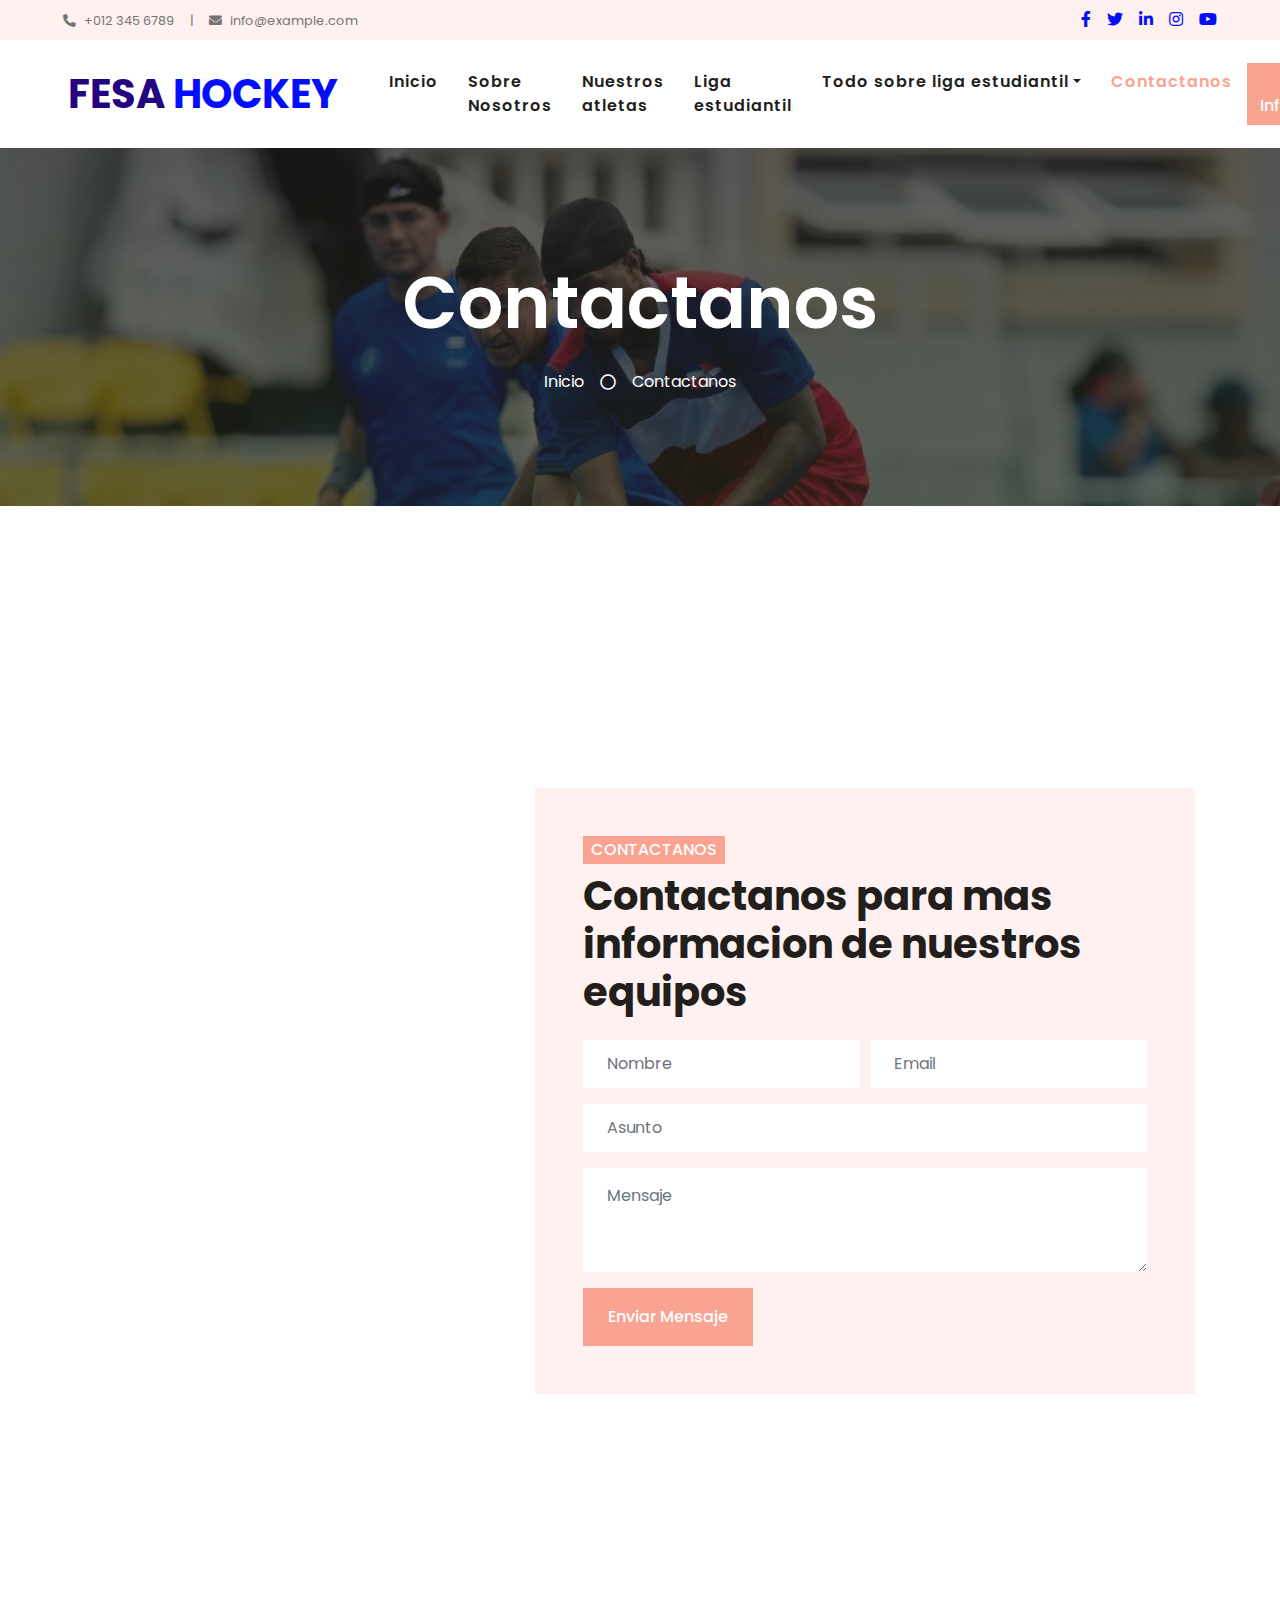
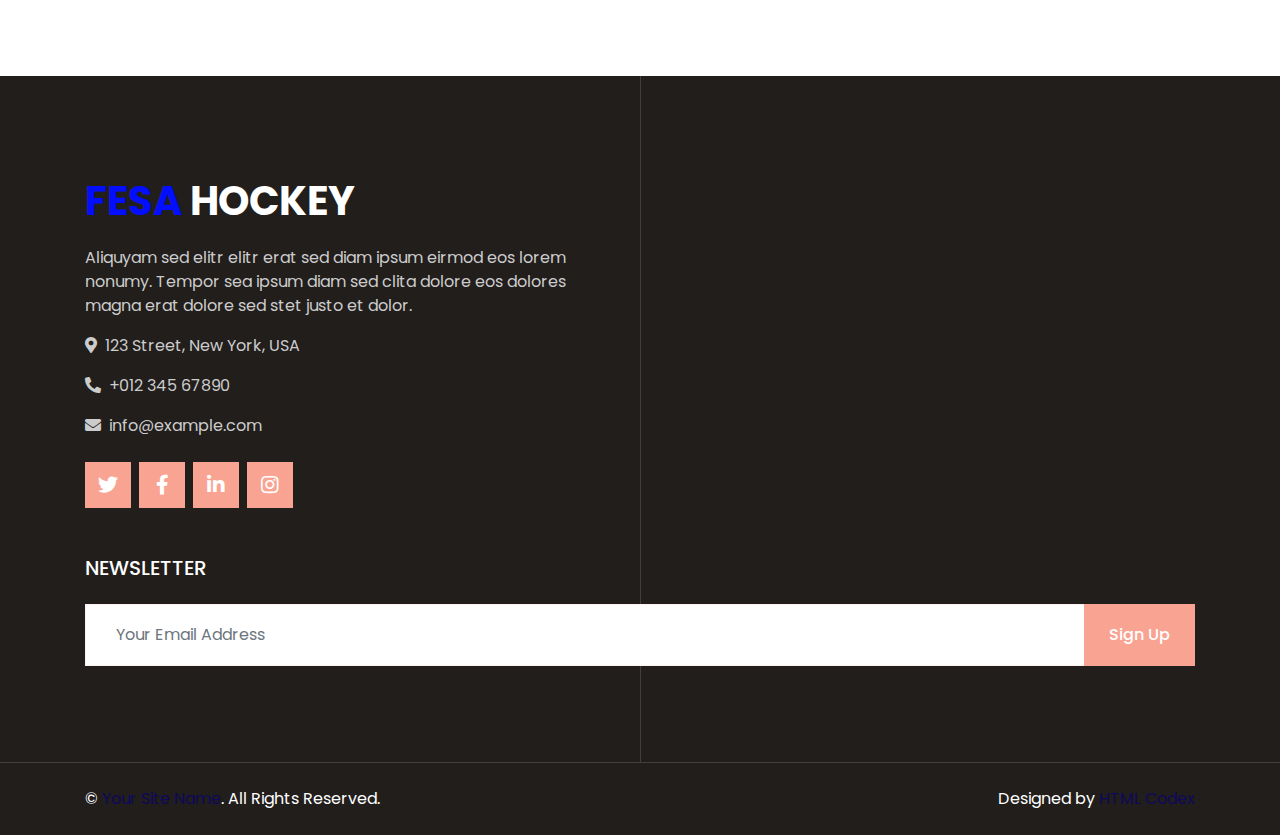
==== commit e782c9ec: "actualizando titulosy datos" ====
--- a/contactanos.html
+++ b/contactanos.html
@@ -3,7 +3,7 @@
 
 <head>
     <meta charset="utf-8">
-    <title>SPA Center - Beauty & Spa HTML Template</title>
+    <title><title>FESAHOCKEY</title></title>
     <meta content="width=device-width, initial-scale=1.0" name="viewport">
     <meta content="Free HTML Templates" name="keywords">
     <meta content="Free HTML Templates" name="description">
@@ -66,7 +66,7 @@
     <div class="container-fluid p-0">
         <nav class="navbar navbar-expand-lg bg-white navbar-light py-3 py-lg-0 px-lg-5">
             <a href="index.html" class="navbar-brand ml-lg-3">
-                <h1 class="m-0 text-primary"><span class="text-dark">SPA</span> Center</h1>
+                <h1 class="m-1 text-primary"><span class="text-dark">FESA</span> HOCKEY</h1>
             </a>
             <button type="button" class="navbar-toggler" data-toggle="collapse" data-target="#navbarCollapse">
                 <span class="navbar-toggler-icon"></span>
--- a/css/style.css
+++ b/css/style.css
@@ -157,7 +157,7 @@
   text-decoration: underline;
 }
 
-a:not([href]):  color: #F9A392;
+a:not([href]){  color: #F9A392;
 lor: inherit;
   text-decoration: none;
 }
@@ -209,8 +209,8 @@
 }
 
 th {
+  text-align: -webkit-match-parent;
   text-align: inherit;
-  text-align: -webkit-match-parent;
 }
 
 label {
@@ -9596,17 +9596,17 @@
 }
 
 .bg-appointment {
-  background: linear-gradient(rgba(33, 30, 28, 0.7), rgba(33, 40, 28, 0.7)), url(../img/carousel-1.jpg), no-repeat center center;
+  background: linear-gradient(rgba(33, 30, 28, 0.7), rgba(33, 40, 28, 0.7)), url(../img/carousel-1.jpeg), no-repeat center center;
   background-size: cover;
 }
 
 .bg-pricing {
-  background: linear-gradient(rgba(33, 30, 28, 0.7), rgba(33, 40, 28, 0.7)), url(../img/carousel-2.jpg), no-repeat center center;
+  background: linear-gradient(rgba(33, 30, 28, 0.7), rgba(33, 40, 28, 0.7)), url(../img/carousel-2.jpeg), no-repeat center center;
   background-size: cover;
 }
 
 .bg-jumbotron {
-  background: linear-gradient(rgba(33, 30, 28, 0.7), rgba(33, 40, 28, 0.7)), url(../img/carousel-3.jpg), no-repeat center center;
+  background: linear-gradient(rgba(33, 30, 28, 0.7), rgba(33, 40, 28, 0.7)), url(../img/carousel-3.jpeg), no-repeat center center;
   background-size: cover;
 }
 
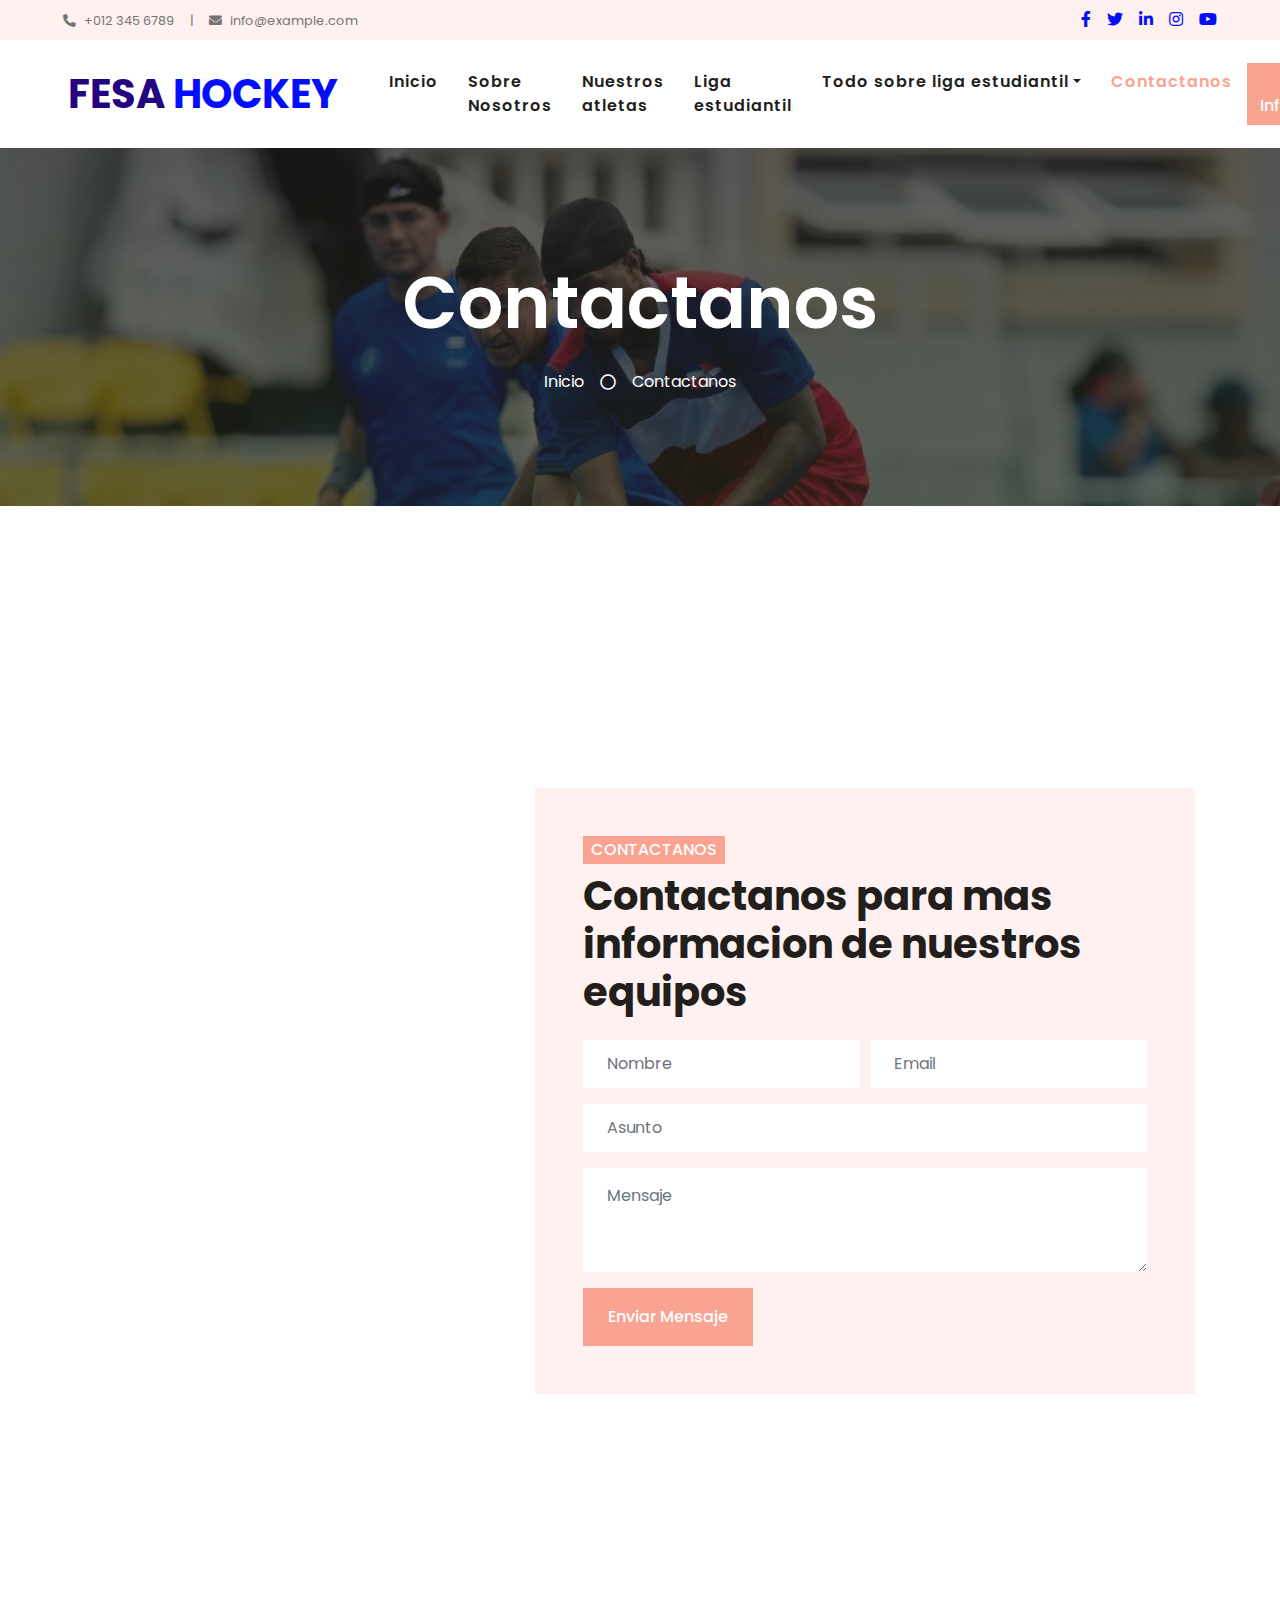
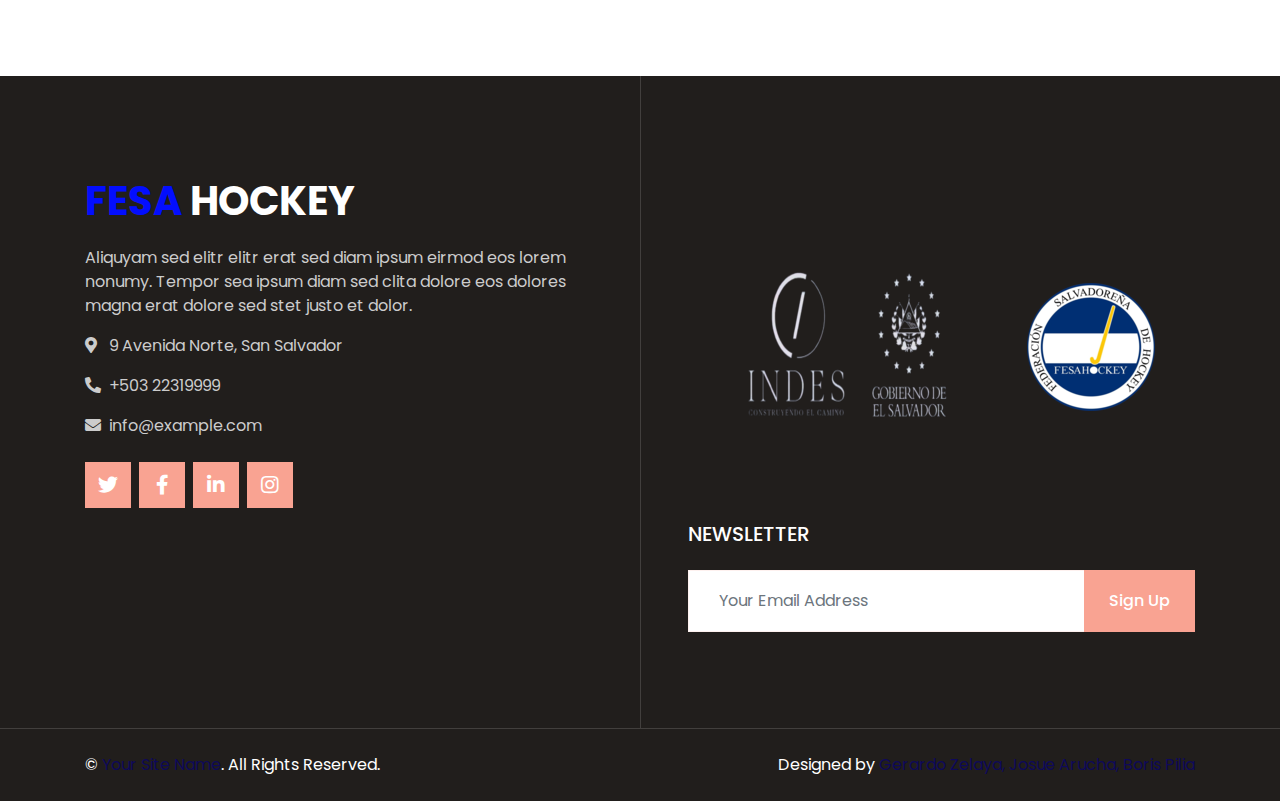
==== commit 831c7c24: "updatefooter" ====
--- a/contactanos.html
+++ b/contactanos.html
@@ -3,7 +3,7 @@
 
 <head>
     <meta charset="utf-8">
-    <title><title>FESAHOCKEY</title></title>
+    <title><title>Contactanos</title></title>
     <meta content="width=device-width, initial-scale=1.0" name="viewport">
     <meta content="Free HTML Templates" name="keywords">
     <meta content="Free HTML Templates" name="description">
@@ -160,7 +160,7 @@
 
 
     <!-- Footer Start -->
-    <!--NUESTRO PIE DE PAGINA-->
+    <!--pie de pagina-->
     <div class="footer container-fluid position-relative bg-dark py-5" style="margin-top: 90px;">
         <div class="container pt-5">
             <div class="row">
@@ -169,8 +169,8 @@
                         <h1 class="mb-3 text-white"><span class="text-primary">FESA</span> HOCKEY</h1>
                     </a>
                     <p>Aliquyam sed elitr elitr erat sed diam ipsum eirmod eos lorem nonumy. Tempor sea ipsum diam  sed clita dolore eos dolores magna erat dolore sed stet justo et dolor.</p>
-                    <p><i class="fa fa-map-marker-alt mr-2"></i>123 Street, New York, USA</p>
-                    <p><i class="fa fa-phone-alt mr-2"></i>+012 345 67890</p>
+                    <p><i class="fa fa-map-marker-alt mr-2"></i> 9 Avenida Norte, San Salvador</p>
+                    <p><i class="fa fa-phone-alt mr-2"></i>+503 22319999</p>
                     <p><i class="fa fa-envelope mr-2"></i>info@example.com</p>
                     <div class="d-flex justify-content-start mt-4">
                         <a class="btn btn-lg btn-primary btn-lg-square mr-2" href="#"><i class="fab fa-twitter"></i></a>
@@ -179,28 +179,13 @@
                         <a class="btn btn-lg btn-primary btn-lg-square" href="#"><i class="fab fa-instagram"></i></a>
                     </div>
                 </div>
-                <!-- <div class="col-lg-6 pl-lg-5">
+                <div class="col-lg-6 pl-lg-5">
                     <div class="row">
-                        <div class="col-sm-6 mb-5">
-                            <h5 class="text-white text-uppercase mb-4">Quick Links</h5>
-                            <div class="d-flex flex-column justify-content-start">
-                                <a class="text-white-50 mb-2" href="#"><i class="fa fa-angle-right mr-2"></i>Home</a>
-                                <a class="text-white-50 mb-2" href="#"><i class="fa fa-angle-right mr-2"></i>About Us</a>
-                                <a class="text-white-50 mb-2" href="#"><i class="fa fa-angle-right mr-2"></i>Our Services</a>
-                                <a class="text-white-50 mb-2" href="#"><i class="fa fa-angle-right mr-2"></i>Pricing Plan</a>
-                                <a class="text-white-50" href="#"><i class="fa fa-angle-right mr-2"></i>Contact Us</a>
-                            </div>
+                        <div class="img-center">
+                            <img class="img-fluid" src="pwa/images/icons/logoIndesGobiernodeElSalvador-350x350.png" alt="">
+                            <img class="img-fluid" src="pwa/images/icons/logohockeyicon-128x128.png" alt="">
                         </div>
-                       <div class="col-sm-6 mb-5">
-                            <h5 class="text-white text-uppercase mb-4">Our Services</h5>
-                            <div class="d-flex flex-column justify-content-start">
-                                <a class="text-white-50 mb-2" href="#"><i class="fa fa-angle-right mr-2"></i>Body Massage</a>
-                                <a class="text-white-50 mb-2" href="#"><i class="fa fa-angle-right mr-2"></i>Stone Therapy</a>
-                                <a class="text-white-50 mb-2" href="#"><i class="fa fa-angle-right mr-2"></i>Facial Therapy</a>
-                                <a class="text-white-50 mb-2" href="#"><i class="fa fa-angle-right mr-2"></i>Skin Care</a>
-                                <a class="text-white-50" href="#"><i class="fa fa-angle-right mr-2"></i>Nail Care</a>
-                            </div>
-                        </div>-->
+                        
                         <div class="col-sm-12 mb-5">
                             <h5 class="text-white text-uppercase mb-4">Newsletter</h5>
                             <div class="w-100">
@@ -224,7 +209,7 @@
                     <p class="m-0 text-white">&copy; <a href="#">Your Site Name</a>. All Rights Reserved.</p>
                 </div>
                 <div class="col-md-6 text-center text-md-right">
-                    <p class="m-0 text-white">Designed by <a href="https://htmlcodex.com">HTML Codex</a></p>
+                    <p class="m-0 text-white">Designed by <a href="https://htmlcodex.com">Gerardo Zelaya, Josue Arucha, Boris Pilia</a></p>
                 </div>
             </div>
         </div>
--- a/css/style.css
+++ b/css/style.css
@@ -533,6 +533,10 @@
   height: auto;
 }
 
+.img-center{
+  text-align: center;
+}
+
 .figure {
   display: inline-block;
 }
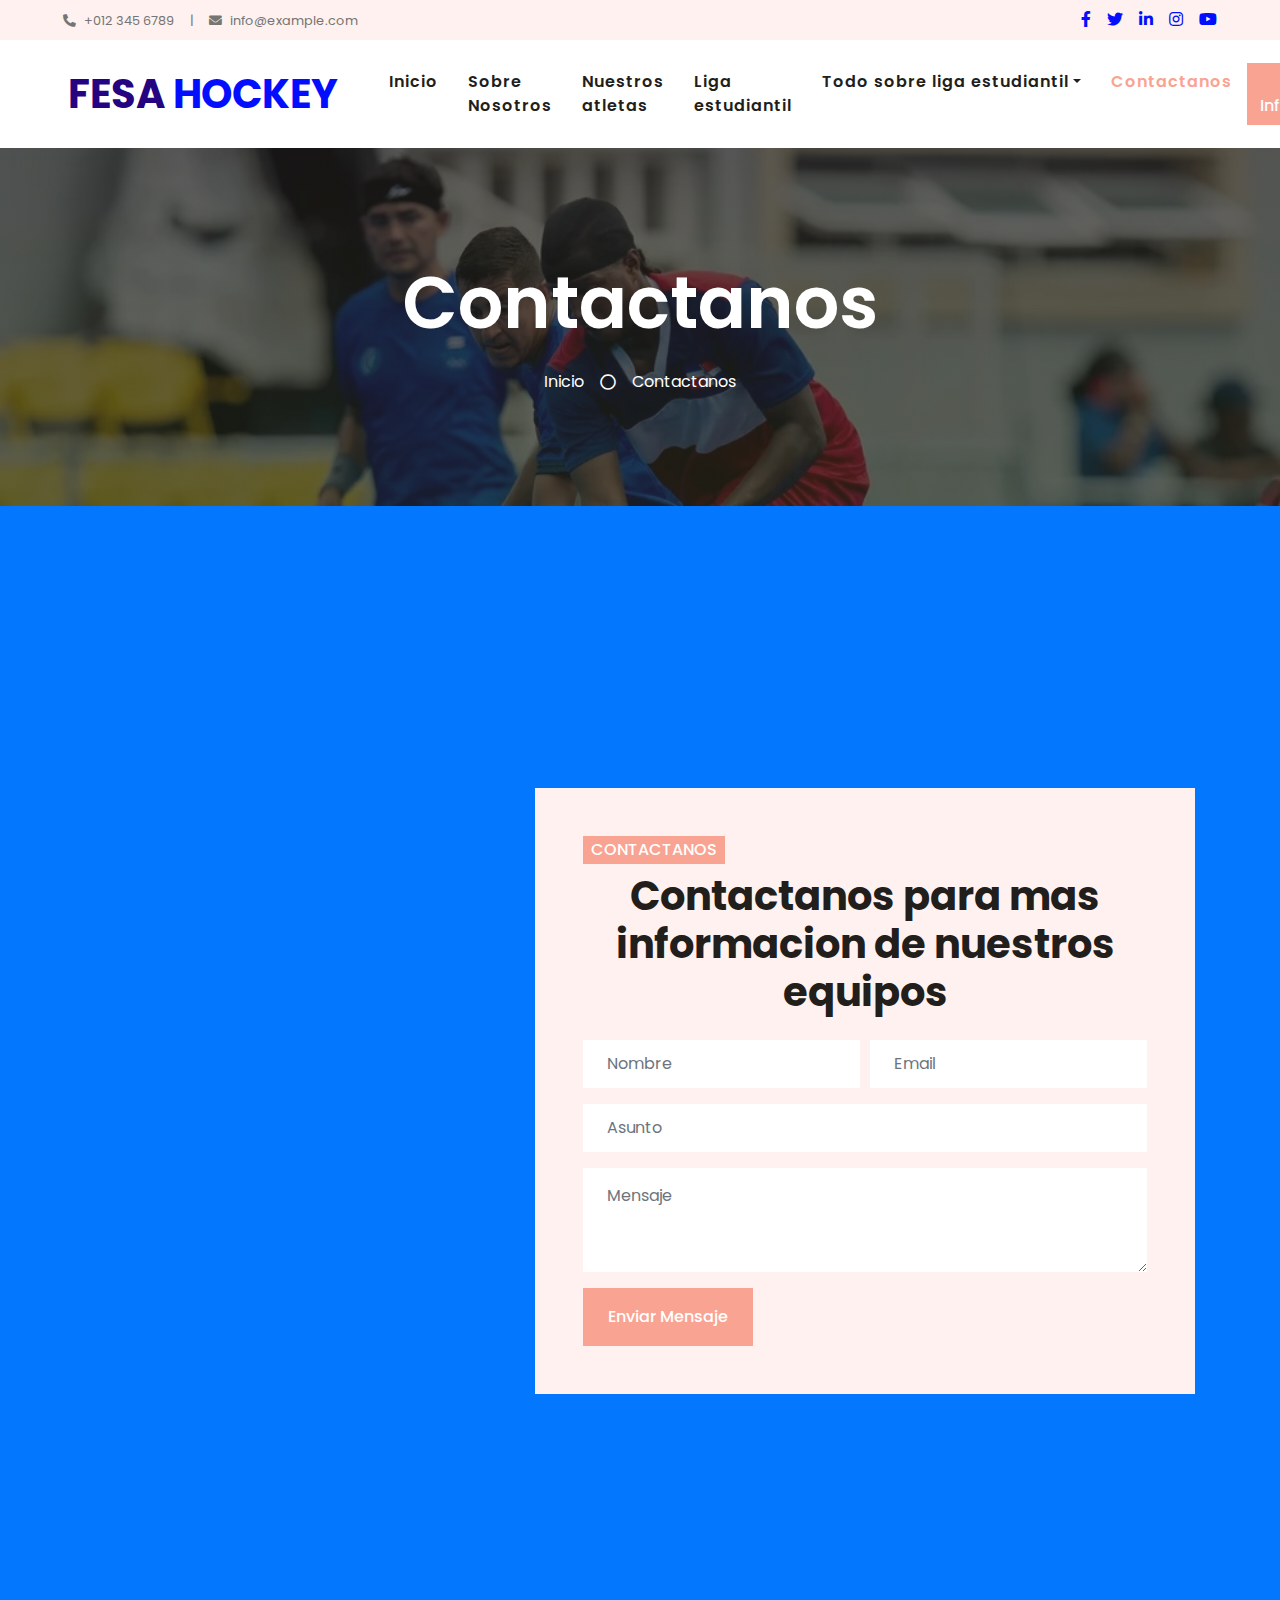
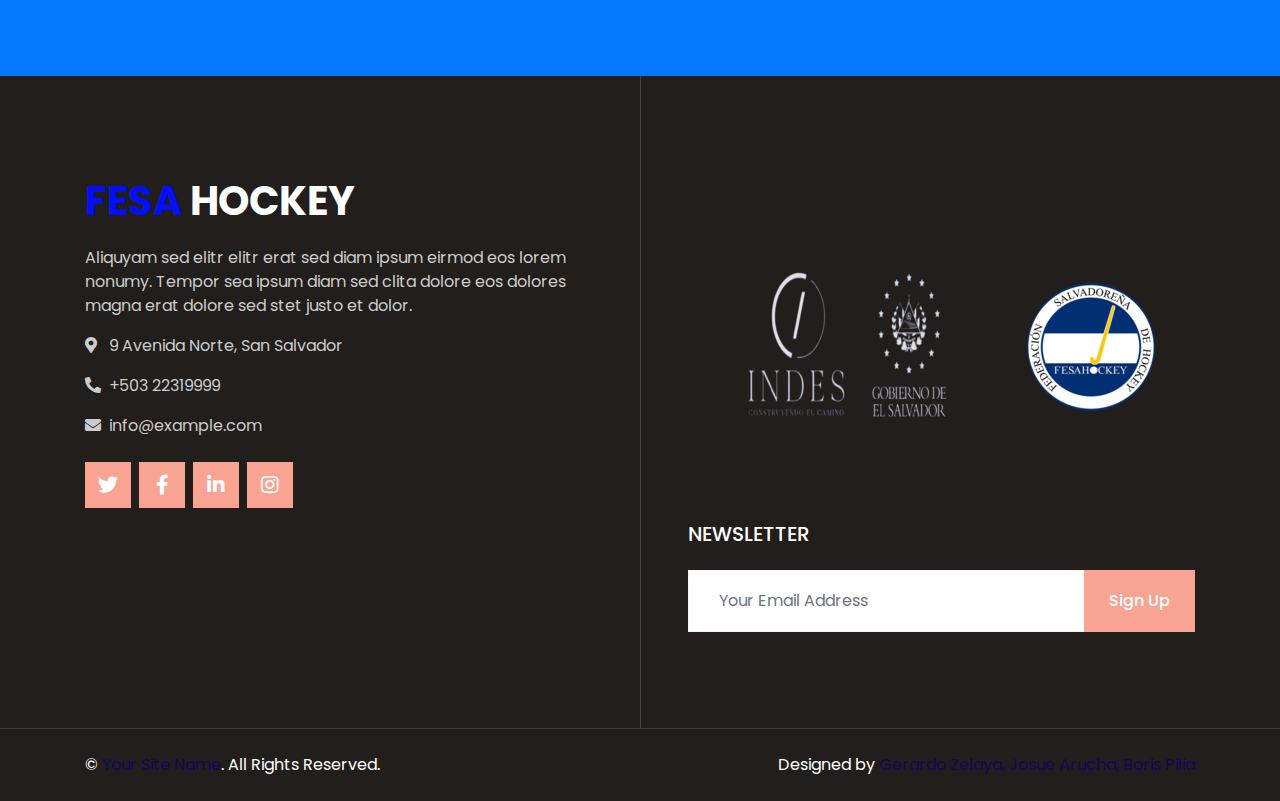
==== commit 1c815e61: "modificacion-para-logos" ====
--- a/contactanos.html
+++ b/contactanos.html
@@ -3,7 +3,7 @@
 
 <head>
     <meta charset="utf-8">
-    <title><title>Contactanos</title></title>
+    <title>Contactanos</title>
     <meta content="width=device-width, initial-scale=1.0" name="viewport">
     <meta content="Free HTML Templates" name="keywords">
     <meta content="Free HTML Templates" name="description">
@@ -22,6 +22,30 @@
     <link href="lib/animate/animate.min.css" rel="stylesheet">
     <link href="lib/owlcarousel/assets/owl.carousel.min.css" rel="stylesheet">
     <link href="lib/tempusdominus/css/tempusdominus-bootstrap-4.min.css" rel="stylesheet" />
+
+    <!--PWA-->
+<link rel="manifest" href="./manifest.json"> 
+<!---PWA--->
+
+<!----METAS DE PWA-->
+<meta name="theme-color" content="#2F3BA2">
+<meta name="MobileOptimized" content="width">
+<meta name="HandheldFriendly" content="true">
+<meta name="apple-mobile-web-app-capable" content="yes">
+<meta name="apple-mobile-web-app-status-bar-style" content="black-translucent">
+<link rel="shortcut icon" type="image/png" href="./pwa/images/icons/logohockeyicon-512x512.png">
+<link rel="apple-touch-icon" href="./pwa/images/icons/logohockeyicon-512x512.png">
+<link rel="apple-touch-startup-image" href="./pwa/images/icons/logohockeyicon-512x512.png">
+
+<link rel="apple-touch-icon" href="./pwa/images/icons/logohockeyicon-72x72.png" />
+<link rel="apple-touch-icon" href="./pwa/images/icons/logohockeyicon-96x96.png" />
+<link rel="apple-touch-icon" href="./pwa/images/icons/logohockeyicon-128x128.png" />
+<link rel="apple-touch-icon" href="./pwa/images/icons/logohockeyicon-144x144.png" />
+<link rel="apple-touch-icon" href="./pwa/images/icons/logohockeyicon-152x152.png" />
+<link rel="apple-touch-icon" href="./pwa/images/icons/logohockeyicon-192x192.png" />
+<link rel="apple-touch-icon" href="./pwa/images/icons/logohockeyicon-384x384.png" />
+<link rel="apple-touch-icon" href="./pwa/images/icons/logohockeyicon-512x512.png" />
+<meta name="apple-mobile-web-app-status-bar" content="#db4938" />
 
     <!-- Customized Bootstrap Stylesheet -->
     <link href="css/style.css" rel="stylesheet">
--- a/css/style.css
+++ b/css/style.css
@@ -47,7 +47,7 @@
 article, aside, figcaption, figure, footer, header, hgroup, main, nav, section {
   display: block;
 }
-
+/* cambia el color del cuerpo*/
 body {
   margin: 0;
   font-family: "Poppins", sans-serif;
@@ -56,7 +56,7 @@
   line-height: 1.5;
   color: #757575;
   text-align: left;
-  background-color: #fff;
+  background-color: #0378fe ;
 }
 
 [tabindex="-1"]:focus:not(:focus-visible) {
@@ -364,6 +364,7 @@
 
 h1, .h1 {
   font-size: 2.5rem;
+  text-align: center;
 }
 
 @media (max-width: 1200px) {
@@ -384,6 +385,7 @@
 
 h3, .h3 {
   font-size: 1.75rem;
+  text-align: center;
 }
 
 @media (max-width: 1200px) {
@@ -394,6 +396,7 @@
 
 h4, .h4 {
   font-size: 1.5rem;
+  text-align: center;
 }
 
 @media (max-width: 1200px) {
@@ -9706,3 +9709,168 @@
   padding: 0;
   list-style-type: none;
 }
+
+/* style-tabla-tabla de pisicion.html*/
+.titulo {color:blue;padding: 40px;}.foto-perfil{width: 200px;
+  height: auto;
+  padding: 20px;
+  margin: auto;
+}
+
+.logo-whatsapp {
+  width: 50px;
+}
+
+.caja-resultados {
+  background-image: url("assets/fondo-resultados.jpg");
+  background-repeat: no-repeat;
+  background-size: cover;
+}
+
+.titulo-fecha {
+  color: white;
+  text-align: center;
+  margin: 0px;
+  font-family: 'Mochiy Pop One', sans-serif;
+}
+
+.caja-titulos {
+  padding-top: 30px;
+  padding-bottom: 10px;
+}
+
+.texto-fecha {
+  color: #e7ca65;
+  text-align: center;
+  font-family: 'Mochiy Pop One', sans-serif;
+  padding-bottom: 20px;
+  width: 200px;
+  margin: auto;
+}
+
+.linea {
+  border-bottom: 1px solid white;
+  width: 35px;
+  text-align: center;
+  margin: auto;
+}
+
+.bandera {
+  width: 50px;
+}
+
+.content-resultado {
+  display: flex;
+  width: 50%;
+  justify-content: space-around;
+  margin: auto;
+  align-items: center;
+  filter: opacity(0.8);
+  background: linear-gradient(90deg , rgb(60 54 150) 0%, rgba(9,9,121,1) 47%, rgba(0,212,255,1) 100%);
+  border-radius: 6px;
+  margin-top: 26px;
+}
+
+
+.nombre {
+  color: white;
+  font-family: 'Mochiy Pop One', sans-serif;
+  margin: 0px;
+}
+
+
+.resultado {
+  color: #e7ca65;
+  font-family: 'Mochiy Pop One', sans-serif;
+  font-size: 25px;
+  margin: 0px;
+}
+
+.separacion {
+  color: #e7ca65;
+  font-size: 31px;
+  margin: 0px;
+}
+
+
+
+.tabla-posiciones {
+  background-image: url("./assets/blue_background.jpg");
+  background-repeat: no-repeat;
+  background-size: cover;
+}
+
+.titulo-tabla {
+  color: white;
+  text-align: center;
+  padding-top: 13px;
+  margin: auto;
+  font-family: 'Kanit', sans-serif;
+  margin-bottom: -14px;
+}
+
+.subtitulo-tabla {
+  color: white;
+  padding: 2.5%;
+  text-align: center;
+  margin: auto;
+  font-size: 24px;
+  font-family: 'Kanit', sans-serif;
+}
+
+.linea-tabla {
+  margin-top: 30px;
+  padding: 1px;
+  width: 300px;
+  margin: auto;
+  margin-top: 30px;
+  background: linear-gradient(90deg, rgb(220 219 224) 0%, rgb(64 64 166) 35%, rgb(85 177 196) 100%);
+  filter: opacity(0.4);
+}
+
+table {
+  width: 100%;
+  margin-top: 20px;
+  color: white;
+}
+
+.encabezados {
+  filter: opacity(0.8);
+  background: linear-gradient(90deg, #003fbb 0%, #0077ee 35%, #009ce3 100%);
+}
+
+table, th, td {
+  border-collapse: collapse;
+}
+
+th {
+    padding: 5px;
+    padding-top: 10px;
+    padding-bottom: 10px;
+    font-family: 'Kanit', sans-serif;
+    border-bottom: 3px solid #2592c4;
+}
+
+.bandera {
+    width: 50px;
+}
+
+.button-jp {
+      border-radius: 5px;
+      background: #1877f2;
+      color: white;
+      border: 1px solid #6b82ff;
+      width: 200px;
+      padding: 10px;
+      font-weight: bold;
+      font-size: 20px;
+}
+
+.button-jp:hover {
+  background: #0a50ac;
+  cursor: pointer;
+}
+
+
+
+
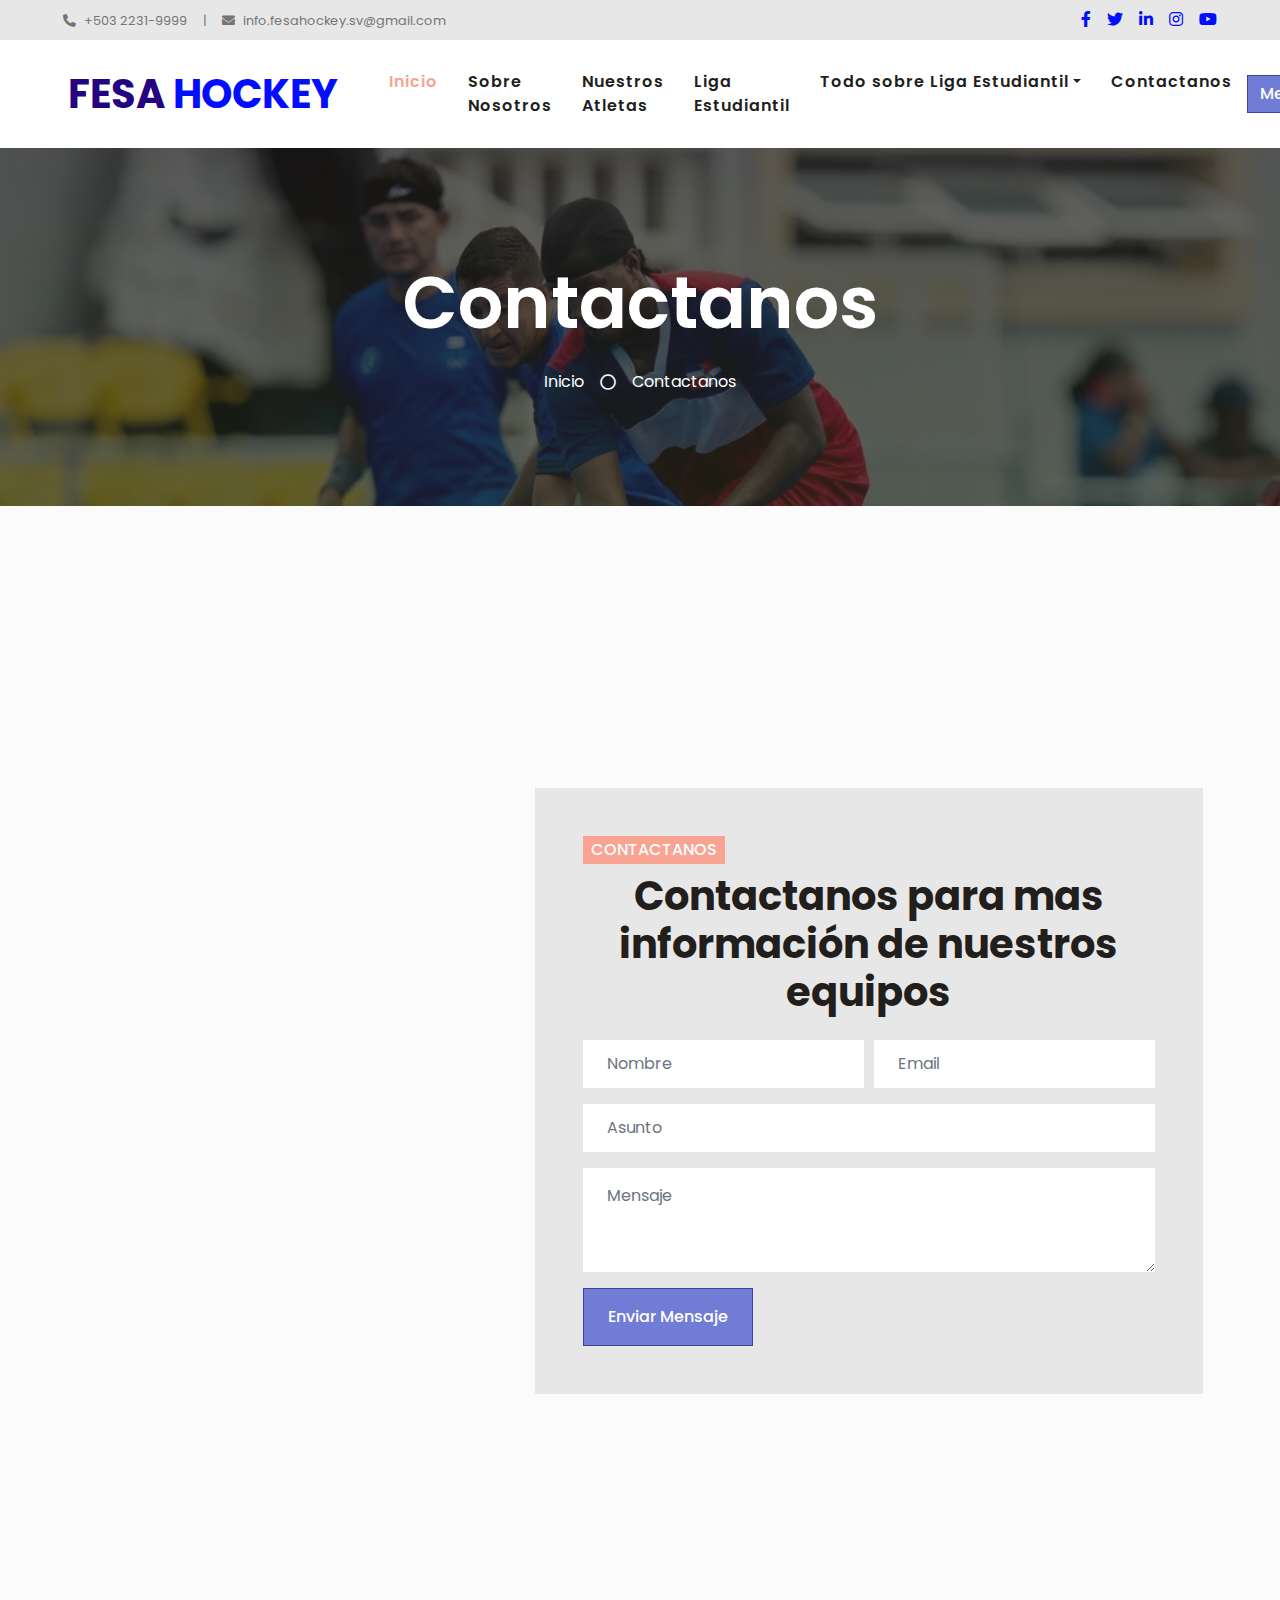
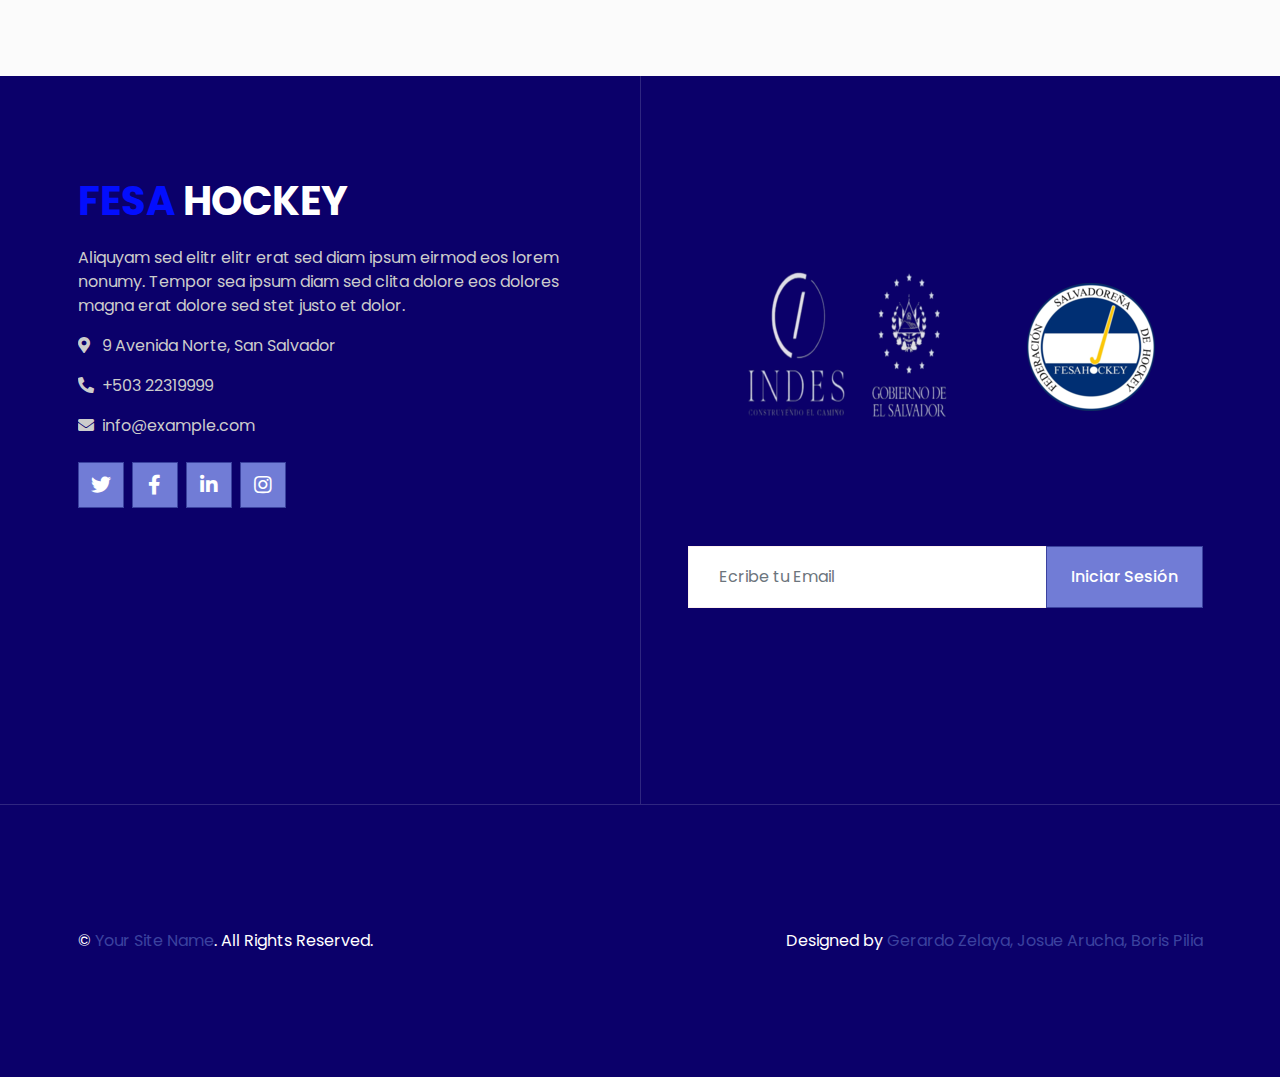
==== commit 5f0c8057: "update on 10-11-23 7:00 am Boris" ====
--- a/contactanos.html
+++ b/contactanos.html
@@ -57,9 +57,9 @@
         <div class="row py-2 px-lg-5">
             <div class="col-lg-6 text-left mb-2 mb-lg-0">
                 <div class="d-inline-flex align-items-center">
-                    <small><i class="fa fa-phone-alt mr-2"></i>+012 345 6789</small>
+                    <small><i class="fa fa-phone-alt mr-2"></i>+503 2231-9999</small>
                     <small class="px-3">|</small>
-                    <small><i class="fa fa-envelope mr-2"></i>info@example.com</small>
+                    <small><i class="fa fa-envelope mr-2"></i>info.fesahockey.sv@gmail.com</small>
                 </div>
             </div>
             <div class="col-lg-6 text-right">
@@ -96,23 +96,24 @@
                 <span class="navbar-toggler-icon"></span>
             </button>
             <div class="collapse navbar-collapse justify-content-between px-lg-3" id="navbarCollapse">
+                <!--seccion de la barra navegadora-->
                 <div class="navbar-nav m-auto py-0">
-                    <a href="index.html" class="nav-item nav-link">Inicio</a>
-                    <a href="about.html" class="nav-item nav-link">Sobre Nosotros</a>
-                    <a href="service.html" class="nav-item nav-link">Nuestros atletas</a>
-                    <a href="price.html" class="nav-item nav-link">Liga estudiantil</a>
+                    <a href="index.html" class="nav-item nav-link active">Inicio</a>
+                    <a href="sobrenosotros.html" class="nav-item nav-link">Sobre Nosotros</a>
+                    <a href="nuestrosatletas.html" class="nav-item nav-link">Nuestros Atletas</a>
+                    <a href="ligaestudiantil.html" class="nav-item nav-link">Liga Estudiantil</a>
                     <div class="nav-item dropdown">
-                        <a href="#" class="nav-link dropdown-toggle" data-toggle="dropdown">Todo sobre liga estudiantil</a>
+                        <a href="#" class="nav-link dropdown-toggle" data-toggle="dropdown">Todo sobre Liga Estudiantil</a>
                         <div class="dropdown-menu rounded-0 m-0">
-                            <a href="appointment.html" class="dropdown-item">Tabla de posisciones</a>
-                            <a href="opening.html" class="dropdown-item">Equipos</a>
-                            <a href="team.html" class="dropdown-item">Marcadores</a>
-                            <a href="testimonial.html" class="dropdown-item">Entrenamientos</a>
+                            <a href="tabladeposiciones.html" class="dropdown-item">Tabla de posiciones</a>
+                            <a href="equipos.html" class="dropdown-item">Equipos</a>
+                            <a href="marcadores.html" class="dropdown-item">Marcadores</a>
+                            <a href="entrenamientos.html" class="dropdown-item">Entrenamientos</a>
                         </div>
                     </div>
-                    <a href="contact.html" class="nav-item nav-link active">Contactanos</a>
-                </div>
-                <a href="" class="btn btn-primary d-none d-lg-block">Pedir Informacion</a>
+                    <a href="contactanos.html" class="nav-item nav-link">Contactanos</a>
+                </div>
+                <a href="" class="btn btn-primary d-none d-lg-block">Media</a>
             </div>
         </nav>
     </div>
@@ -139,36 +140,36 @@
             <div class="row">
                 <div class="col-lg-6" style="min-height: 500px;">
                     <div class="position-relative h-100">
-                        <iframe class="position-absolute w-100 h-100" src="https://www.google.com/maps/embed?pb=!1m18!1m12!1m3!1d3001156.4288297426!2d-78.01371936852176!3d42.72876761954724!2m3!1f0!2f0!3f0!3m2!1i1024!2i768!4f13.1!3m3!1m2!1s0x4ccc4bf0f123a5a9%3A0xddcfc6c1de189567!2sNew%20York%2C%20USA!5e0!3m2!1sen!2sbd!4v1603794290143!5m2!1sen!2sbd" frameborder="0" style="border:0;" allowfullscreen="" aria-hidden="false" tabindex="0"></iframe>
+                        <iframe class="position-absolute w-100 h-100" src="https://www.google.com/maps/embed?pb=!1m18!1m12!1m3!1d3876.2248345963567!2d-89.19807852504321!3d13.70482828668216!2m3!1f0!2f0!3f0!3m2!1i1024!2i768!4f13.1!3m3!1m2!1s0x8f6330933626c7b3%3A0xca7ff8a70c1cb9cc!2sINDES%20-%20Instituto%20Nacional%20de%20los%20Deportes%20de%20El%20Salvador!5e0!3m2!1ses-419!2ssv!4v1699600963223!5m2!1ses-419!2ssv" frameborder="0" style="border:0;" allowfullscreen="" aria-hidden="false" tabindex="0"></iframe>
                     </div>
                 </div>
                 <div class="col-lg-6 pt-5 pb-lg-5">
                     <div class="contact-form bg-light p-4 p-lg-5 my-lg-5">
                         <h6 class="d-inline-block text-white text-uppercase bg-primary py-1 px-2">Contactanos</h6>
-                        <h1 class="mb-4">Contactanos para mas informacion de nuestros equipos</h1>
+                        <h1 class="mb-4">Contactanos para mas información de nuestros equipos</h1>
                         <div id="success"></div>
                         <form name="sentMessage" id="contactForm" novalidate="novalidate">
                             <div class="form-row">
                                 <div class="col-sm-6 control-group">
                                     <input type="text" class="form-control border-0 p-4" id="name" placeholder="Nombre"
-                                        required="required" data-validation-required-message="Please enter your name" />
+                                        required="required" data-validation-required-message="Por favor ingresa tu nombre" />
                                     <p class="help-block text-danger"></p>
                                 </div>
                                 <div class="col-sm-6 control-group">
                                     <input type="email" class="form-control border-0 p-4" id="email" placeholder="Email"
-                                        required="required" data-validation-required-message="Please enter your email" />
+                                        required="required" data-validation-required-message="Por favor ingresa tu Email" />
                                     <p class="help-block text-danger"></p>
                                 </div>
                             </div>
                             <div class="control-group">
                                 <input type="text" class="form-control border-0 p-4" id="subject" placeholder="Asunto"
-                                    required="required" data-validation-required-message="Please enter a subject" />
+                                    required="required" data-validation-required-message="Por favor ingresa el asunto" />
                                 <p class="help-block text-danger"></p>
                             </div>
                             <div class="control-group">
                                 <textarea class="form-control border-0 py-3 px-4" rows="3" id="message" placeholder="Mensaje"
                                     required="required"
-                                    data-validation-required-message="Please enter your message"></textarea>
+                                    data-validation-required-message="Por favor escribe tu mensaje"></textarea>
                                 <p class="help-block text-danger"></p>
                             </div>
                             <div>
@@ -211,12 +212,12 @@
                         </div>
                         
                         <div class="col-sm-12 mb-5">
-                            <h5 class="text-white text-uppercase mb-4">Newsletter</h5>
+                            <h5 class="text-white text-uppercase mb-4"></h5>
                             <div class="w-100">
                                 <div class="input-group">
-                                    <input type="text" class="form-control border-light" style="padding: 30px;" placeholder="Your Email Address">
+                                    <input type="text" class="form-control border-light" style="padding: 30px;" placeholder="Ecribe tu Email">
                                     <div class="input-group-append">
-                                        <button class="btn btn-primary px-4">Sign Up</button>
+                                        <button class="btn btn-primary px-4">Iniciar Sesión</button>
                                     </div>
                                 </div>
                             </div>
--- a/css/style.css
+++ b/css/style.css
@@ -1,10 +1,13 @@
+@import url('https://fonts.googleapis.com/css2?family=Mochiy+Pop+One&display=swap');
+@import url('https://fonts.googleapis.com/css2?family=Anton&display=swap');
+@import url('https://fonts.googleapis.com/css2?family=Kanit:wght@400;600&display=swap');
 
 :root {
   --blue: #007bff;
   --indigo: #6610f2;
   --purple: #6f42c1;
-  --pink: #e83e8c;
-  --red: #dc3545;
+  --pink: #3e5de8;
+  --red: #3e5de8;
   --blue: #250481;
   --orange: #fd7e14;
   --yellow: #ffc107;
@@ -14,14 +17,17 @@
   --white: #fff;
   --gray: #6c757d;
   --gray-dark: #343a40;
-  --primary: #F9A392;
+  --primary: #92a5f9;
   --secondary: #6EBBF6;
   --success: #28a745;
   --info: #17a2b8;
   --warning: #ffc107;
-  --danger: #dc3545;
+  --danger: #3567dc;
   --light: #FEF1EF;
   --dark: #211E1C;
+  --lightblue: #d1d8f3;
+  --bluemediumdark: #717cd6;
+  --bluedark: #3b429f;
   --breakpoint-xs: 0;
   --breakpoint-sm: 576px;
   --breakpoint-md: 768px;
@@ -56,7 +62,9 @@
   line-height: 1.5;
   color: #757575;
   text-align: left;
-  background-color: #0378fe ;
+  background-color: #fbfbfb ;
+  background-size: cover;
+  background-attachment: fixed;
 }
 
 [tabindex="-1"]:focus:not(:focus-visible) {
@@ -73,7 +81,7 @@
   margin-top: 0;
   margin-bottom: 0.5rem;
 }
-
+/*detalles de text*/
 p {
   margin-top: 0;
   margin-bottom: 1rem;
@@ -147,17 +155,17 @@
 }
 
 a {
-  color: #0e095a;
+  color: #3b429f;
   text-decoration: none;
   background-color: transparent;
 }
 
 a:hover {
-  color: #f56649;
+  color: #717cd6;
   text-decoration: underline;
 }
 
-a:not([href]){  color: #F9A392;
+a:not([href]){  color: #d1d8f3;
 lor: inherit;
   text-decoration: none;
 }
@@ -556,7 +564,7 @@
 
 code {
   font-size: 87.5%;
-  color: #e83e8c;
+  color: #3b429f;
   word-wrap: break-word;
 }
 
@@ -596,6 +604,7 @@
 
 .container,
 .container-fluid,
+.container-fluid1,
 .container-sm,
 .container-md,
 .container-lg,
@@ -665,6 +674,7 @@
   flex-basis: 0;
   flex-grow: 1;
   max-width: 100%;
+  background-color: #6EBBF6;
 }
 
 .row-cols-1 > * {
@@ -1107,7 +1117,7 @@
   .col-md-10 {
     flex: 0 0 83.33333%;
     max-width: 83.33333%;
-  }
+  }6
   .col-md-11 {
     flex: 0 0 91.66667%;
     max-width: 91.66667%;
@@ -1591,23 +1601,23 @@
 .table-primary,
 .table-primary > th,
 .table-primary > td {
-  background-color: #fde5e0;
+  background-color: #d1d8f3;
 }
 
 .table-primary th,
 .table-primary td,
 .table-primary thead th,
 .table-primary tbody + tbody {
-  border-color: #fccfc6;
+  border-color: #d1d8f3;
 }
 
 .table-hover .table-primary:hover {
-  background-color: #fbd1c8;
+  background-color: #d1d8f3;
 }
 
 .table-hover .table-primary:hover > td,
 .table-hover .table-primary:hover > th {
-  background-color: #fbd1c8;
+  background-color: #d1d8f3;
 }
 
 .table-secondary,
@@ -1701,23 +1711,23 @@
 .table-danger,
 .table-danger > th,
 .table-danger > td {
-  background-color: #f5c6cb;
+  background-color: #d1d8f3;
 }
 
 .table-danger th,
 .table-danger td,
 .table-danger thead th,
 .table-danger tbody + tbody {
-  border-color: #ed969e;
+  border-color: #d1d8f3;
 }
 
 .table-hover .table-danger:hover {
-  background-color: #f1b0b7;
+  background-color: #d1d8f3;
 }
 
 .table-hover .table-danger:hover > td,
 .table-hover .table-danger:hover > th {
-  background-color: #f1b0b7;
+  background-color: #d1d8f3;
 }
 
 .table-light,
@@ -1734,12 +1744,12 @@
 }
 
 .table-hover .table-light:hover {
-  background-color: #ffe2e2;
+  background-color: #d1d8f3;
 }
 
 .table-hover .table-light:hover > td,
 .table-hover .table-light:hover > th {
-  background-color: #ffe2e2;
+  background-color: #d1d8f3;
 }
 
 .table-dark,
@@ -2166,7 +2176,7 @@
   width: 100%;
   margin-top: 0.25rem;
   font-size: 80%;
-  color: #dc3545;
+  color: #3b429f;
 }
 
 .invalid-tooltip {
@@ -2367,34 +2377,34 @@
 
 .btn-primary {
   color: #212529;
-  background-color: #F9A392;
-  border-color: #F9A392;
+  background-color: #717cd6;
+  border-color: #3b429f;
 }
 
 .btn-primary:hover {
   color: #212529;
-  background-color: #f7846e;
-  border-color: #f67a62;
+  background-color: #717cd6;
+  border-color: #3b429f;
 }
 
 .btn-primary:focus, .btn-primary.focus {
   color: #212529;
-  background-color: #f7846e;
-  border-color: #f67a62;
+  background-color: #717cd6;
+  border-color: #3b429f;
   box-shadow: 0 0 0 0.2rem rgba(217, 144, 130, 0.5);
 }
 
 .btn-primary.disabled, .btn-primary:disabled {
   color: #212529;
-  background-color: #F9A392;
-  border-color: #F9A392;
+  background-color: #717cd6;
+  border-color: #3b429f;
 }
 
 .btn-primary:not(:disabled):not(.disabled):active, .btn-primary:not(:disabled):not(.disabled).active,
 .show > .btn-primary.dropdown-toggle {
   color: #212529;
-  background-color: #f67a62;
-  border-color: #f67056;
+  background-color: #717cd6;
+  border-color: #3b429f;
 }
 
 .btn-primary:not(:disabled):not(.disabled):active:focus, .btn-primary:not(:disabled):not(.disabled).active:focus,
@@ -2552,34 +2562,34 @@
 
 .btn-danger {
   color: #fff;
-  background-color: #dc3545;
-  border-color: #dc3545;
+  background-color: #3b429f;
+  border-color: #3b429f;
 }
 
 .btn-danger:hover {
   color: #fff;
-  background-color: #c82333;
-  border-color: #bd2130;
+  background-color: #3b429f;
+  border-color: #3b429f;
 }
 
 .btn-danger:focus, .btn-danger.focus {
   color: #fff;
-  background-color: #c82333;
-  border-color: #bd2130;
+  background-color: #3b429f;
+  border-color: #3b429f;
   box-shadow: 0 0 0 0.2rem rgba(225, 83, 97, 0.5);
 }
 
 .btn-danger.disabled, .btn-danger:disabled {
   color: #fff;
-  background-color: #dc3545;
-  border-color: #dc3545;
+  background-color: #3b429f;
+  border-color: #3b429f;
 }
 
 .btn-danger:not(:disabled):not(.disabled):active, .btn-danger:not(:disabled):not(.disabled).active,
 .show > .btn-danger.dropdown-toggle {
   color: #fff;
-  background-color: #bd2130;
-  border-color: #b21f2d;
+  background-color: #3b429f;
+  border-color: #3b429f;
 }
 
 .btn-danger:not(:disabled):not(.disabled):active:focus, .btn-danger:not(:disabled):not(.disabled).active:focus,
@@ -2595,28 +2605,28 @@
 
 .btn-light:hover {
   color: #212529;
-  background-color: #fcd2cb;
-  border-color: #fbc7bf;
+  background-color: #717cd6;
+  border-color: #d1d8f3;
 }
 
 .btn-light:focus, .btn-light.focus {
   color: #212529;
-  background-color: #fcd2cb;
-  border-color: #fbc7bf;
+  background-color: #717cd6;
+  border-color: #3b429f;
   box-shadow: 0 0 0 0.2rem rgba(221, 210, 209, 0.5);
 }
 
 .btn-light.disabled, .btn-light:disabled {
   color: #212529;
-  background-color: #FEF1EF;
-  border-color: #FEF1EF;
+  background-color: #d1d8f3;
+  border-color: #d1d8f3;
 }
 
 .btn-light:not(:disabled):not(.disabled):active, .btn-light:not(:disabled):not(.disabled).active,
 .show > .btn-light.dropdown-toggle {
   color: #212529;
-  background-color: #fbc7bf;
-  border-color: #fabdb3;
+  background-color: #d1d8f3;
+  border-color: #d1d8f3;
 }
 
 .btn-light:not(:disabled):not(.disabled):active:focus, .btn-light:not(:disabled):not(.disabled).active:focus,
@@ -2660,16 +2670,17 @@
 .show > .btn-dark.dropdown-toggle:focus {
   box-shadow: 0 0 0 0.2rem rgba(66, 64, 62, 0.5);
 }
-
+/* color de los cuadros redes sociales*/
+/*start cuadros redes sociales*/
 .btn-outline-primary {
-  color: #F9A392;
-  border-color: #F9A392;
+  color: #d1d8f3;
+  border-color: #717cd6;
 }
 
 .btn-outline-primary:hover {
   color: #212529;
-  background-color: #F9A392;
-  border-color: #F9A392;
+  background-color: #717cd6;
+  border-color: #717cd6;
 }
 
 .btn-outline-primary:focus, .btn-outline-primary.focus {
@@ -2677,22 +2688,22 @@
 }
 
 .btn-outline-primary.disabled, .btn-outline-primary:disabled {
-  color: #F9A392;
+  color: #717cd6;
   background-color: transparent;
 }
 
 .btn-outline-primary:not(:disabled):not(.disabled):active, .btn-outline-primary:not(:disabled):not(.disabled).active,
 .show > .btn-outline-primary.dropdown-toggle {
   color: #212529;
-  background-color: #F9A392;
-  border-color: #F9A392;
+  background-color: #717cd6;
+  border-color: #717cd6;
 }
 
 .btn-outline-primary:not(:disabled):not(.disabled):active:focus, .btn-outline-primary:not(:disabled):not(.disabled).active:focus,
 .show > .btn-outline-primary.dropdown-toggle:focus {
   box-shadow: 0 0 0 0.2rem rgba(249, 163, 146, 0.5);
 }
-
+/*end*/
 .btn-outline-secondary {
   color: #6EBBF6;
   border-color: #6EBBF6;
@@ -2822,14 +2833,14 @@
 }
 
 .btn-outline-danger {
-  color: #dc3545;
-  border-color: #dc3545;
+  color: #3b429f;
+  border-color: #3b429f;
 }
 
 .btn-outline-danger:hover {
   color: #fff;
-  background-color: #dc3545;
-  border-color: #dc3545;
+  background-color: #3b429f;
+  border-color: #3b429f;
 }
 
 .btn-outline-danger:focus, .btn-outline-danger.focus {
@@ -2837,15 +2848,15 @@
 }
 
 .btn-outline-danger.disabled, .btn-outline-danger:disabled {
-  color: #dc3545;
+  color: #3b429f;
   background-color: transparent;
 }
 
 .btn-outline-danger:not(:disabled):not(.disabled):active, .btn-outline-danger:not(:disabled):not(.disabled).active,
 .show > .btn-outline-danger.dropdown-toggle {
   color: #fff;
-  background-color: #dc3545;
-  border-color: #dc3545;
+  background-color: #3b429f;
+  border-color: #3b429f;
 }
 
 .btn-outline-danger:not(:disabled):not(.disabled):active:focus, .btn-outline-danger:not(:disabled):not(.disabled).active:focus,
@@ -2919,12 +2930,12 @@
 
 .btn-link {
   font-weight: 400;
-  color: #F9A392;
+  color: #d1d8f3;
   text-decoration: none;
 }
 
 .btn-link:hover {
-  color: #f56649;
+  color: #717cd6;
   text-decoration: underline;
 }
 
@@ -3216,7 +3227,7 @@
 .dropdown-item.active, .dropdown-item:active {
   color: #fff;
   text-decoration: none;
-  background-color: #F9A392;
+  background-color: #717cd6;
 }
 
 .dropdown-item.disabled, .dropdown-item:disabled {
@@ -3505,8 +3516,8 @@
 
 .custom-control-input:checked ~ .custom-control-label::before {
   color: #fff;
-  border-color: #F9A392;
-  background-color: #F9A392;
+  border-color: #717cd6;
+  background-color: #717cd6;
 }
 
 .custom-control-input:focus ~ .custom-control-label::before {
@@ -3566,8 +3577,8 @@
 }
 
 .custom-checkbox .custom-control-input:indeterminate ~ .custom-control-label::before {
-  border-color: #F9A392;
-  background-color: #F9A392;
+  border-color: #717cd6;
+  background-color: #717cd6;
 }
 
 .custom-checkbox .custom-control-input:indeterminate ~ .custom-control-label::after {
@@ -3791,7 +3802,7 @@
   width: 1rem;
   height: 1rem;
   margin-top: -0.25rem;
-  background-color: #F9A392;
+  background-color: #717cd6;
   border: 0;
   transition: background-color 0.15s ease-in-out, border-color 0.15s ease-in-out, box-shadow 0.15s ease-in-out;
   appearance: none;
@@ -3819,7 +3830,7 @@
 .custom-range::-moz-range-thumb {
   width: 1rem;
   height: 1rem;
-  background-color: #F9A392;
+  background-color: #717cd6;
   border: 0;
   transition: background-color 0.15s ease-in-out, border-color 0.15s ease-in-out, box-shadow 0.15s ease-in-out;
   appearance: none;
@@ -3850,7 +3861,7 @@
   margin-top: 0;
   margin-right: 0.2rem;
   margin-left: 0.2rem;
-  background-color: #F9A392;
+  background-color: #717cd6;
   border: 0;
   transition: background-color 0.15s ease-in-out, border-color 0.15s ease-in-out, box-shadow 0.15s ease-in-out;
   appearance: none;
@@ -3978,7 +3989,7 @@
 .nav-pills .nav-link.active,
 .nav-pills .show > .nav-link {
   color: #fff;
-  background-color: #F9A392;
+  background-color: #d1d8f3;
 }
 
 .nav-fill > .nav-link,
@@ -4238,6 +4249,14 @@
 .navbar-expand > .container-fluid, .navbar-expand > .container-sm, .navbar-expand > .container-md, .navbar-expand > .container-lg, .navbar-expand > .container-xl {
   padding-right: 0;
   padding-left: 0;
+}
+/*seccion donde se hara el setilo que tiene la seccion sobre nosotos*/
+.container-fluid1{
+  background: linear-gradient(rgba(59,66,159,0.10),rgba(209,216,243,0.10));  
+  background-size: 20px 20px;
+  background-position: 0 0, 10px 10px;
+  overflow: hidden;
+
 }
 
 .navbar-expand .navbar-nav {
@@ -4584,14 +4603,14 @@
   padding: 0.5rem 0.75rem;
   margin-left: -1px;
   line-height: 1.25;
-  color: #F9A392;
+  color: #717cd6;
   background-color: #fff;
   border: 1px solid #dee2e6;
 }
 
 .page-link:hover {
   z-index: 2;
-  color: #f56649;
+  color: #717cd6;
   text-decoration: none;
   background-color: #e9ecef;
   border-color: #dee2e6;
@@ -6156,7 +6175,7 @@
 }
 
 .bg-light {
-  background-color: #FEF1EF !important;
+  background-color: #E7E7E7  !important;
 }
 
 a.bg-light:hover, a.bg-light:focus,
@@ -6164,9 +6183,10 @@
 button.bg-light:focus {
   background-color: #fbc7bf !important;
 }
-
+/*cuerpo del segundo container BG-SECUNDARY*/
+/* DARK ES POR EL COLOR OSCURO */
 .bg-dark {
-  background-color: #211E1C !important;
+  background-color: #0B006A !important;
 }
 
 a.bg-dark:hover, a.bg-dark:focus,
@@ -6176,6 +6196,7 @@
 }
 /*------------------------------------------------*/
 /* Color de nav bar */
+/*colo barra navegadora*/
 .bg-white {
   background-color: #fff !important;
   background-color: transparent;
@@ -6317,6 +6338,7 @@
 
 .d-inline {
   display: inline !important;
+  background-color: #6EBBF6;
 }
 
 .d-inline-block {
@@ -9174,7 +9196,8 @@
 .text-right {
   text-align: right !important;
 }
-
+/*centrar  texto*/
+/*para centrar text en social*/
 .text-center {
   text-align: center !important;
 }
@@ -9628,6 +9651,7 @@
 .team img {
   position: relative;
   z-index: 1;
+  background-color: #6EBBF6;
 }
 
 .team .team-text {
@@ -9637,16 +9661,17 @@
   top: 0px;
   left: 0;
   display: flex;
-  align-items: center;
-  justify-content: center;
   flex-direction: column;
   transition: .5s;
+  justify-content: center;
+  background-color: #6EBBF6;
 }
 
 .team:hover .team-text {
   top: 100px;
 }
-
+/* imagenes sociales*/
+/*seccion para centrar las imagenes*/
 .team .team-social {
   position: absolute;
   width: 100%;
@@ -9657,7 +9682,23 @@
   align-items: center;
   justify-content: center;
   transition: .5s;
-}
+  background-color: #FFF;
+  text-align: center;
+}
+/*
+.team .team-socialtex {
+  position: absolute;
+  width: 100%;
+  height: 100px;
+  top: -100px;
+  left: 0;
+  display: flex;
+  align-items: center;
+  justify-content: center;
+  transition: .5s;
+  line-height: 1.7;
+  margin-top: 0%;
+}*/
 
 .team:hover .team-social {
   top: 0;
@@ -9672,14 +9713,14 @@
   margin: 0 5px;
   width: 25px;
   height: 25px;
-  background: #FEF1EF;
-  border: 1px solid #F9A392;
+  background: #6EBBF6;
+  border: 1px solid #6EBBF6;
   transition: .5s;
 }
 
 .testimonial-carousel .owl-dot.active {
   width: 50px;
-  background: #F9A392;
+  background: #6EBBF6;
 }
 
 .footer p,
@@ -9710,6 +9751,7 @@
   list-style-type: none;
 }
 
+/*--------------------------------------------------*/
 /* style-tabla-tabla de pisicion.html*/
 .titulo {color:blue;padding: 40px;}.foto-perfil{width: 200px;
   height: auto;
@@ -9788,7 +9830,7 @@
 
 .separacion {
   color: #e7ca65;
-  font-size: 31px;
+  font-size: 30px;
   margin: 0px;
 }
 
@@ -9796,8 +9838,12 @@
 
 .tabla-posiciones {
   background-image: url("./assets/blue_background.jpg");
+  background-position: center center;
   background-repeat: no-repeat;
   background-size: cover;
+  background-attachment: fixed;
+
+  /*height: 350px;*/
 }
 
 .titulo-tabla {
@@ -9817,7 +9863,60 @@
   font-size: 24px;
   font-family: 'Kanit', sans-serif;
 }
-
+/*regulando texto para cuadro de social*/
+.subtitulo-tablah1 {
+  color: white;
+  padding: 2.5%;
+  text-align: center;
+  margin: auto;
+  font-size: clamp(1.50rem, 1.5vw, 2.5rem);
+  font-family: 'Kanit', sans-serif;
+  
+}
+
+.lineart-table{
+  position: relative;
+  width: 100%;
+  height: 100%;
+  top: 0px;
+  left: 0;
+  display: flex;
+  flex-direction: column;
+  line-height: 1.5;
+  transition: all;
+  -webkit-transition: all;
+  -moz-transition: all;
+  -ms-transition: all;
+  -o-transition: all;
+  justify-content: center;
+  align-content: center;
+}
+/*
+.team .team-socialtex {
+  position: absolute;
+  width: 100%;
+  height: 100px;
+  top: -100px;
+  left: 0;
+  display: flex;
+  align-items: center;
+  justify-content: center;
+  transition: .5s;
+  line-height: 1.7;
+  margin-top: 0%;
+}*/
+.texto-descripsionp {
+  color: white;
+  padding: 0.1%;
+  text-align: center;
+  
+  font-size: clamp(0.85rem, 1vw, 0.5rem);
+  font-family: 'Kanit', sans-serif;
+  /**/
+
+}
+/*end table social*/
+/*tabla de posiciones*/
 .linea-tabla {
   margin-top: 30px;
   padding: 1px;
@@ -9870,7 +9969,697 @@
   background: #0a50ac;
   cursor: pointer;
 }
-
-
-
-
+/* new section and style*/
+
+@import url('https://fonts.googleapis.com/css2?family=Poppins:wght@300;400;600;700&display=swap');
+
+:root {
+    --padding-container: 100px 0;
+    --color-title: #001A49;
+}
+
+body {
+    font-family: 'Poppins', sans-serif;
+}
+
+.container {
+    width: 90%;
+    max-width: 1200px;
+    margin: 0 auto;
+    overflow: hidden;
+    padding: var(--padding-container);
+}
+
+.hero {
+    width: 100%;
+    height: 100vh;
+    min-height: 600px;
+    max-height: 800px;
+    position: relative;
+    display: grid;
+    grid-template-rows: 100px 1fr;
+    color: #fff;
+}
+
+.hero::before {
+    content: "";
+    position: absolute;
+    top: 0;
+    left: 0;
+    width: 100%;
+    height: 100%;
+    background-image: linear-gradient(180deg, #0000008c 0%, #0000008c 100%), url('../images/computer.jpg');
+    background-size: cover;
+    clip-path: polygon(0 0, 100% 0, 100% 80%, 50% 95%, 0 80%);
+    z-index: -1;
+}
+
+
+/* Nav */
+
+.nav {
+    --padding-container: 0;
+    height: 100%;
+    display: flex;
+    align-items: center;
+}
+
+.nav__title {
+    font-weight: 300;
+}
+
+.nav__link {
+    margin-left: auto;
+    padding: 0;
+    display: grid;
+    grid-auto-flow: column;
+    grid-auto-columns: max-content;
+    gap: 2em;
+}
+
+.nav__items {
+    list-style: none;
+}
+
+.nav__links {
+    color: #fff;
+    text-decoration: none;
+}
+
+.nav__menu {
+    margin-left: auto;
+    cursor: pointer;
+    display: none;
+}
+
+.nav__img {
+    display: block;
+    width: 30px;
+}
+
+
+.nav__close {
+    display: var(--show, none);
+}
+
+
+/* Hero container */
+
+.hero__container {
+    max-width: 800px;
+    --padding-container: 0;
+    display: grid;
+    grid-auto-rows: max-content;
+    align-content: center;
+    gap: 1em;
+    padding-bottom: 100px;
+    text-align: center;
+}
+
+.hero__title {
+    font-size: 3rem;
+}
+
+.hero__paragraph {
+    margin-bottom: 20px;
+}
+
+.cta {
+    display: inline-block;
+    background-color: #2091F9;
+    justify-self: center;
+    color: #fff;
+    text-decoration: none;
+    padding: 13px 30px;
+    border-radius: 32px;
+}
+
+/* About */
+
+.about {
+    text-align: center;
+
+}
+
+.subtitle {
+    color: var(--color-title);
+    font-size: 2rem;
+    margin-bottom: 25px;
+}
+
+
+.about__paragraph {
+    line-height: 1.7;
+}
+
+.about__main {
+    padding-top: 80px;
+    display: grid;
+    width: 90%;
+    margin: 0 auto;
+    gap: 1em;
+    overflow: hidden;
+    grid-template-columns: repeat(auto-fit, minmax(260px, auto));
+}
+
+
+.about__icons {
+    display: grid;
+    gap: 1em;
+    justify-items: center;
+    width: 260px;
+    overflow: hidden;
+    margin: 0 auto;
+}
+
+.about__icon {
+    width: 40px;
+}
+
+/* Knowledge */
+/*main*/
+.knowledge {
+    /*background-color: #e5e5f7;*/
+    background: linear-gradient(rgba(59,66,159,0.10),rgba(209,216,243,0.10));  
+    background-size: 20px 20px;
+    background-position: 0 0, 10px 10px;
+    overflow: hidden;
+}
+
+.knowledge__container{
+    display: grid;
+    grid-template-columns: 1fr 1fr;
+    gap: 1em;
+    align-items: center;
+    background-size: cover;
+    background-attachment: fixed;
+    
+}
+
+.knowledge__picture{
+    max-width: 500px;
+}
+
+.knowledge__paragraph{
+    line-height: 1.7;
+    margin-bottom: 15px;
+}
+
+.knowledge__img{
+    width: 100%;
+    display: block;
+}
+
+/* price */
+
+.price{
+    text-align: center;
+}
+
+.price__table{
+    padding-top: 60px;
+    display: flex;
+    flex-wrap: wrap;
+    gap: 2.5em;
+    justify-content: space-evenly;
+    align-items: center;
+}
+
+.price__element{
+    background-color: #e5e5f7;
+    text-align: center;
+    border-radius: 10px;
+    width: 330px;
+    padding: 40px;
+    --color-plan: #696871;
+    --color-price: #1D293F;
+    --bg-cta: #fff;
+    --color-cta: #5454D4;
+    --color-items: #696871;
+}
+
+.price__element--best{
+    width: 370px;
+    padding: 60px 40px;
+    background-color: #FF7143;
+    --color-plan: rgb(255 255 255 / 75%);
+    --color-price: #fff;
+    --bg-cta: #9F3919;
+    --color-cta: #FFF;
+    --color-items: #fff;
+}
+
+
+.price__name{
+    color: var(--color-plan);
+    margin-bottom: 15px;
+    font-weight: 300;
+}
+
+.price__price{
+    font-size: 2.5rem;
+    color: var(--color-price);
+}
+
+.price__items{
+    margin-top: 35px;
+    display: grid;
+    gap: 1em;
+    font-weight: 300;
+    font-size: 1.2rem;
+    margin-bottom: 50px;
+    color: var(--color-items);
+}
+
+.price__cta{
+    display: block;
+    padding: 20px 0;
+    border-radius: 10px;
+    text-decoration: none;
+    background-color: var(--bg-cta);
+    font-weight: 600;
+    color: var(--color-cta);
+    box-shadow: 0 0 1px rgba(0, 0, 0, .5);
+}
+
+/* Testimony */
+
+.testimony{
+    background-color: #e5e5f7;
+}
+
+.testimony__container{
+    display: grid;
+    grid-template-columns: 50px 1fr 50px;
+    gap: 1em;
+    align-items: center;
+}
+
+.testimony__body{
+    display: grid;
+    grid-template-columns: 1fr max-content;
+    justify-content: space-between;
+    align-items: center;
+    gap: 2em;
+    grid-column: 2/3;
+    grid-row: 1/2;
+    opacity: 0;
+    pointer-events: none;
+}
+
+
+.testimony__body--show{
+    pointer-events: unset;
+    opacity: 1;
+    transition: opacity 1.5s ease-in-out;
+}
+
+.testimony__img{
+    width: 250px;
+    height: 250px;
+    border-radius: 50%;
+    object-fit: cover;
+    object-position: 50% 30%;
+}
+
+.testimony__texts{
+    max-width: 700px;
+}
+
+.testimony__course{
+    background-color: royalblue;
+    color: #fff;
+    display: inline-block;
+    padding: 5px;
+}
+
+.testimony__arrow{
+    width: 90%;
+    cursor: pointer;
+}
+
+/* Questions */
+
+.questions{
+    text-align: center;
+}
+
+.questions__container{
+    display: grid;
+    gap: 2em;
+    padding-top: 50px;
+    padding-bottom: 100px;
+}
+
+.questions__padding{
+    padding: 0;
+    transition: padding .3s;
+    border: 1px solid #5454D4;
+    border-radius: 6px;
+}
+
+.questions__padding--add{
+    padding-bottom: 30px;
+}
+
+.questions__answer{
+    padding: 0 30px 0;
+    overflow: hidden;
+}
+
+.questions__title{
+    text-align: left;
+    display: flex;
+    font-size: 20px;
+    padding: 30px 0 30px;
+    cursor: pointer;
+    color: var(--color-title);
+    justify-content: space-between;
+}
+
+.questions__arrow{
+    border-radius: 50%;
+    background-color: var(--color-title);
+    width: 25px;
+    height: 25px;
+    display: flex;
+    justify-content: center;
+    align-items: center;
+    align-self: flex-end;
+    margin-left: 10px;
+    transition:  transform .3s;
+}
+
+.questions__arrow--rotate{
+    transform: rotate(180deg);
+}
+
+.questions__show{
+    text-align: left;
+    height: 0;
+    transition: height .3s;
+}
+
+.questions__img{
+    display: block;
+}
+
+.questions__copy{
+    width: 60%;
+    margin: 0 auto;
+    margin-bottom: 30px;
+}
+
+/* Footer */
+
+.footer{
+    background-color: #1D293F;
+}
+
+.footer__title{
+    font-weight: 300;
+    font-size: 2rem;
+    margin-bottom: 30px;
+}
+
+.footer__title, .footer__newsletter{
+    color: #fff;
+}
+
+
+.footer__container{
+    display: flex;
+    justify-content: space-between;
+    align-items: center;
+    border-bottom: 1px solid #fff;
+    padding-bottom: 60px;
+}
+
+.nav--footer{
+    padding-bottom: 20px;
+    display: grid;
+    gap: 1em;
+    grid-auto-flow: row;
+    height: 100%;
+}
+
+.nav__link--footer{
+    display: flex;
+    margin: 0;
+    margin-right: 20px;
+    flex-wrap: wrap;
+}
+
+.footer__inputs{
+    margin-top: 10px;
+    display: flex;
+    overflow: hidden;
+}
+
+.footer__input{
+    background-color: #fff;
+    height: 50px;
+    display: block;
+    padding-left: 10px;
+    border-radius: 6px;
+    font-size: 1rem;
+    outline: none;
+    border: none;
+    margin-right: 16px;
+}
+
+.footer__submit{
+    margin-left: auto;
+    display: inline-block;
+    height: 50px;
+    padding: 0 20px ;
+    background-color: #2091F9;
+    border: none;
+    font-size: 1rem;
+    color: #fff;
+    border-radius: 6px;
+    cursor: pointer;
+}
+
+.footer__copy{
+    --padding-container: 30px 0;
+    text-align: center;
+    color: #fff;
+}
+
+.footer__copyright{
+    font-weight: 300;
+}
+
+.footer__icons{
+    margin-bottom: 10px;
+}
+
+.footer__img{
+    width: 30px;
+}
+
+/* Media queries */
+
+@media (max-width:800px){
+    .nav__menu{
+        display: block;
+    }
+
+    .nav__link--menu{
+        position: fixed;
+        background-color: #000;
+        top: 0;
+        left: 0;
+        height: 100%;
+        width: 100%;
+        display: flex;
+        flex-direction: column;
+        justify-content: space-evenly;
+        align-items: center;
+        z-index: 100;
+        opacity: 0;
+        pointer-events: none;
+        transition: .7s opacity;
+    }
+
+    .nav__link--show{
+        --show: block;
+        opacity:1 ;
+        pointer-events: unset;
+    }
+
+    .nav__close{
+        position: absolute;
+        top: 30px;
+        right: 30px;
+        width: 30px;
+        cursor: pointer;
+    }
+
+    .hero__title{
+        font-size: 2.5rem;
+    }
+
+
+    .about__main{
+        gap: 2em;
+    }
+
+    .about__icons:last-of-type{
+        grid-column: 1/-1;
+    }
+
+
+    .knowledge__container{
+        grid-template-columns: 1fr;
+        grid-template-rows: max-content 1fr;
+        gap: 3em;
+        text-align: center;
+    }
+
+    .knowledge__picture{
+        grid-row: 1/2;
+        justify-self: center;
+    }
+
+    .testimony__container{
+        grid-template-columns: 30px 1fr 30px;
+    }
+
+    .testimony__body{
+        grid-template-columns: 1fr;
+        grid-template-rows: max-content max-content;
+        gap: 3em;
+        justify-items:center ;
+    }
+
+
+    .testimony__img{
+        width: 200px;
+        height: 200px;
+        
+    }
+
+    .questions__copy{
+        width: 100%;
+    }
+
+    .footer__container{
+        flex-wrap: wrap;
+    }
+
+    .nav--footer{
+        width: 100%;
+        justify-items: center;
+    }
+
+    .nav__link--footer{
+        width: 100%;
+        justify-content: space-evenly;
+        margin: 0;
+    }
+
+    .footer__form{
+        width: 100%;
+        justify-content: space-evenly;
+    }
+
+    .footer__input{
+        flex: 1;
+    }
+
+}
+
+@media (max-width:600px){
+    .hero__title{
+        font-size: 2rem;
+    }
+
+    .hero__paragraph{
+        font-size: 1rem;
+    }
+
+    .subtitle{
+        font-size: 1.8rem;
+    }
+/*
+    .subtitle__h2{
+      color: white;
+    padding: 2.5%;
+    text-align: center;
+    margin: auto;
+    font-size: 7.5px;
+    font-family: 'Kanit', sans-serif;
+    }*/
+
+    .price__element{
+        width: 90%;
+    }
+
+    .price__element--best{
+        width: 90%;
+        /* padding: 40px; */
+    }
+
+    .price__price{
+        font-size: 2rem;
+    }
+
+    .testimony{
+        --padding-container: 60px 0;
+    }
+
+    .testimony__container{
+        grid-template-columns: 28px 1fr 28px;
+        gap: .9em;
+    }
+
+    .testimony__arrow{
+        width: 100%;
+    }
+
+    .testimony__course{
+        margin-top: 15px;
+    }
+
+    .questions__title{
+        font-size: 1rem;
+    }
+
+    .footer__title{
+        justify-self: start;
+        margin-bottom: 15px;
+    }
+
+    .nav--footer{
+        padding-bottom: 60px;
+    }
+
+    .nav__link--footer{
+        justify-content: space-between;
+    }
+
+    .footer__inputs{
+        flex-wrap: wrap;
+    }
+
+    .footer__input{
+        flex-basis: 100%;
+        margin: 0;
+        margin-bottom: 16px;
+    }
+
+    .footer__submit{
+        margin-right: auto;
+        margin-left: 0;
+        
+
+        /* 
+        margin:0;
+        width: 100%;
+        */
+    }
+}
+
+
